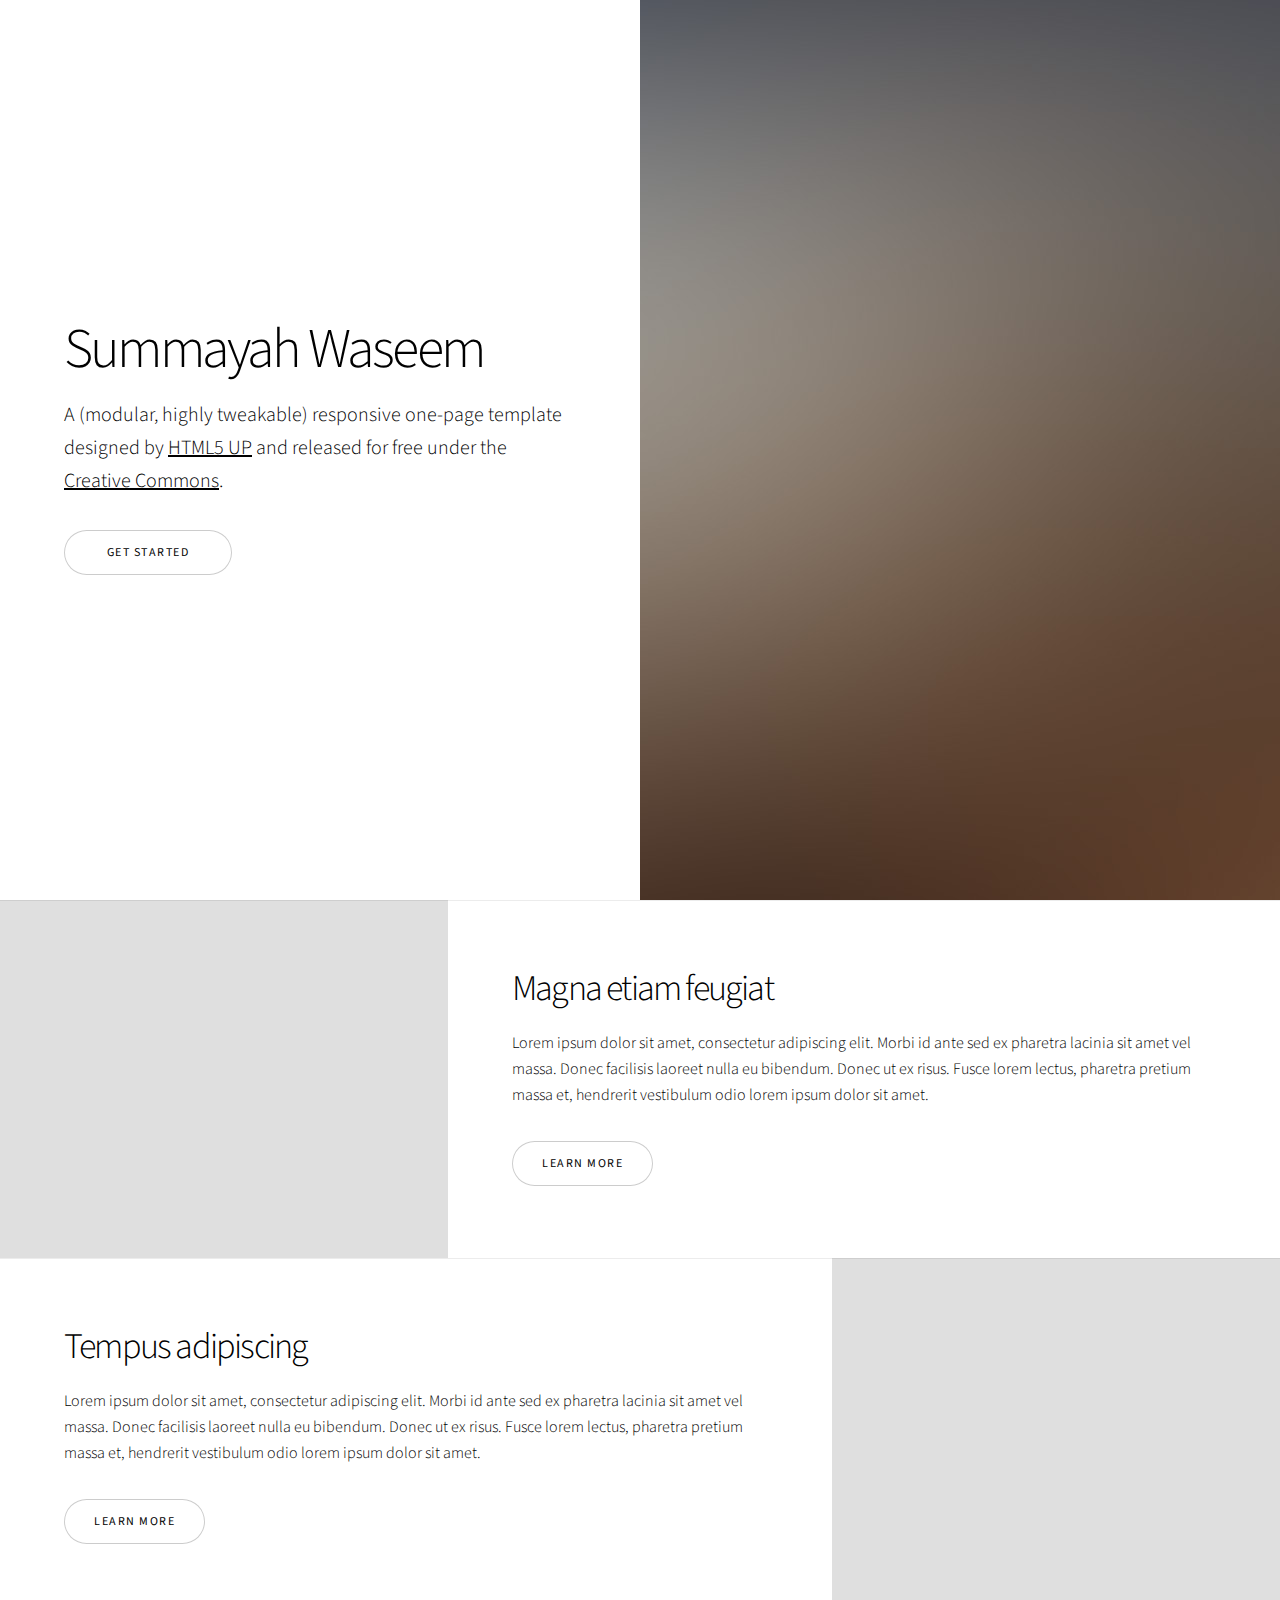
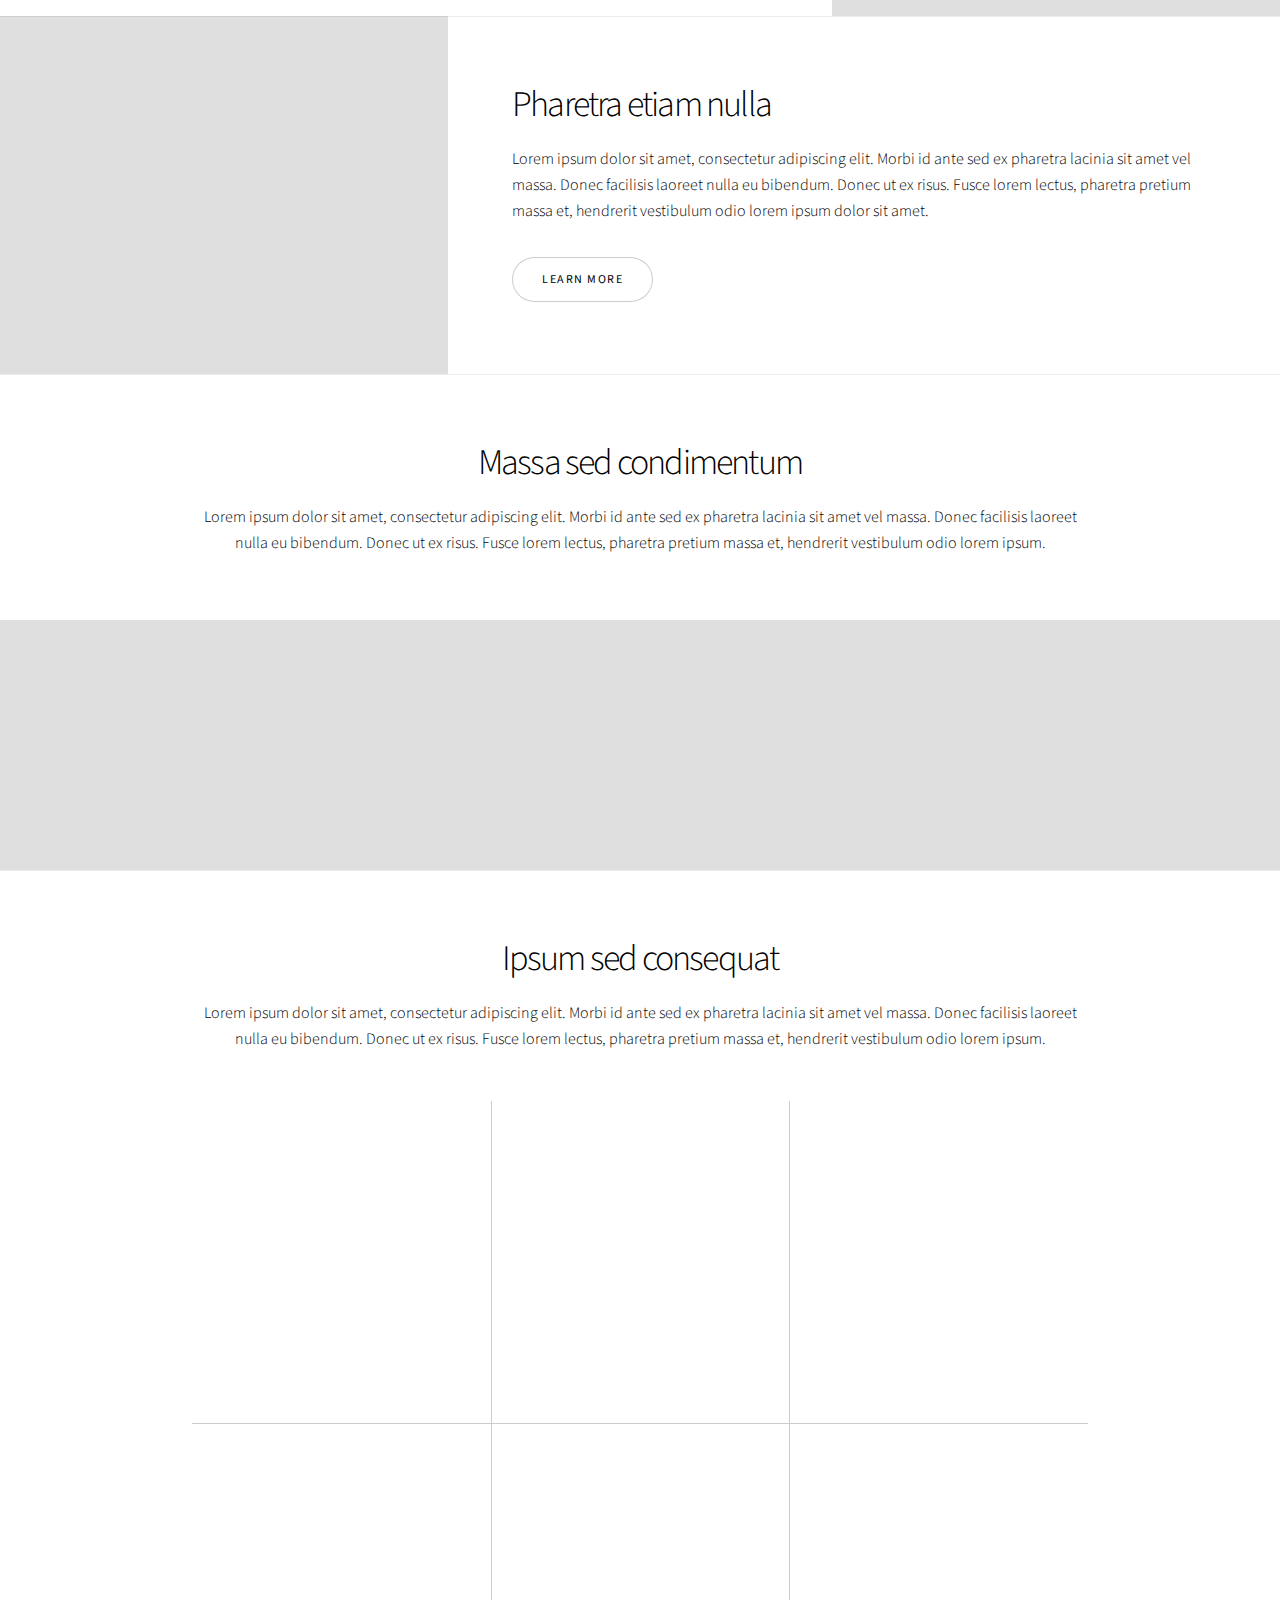
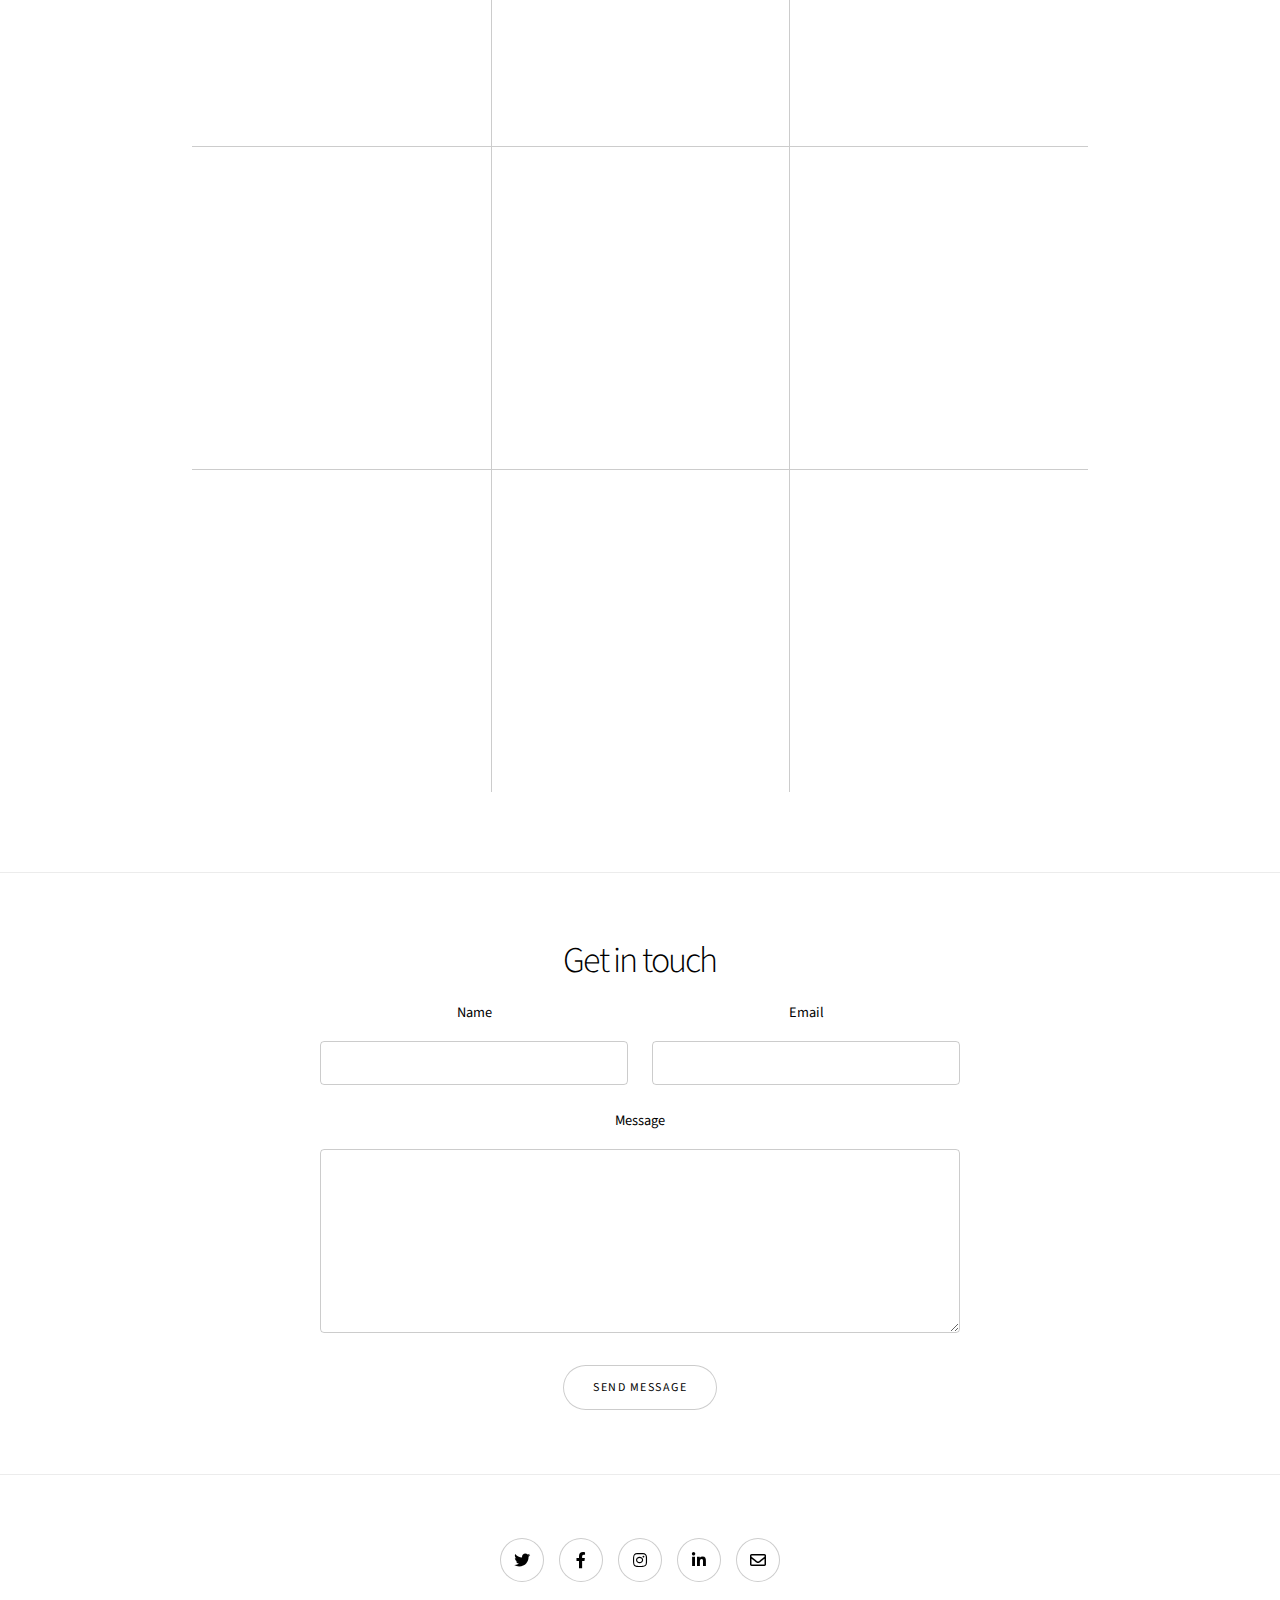
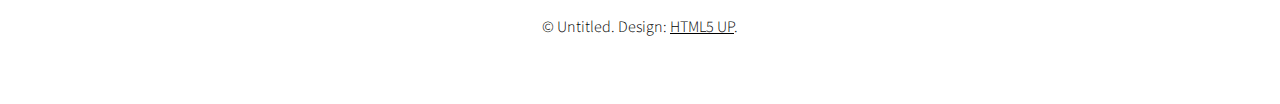
==== index.html @ d469561f "added file" ====
<!DOCTYPE HTML>
<!--
	Story by HTML5 UP
	html5up.net | @ajlkn
	Free for personal and commercial use under the CCA 3.0 license (html5up.net/license)
-->
<html>
	<head>
		<title>Summayah Waseem</title>
		<meta charset="utf-8" />
		<meta name="viewport" content="width=device-width, initial-scale=1, user-scalable=no" />
		<link rel="stylesheet" href="assets/css/main.css" />
		<noscript><link rel="stylesheet" href="assets/css/noscript.css" /></noscript>
	</head>
	<body class="is-preload">

		<!-- Wrapper -->
			<div id="wrapper" class="divided">

				<!-- One -->
					<section class="banner style1 orient-left content-align-left image-position-right fullscreen onload-image-fade-in onload-content-fade-right">
						<div class="content">
							<h1>Summayah Waseem</h1>
							<p class="major">A (modular, highly tweakable) responsive one-page template designed by <a href="https://html5up.net">HTML5 UP</a> and released for free under the <a href="https://html5up.net/license">Creative Commons</a>.</p>
							<ul class="actions stacked">
								<li><a href="#first" class="button big wide smooth-scroll-middle">Get Started</a></li>
							</ul>
						</div>
						<div class="image">
							<img src="images/banner.jpg" alt="" />
						</div>
					</section>

				<!-- Two -->
					<section class="spotlight style1 orient-right content-align-left image-position-center onscroll-image-fade-in" id="first">
						<div class="content">
							<h2>Magna etiam feugiat</h2>
							<p>Lorem ipsum dolor sit amet, consectetur adipiscing elit. Morbi id ante sed ex pharetra lacinia sit amet vel massa. Donec facilisis laoreet nulla eu bibendum. Donec ut ex risus. Fusce lorem lectus, pharetra pretium massa et, hendrerit vestibulum odio lorem ipsum dolor sit amet.</p>
							<ul class="actions stacked">
								<li><a href="#" class="button">Learn More</a></li>
							</ul>
						</div>
						<div class="image">
							<img src="images/spotlight01.jpg" alt="" />
						</div>
					</section>

				<!-- Three -->
					<section class="spotlight style1 orient-left content-align-left image-position-center onscroll-image-fade-in">
						<div class="content">
							<h2>Tempus adipiscing</h2>
							<p>Lorem ipsum dolor sit amet, consectetur adipiscing elit. Morbi id ante sed ex pharetra lacinia sit amet vel massa. Donec facilisis laoreet nulla eu bibendum. Donec ut ex risus. Fusce lorem lectus, pharetra pretium massa et, hendrerit vestibulum odio lorem ipsum dolor sit amet.</p>
							<ul class="actions stacked">
								<li><a href="#" class="button">Learn More</a></li>
							</ul>
						</div>
						<div class="image">
							<img src="images/spotlight02.jpg" alt="" />
						</div>
					</section>

				<!-- Four -->
					<section class="spotlight style1 orient-right content-align-left image-position-center onscroll-image-fade-in">
						<div class="content">
							<h2>Pharetra etiam nulla</h2>
							<p>Lorem ipsum dolor sit amet, consectetur adipiscing elit. Morbi id ante sed ex pharetra lacinia sit amet vel massa. Donec facilisis laoreet nulla eu bibendum. Donec ut ex risus. Fusce lorem lectus, pharetra pretium massa et, hendrerit vestibulum odio lorem ipsum dolor sit amet.</p>
							<ul class="actions stacked">
								<li><a href="#" class="button">Learn More</a></li>
							</ul>
						</div>
						<div class="image">
							<img src="images/spotlight03.jpg" alt="" />
						</div>
					</section>

				<!-- Five -->
					<section class="wrapper style1 align-center">
						<div class="inner">
							<h2>Massa sed condimentum</h2>
							<p>Lorem ipsum dolor sit amet, consectetur adipiscing elit. Morbi id ante sed ex pharetra lacinia sit amet vel massa. Donec facilisis laoreet nulla eu bibendum. Donec ut ex risus. Fusce lorem lectus, pharetra pretium massa et, hendrerit vestibulum odio lorem ipsum.</p>
						</div>

						<!-- Gallery -->
							<div class="gallery style2 medium lightbox onscroll-fade-in">
								<article>
									<a href="images/gallery/fulls/01.jpg" class="image">
										<img src="images/gallery/thumbs/01.jpg" alt="" />
									</a>
									<div class="caption">
										<h3>Ipsum Dolor</h3>
										<p>Lorem ipsum dolor amet, consectetur magna etiam elit. Etiam sed ultrices.</p>
										<ul class="actions fixed">
											<li><span class="button small">Details</span></li>
										</ul>
									</div>
								</article>
								<article>
									<a href="images/gallery/fulls/02.jpg" class="image">
										<img src="images/gallery/thumbs/02.jpg" alt="" />
									</a>
									<div class="caption">
										<h3>Feugiat Lorem</h3>
										<p>Lorem ipsum dolor amet, consectetur magna etiam elit. Etiam sed ultrices.</p>
										<ul class="actions fixed">
											<li><span class="button small">Details</span></li>
										</ul>
									</div>
								</article>
								<article>
									<a href="images/gallery/fulls/03.jpg" class="image">
										<img src="images/gallery/thumbs/03.jpg" alt="" />
									</a>
									<div class="caption">
										<h3>Magna Amet</h3>
										<p>Lorem ipsum dolor amet, consectetur magna etiam elit. Etiam sed ultrices.</p>
										<ul class="actions fixed">
											<li><span class="button small">Details</span></li>
										</ul>
									</div>
								</article>
								<article>
									<a href="images/gallery/fulls/04.jpg" class="image">
										<img src="images/gallery/thumbs/04.jpg" alt="" />
									</a>
									<div class="caption">
										<h3>Sed Tempus</h3>
										<p>Lorem ipsum dolor amet, consectetur magna etiam elit. Etiam sed ultrices.</p>
										<ul class="actions fixed">
											<li><span class="button small">Details</span></li>
										</ul>
									</div>
								</article>
								<article>
									<a href="images/gallery/fulls/05.jpg" class="image">
										<img src="images/gallery/thumbs/05.jpg" alt="" />
									</a>
									<div class="caption">
										<h3>Ultrices Magna</h3>
										<p>Lorem ipsum dolor amet, consectetur magna etiam elit. Etiam sed ultrices.</p>
										<ul class="actions fixed">
											<li><span class="button small">Details</span></li>
										</ul>
									</div>
								</article>
								<article>
									<a href="images/gallery/fulls/06.jpg" class="image">
										<img src="images/gallery/thumbs/06.jpg" alt="" />
									</a>
									<div class="caption">
										<h3>Sed Tempus</h3>
										<p>Lorem ipsum dolor amet, consectetur magna etiam elit. Etiam sed ultrices.</p>
										<ul class="actions fixed">
											<li><span class="button small">Details</span></li>
										</ul>
									</div>
								</article>
								<article>
									<a href="images/gallery/fulls/07.jpg" class="image">
										<img src="images/gallery/thumbs/07.jpg" alt="" />
									</a>
									<div class="caption">
										<h3>Ipsum Lorem</h3>
										<p>Lorem ipsum dolor amet, consectetur magna etiam elit. Etiam sed ultrices.</p>
										<ul class="actions fixed">
											<li><span class="button small">Details</span></li>
										</ul>
									</div>
								</article>
								<article>
									<a href="images/gallery/fulls/08.jpg" class="image">
										<img src="images/gallery/thumbs/08.jpg" alt="" />
									</a>
									<div class="caption">
										<h3>Magna Risus</h3>
										<p>Lorem ipsum dolor amet, consectetur magna etiam elit. Etiam sed ultrices.</p>
										<ul class="actions fixed">
											<li><span class="button small">Details</span></li>
										</ul>
									</div>
								</article>
								<article>
									<a href="images/gallery/fulls/09.jpg" class="image">
										<img src="images/gallery/thumbs/09.jpg" alt="" />
									</a>
									<div class="caption">
										<h3>Tempus Dolor</h3>
										<p>Lorem ipsum dolor amet, consectetur magna etiam elit. Etiam sed ultrices.</p>
										<ul class="actions fixed">
											<li><span class="button small">Details</span></li>
										</ul>
									</div>
								</article>
								<article>
									<a href="images/gallery/fulls/10.jpg" class="image">
										<img src="images/gallery/thumbs/10.jpg" alt="" />
									</a>
									<div class="caption">
										<h3>Sed Etiam</h3>
										<p>Lorem ipsum dolor amet, consectetur magna etiam elit. Etiam sed ultrices.</p>
										<ul class="actions fixed">
											<li><span class="button small">Details</span></li>
										</ul>
									</div>
								</article>
								<article>
									<a href="images/gallery/fulls/11.jpg" class="image">
										<img src="images/gallery/thumbs/11.jpg" alt="" />
									</a>
									<div class="caption">
										<h3>Magna Lorem</h3>
										<p>Lorem ipsum dolor amet, consectetur magna etiam elit. Etiam sed ultrices.</p>
										<ul class="actions fixed">
											<li><span class="button small">Details</span></li>
										</ul>
									</div>
								</article>
								<article>
									<a href="images/gallery/fulls/12.jpg" class="image">
										<img src="images/gallery/thumbs/12.jpg" alt="" />
									</a>
									<div class="caption">
										<h3>Ipsum Dolor</h3>
										<p>Lorem ipsum dolor amet, consectetur magna etiam elit. Etiam sed ultrices.</p>
										<ul class="actions fixed">
											<li><span class="button small">Details</span></li>
										</ul>
									</div>
								</article>
							</div>

					</section>

				<!-- Six -->
					<section class="wrapper style1 align-center">
						<div class="inner">
							<h2>Ipsum sed consequat</h2>
							<p>Lorem ipsum dolor sit amet, consectetur adipiscing elit. Morbi id ante sed ex pharetra lacinia sit amet vel massa. Donec facilisis laoreet nulla eu bibendum. Donec ut ex risus. Fusce lorem lectus, pharetra pretium massa et, hendrerit vestibulum odio lorem ipsum.</p>
							<div class="items style1 medium onscroll-fade-in">
								<section>
									<span class="icon style2 major fa-gem"></span>
									<h3>Lorem</h3>
									<p>Lorem ipsum dolor sit amet, consectetur adipiscing elit. Morbi dui turpis, cursus eget orci amet aliquam congue semper. Etiam eget ultrices risus nec tempor elit.</p>
								</section>
								<section>
									<span class="icon solid style2 major fa-save"></span>
									<h3>Ipsum</h3>
									<p>Lorem ipsum dolor sit amet, consectetur adipiscing elit. Morbi dui turpis, cursus eget orci amet aliquam congue semper. Etiam eget ultrices risus nec tempor elit.</p>
								</section>
								<section>
									<span class="icon solid style2 major fa-chart-bar"></span>
									<h3>Dolor</h3>
									<p>Lorem ipsum dolor sit amet, consectetur adipiscing elit. Morbi dui turpis, cursus eget orci amet aliquam congue semper. Etiam eget ultrices risus nec tempor elit.</p>
								</section>
								<section>
									<span class="icon solid style2 major fa-wifi"></span>
									<h3>Amet</h3>
									<p>Lorem ipsum dolor sit amet, consectetur adipiscing elit. Morbi dui turpis, cursus eget orci amet aliquam congue semper. Etiam eget ultrices risus nec tempor elit.</p>
								</section>
								<section>
									<span class="icon solid style2 major fa-cog"></span>
									<h3>Magna</h3>
									<p>Lorem ipsum dolor sit amet, consectetur adipiscing elit. Morbi dui turpis, cursus eget orci amet aliquam congue semper. Etiam eget ultrices risus nec tempor elit.</p>
								</section>
								<section>
									<span class="icon style2 major fa-paper-plane"></span>
									<h3>Tempus</h3>
									<p>Lorem ipsum dolor sit amet, consectetur adipiscing elit. Morbi dui turpis, cursus eget orci amet aliquam congue semper. Etiam eget ultrices risus nec tempor elit.</p>
								</section>
								<section>
									<span class="icon solid style2 major fa-desktop"></span>
									<h3>Aliquam</h3>
									<p>Lorem ipsum dolor sit amet, consectetur adipiscing elit. Morbi dui turpis, cursus eget orci amet aliquam congue semper. Etiam eget ultrices risus nec tempor elit.</p>
								</section>
								<section>
									<span class="icon solid style2 major fa-sync-alt"></span>
									<h3>Elit</h3>
									<p>Lorem ipsum dolor sit amet, consectetur adipiscing elit. Morbi dui turpis, cursus eget orci amet aliquam congue semper. Etiam eget ultrices risus nec tempor elit.</p>
								</section>
								<section>
									<span class="icon solid style2 major fa-hashtag"></span>
									<h3>Morbi</h3>
									<p>Lorem ipsum dolor sit amet, consectetur adipiscing elit. Morbi dui turpis, cursus eget orci amet aliquam congue semper. Etiam eget ultrices risus nec tempor elit.</p>
								</section>
								<section>
									<span class="icon solid style2 major fa-bolt"></span>
									<h3>Turpis</h3>
									<p>Lorem ipsum dolor sit amet, consectetur adipiscing elit. Morbi dui turpis, cursus eget orci amet aliquam congue semper. Etiam eget ultrices risus nec tempor elit.</p>
								</section>
								<section>
									<span class="icon solid style2 major fa-envelope"></span>
									<h3>Ultrices</h3>
									<p>Lorem ipsum dolor sit amet, consectetur adipiscing elit. Morbi dui turpis, cursus eget orci amet aliquam congue semper. Etiam eget ultrices risus nec tempor elit.</p>
								</section>
								<section>
									<span class="icon solid style2 major fa-leaf"></span>
									<h3>Risus</h3>
									<p>Lorem ipsum dolor sit amet, consectetur adipiscing elit. Morbi dui turpis, cursus eget orci amet aliquam congue semper. Etiam eget ultrices risus nec tempor elit.</p>
								</section>
							</div>
						</div>
					</section>

				<!-- Seven -->
					<section class="wrapper style1 align-center">
						<div class="inner medium">
							<h2>Get in touch</h2>
							<form method="post" action="#">
								<div class="fields">
									<div class="field half">
										<label for="name">Name</label>
										<input type="text" name="name" id="name" value="" />
									</div>
									<div class="field half">
										<label for="email">Email</label>
										<input type="email" name="email" id="email" value="" />
									</div>
									<div class="field">
										<label for="message">Message</label>
										<textarea name="message" id="message" rows="6"></textarea>
									</div>
								</div>
								<ul class="actions special">
									<li><input type="submit" name="submit" id="submit" value="Send Message" /></li>
								</ul>
							</form>

						</div>
					</section>

				<!-- Footer -->
					<footer class="wrapper style1 align-center">
						<div class="inner">
							<ul class="icons">
								<li><a href="#" class="icon brands style2 fa-twitter"><span class="label">Twitter</span></a></li>
								<li><a href="#" class="icon brands style2 fa-facebook-f"><span class="label">Facebook</span></a></li>
								<li><a href="#" class="icon brands style2 fa-instagram"><span class="label">Instagram</span></a></li>
								<li><a href="#" class="icon brands style2 fa-linkedin-in"><span class="label">LinkedIn</span></a></li>
								<li><a href="#" class="icon style2 fa-envelope"><span class="label">Email</span></a></li>
							</ul>
							<p>&copy; Untitled. Design: <a href="https://html5up.net">HTML5 UP</a>.</p>
						</div>
					</footer>

			</div>

		<!-- Scripts -->
			<script src="assets/js/jquery.min.js"></script>
			<script src="assets/js/jquery.scrollex.min.js"></script>
			<script src="assets/js/jquery.scrolly.min.js"></script>
			<script src="assets/js/browser.min.js"></script>
			<script src="assets/js/breakpoints.min.js"></script>
			<script src="assets/js/util.js"></script>
			<script src="assets/js/main.js"></script>

	</body>
</html>
---- assets/css/main.css ----
@import url(fontawesome-all.min.css);
@import url("https://fonts.googleapis.com/css?family=Source+Sans+Pro:300,300i,400,400i");

/*
	Story by HTML5 UP
	html5up.net | @ajlkn
	Free for personal and commercial use under the CCA 3.0 license (html5up.net/license)
*/

html, body, div, span, applet, object,
iframe, h1, h2, h3, h4, h5, h6, p, blockquote,
pre, a, abbr, acronym, address, big, cite,
code, del, dfn, em, img, ins, kbd, q, s, samp,
small, strike, strong, sub, sup, tt, var, b,
u, i, center, dl, dt, dd, ol, ul, li, fieldset,
form, label, legend, table, caption, tbody,
tfoot, thead, tr, th, td, article, aside,
canvas, details, embed, figure, figcaption,
footer, header, hgroup, menu, nav, output, ruby,
section, summary, time, mark, audio, video {
	margin: 0;
	padding: 0;
	border: 0;
	font-size: 100%;
	font: inherit;
	vertical-align: baseline;}

article, aside, details, figcaption, figure,
footer, header, hgroup, menu, nav, section {
	display: block;}

body {
	line-height: 1;
}

ol, ul {
	list-style: none;
}

blockquote, q {
	quotes: none;
}

	blockquote:before, blockquote:after, q:before, q:after {
		content: '';
		content: none;
	}

table {
	border-collapse: collapse;
	border-spacing: 0;
}

body {
	-webkit-text-size-adjust: none;
}

mark {
	background-color: transparent;
	color: inherit;
}

input::-moz-focus-inner {
	border: 0;
	padding: 0;
}

input, select, textarea {
	-moz-appearance: none;
	-webkit-appearance: none;
	-ms-appearance: none;
	appearance: none;
}

/* Basic */

	@-ms-viewport {
		width: device-width;
	}

	body {
		-ms-overflow-style: scrollbar;
	}

	@media screen and (max-width: 480px) {

		html, body {
			min-width: 320px;
		}

	}

	html {
		box-sizing: border-box;
	}

	*, *:before, *:after {
		box-sizing: inherit;
	}

	body {
		background: #ffffff;
	}

		body.is-preload *, body.is-preload *:before, body.is-preload *:after {
			-moz-animation: none !important;
			-webkit-animation: none !important;
			-ms-animation: none !important;
			animation: none !important;
			-moz-transition: none !important;
			-webkit-transition: none !important;
			-ms-transition: none !important;
			transition: none !important;
		}

/* Type */

	html {
		font-size: 18pt;
	}

		@media screen and (max-width: 1680px) {

			html {
				font-size: 14pt;
			}

		}

		@media screen and (max-width: 1280px) {

			html {
				font-size: 12pt;
			}

		}

		@media screen and (max-width: 736px) {

			html {
				font-size: 11pt;
			}

		}

		@media screen and (max-width: 360px) {

			html {
				font-size: 10pt;
			}

		}

	body {
		background-color: #ffffff;
		color: #000000;
	}

	body, input, select, textarea {
		font-family: "Source Sans Pro", Helvetica, sans-serif;
		font-size: 1rem;
		font-weight: 300;
		line-height: 1.65;
	}

	a {
		-moz-transition: color 0.2s ease-in-out;
		-webkit-transition: color 0.2s ease-in-out;
		-ms-transition: color 0.2s ease-in-out;
		transition: color 0.2s ease-in-out;
		text-decoration: underline;
	}

		a:hover {
			text-decoration: none;
		}

	strong, b {
		font-weight: 400;
	}

	em, i {
		font-style: italic;
	}

	p {
		margin: 0 0 2rem 0;
	}

		p.major {
			font-size: 1.25rem;
		}

	h1, h2, h3, h4, h5, h6 {
		font-weight: 300;
		line-height: 1.375;
		letter-spacing: -0.05em;
		margin: 0 0 1rem 0;
	}

		h1 a, h2 a, h3 a, h4 a, h5 a, h6 a {
			color: inherit;
			text-decoration: none;
		}

	h1 {
		font-size: 3.5rem;
		line-height: 1.2;
	}

	h2 {
		font-size: 2.25rem;
	}

	h3 {
		font-size: 1.5rem;
	}

	h4 {
		font-size: 1.1rem;
	}

	h5 {
		font-size: 0.9rem;
	}

	h6 {
		font-size: 0.7rem;
	}

	sub {
		font-size: 0.8rem;
		position: relative;
		top: 0.5rem;
	}

	sup {
		font-size: 0.8rem;
		position: relative;
		top: -0.5rem;
	}

	blockquote {
		border-left: solid 4px;
		font-style: italic;
		margin: 0 0 2rem 0;
		padding: 0.5rem 0 0.5rem 2rem;
	}

	code {
		border-radius: 4px;
		font-family: "Courier New", monospace;
		font-size: 0.9em;
		margin: 0 0.25rem;
		padding: 0.25rem 0.325rem;
	}

	pre {
		-webkit-overflow-scrolling: touch;
		font-family: "Courier New", monospace;
		font-size: 0.9em;
		margin: 0 0 2rem 0;
	}

		pre code {
			display: block;
			line-height: 1.5;
			padding: 0.75rem 1rem;
			overflow-x: auto;
		}

	hr {
		border: 0;
		border-bottom: solid 1px;
		margin: 2.5rem 0;
	}

		hr.major {
			margin: 3.5rem 0;
		}

	.align-left {
		text-align: left;
	}

	.align-center {
		text-align: center;
	}

	.align-right {
		text-align: right;
	}

	@media screen and (max-width: 736px) {

		p.major {
			font-size: 1.1rem;
		}

		h1 {
			font-size: 2.5rem;
		}

		h2 {
			font-size: 2rem;
		}

		h3 {
			font-size: 1.25rem;
		}

		h4 {
			font-size: 1rem;
		}

	}

	input, select, textarea {
		color: #000000;
	}

	a {
		color: #000000;
	}

		a:hover {
			color: #47D3E5;
		}

	strong, b {
		color: #000000;
	}

	h1, h2, h3, h4, h5, h6 {
		color: #000000;
	}

	blockquote {
		border-left-color: rgba(0, 0, 0, 0.2);
	}

	code {
		background: rgba(0, 0, 0, 0.05);
		border-color: rgba(0, 0, 0, 0.2);
	}

	hr {
		border-bottom-color: rgba(0, 0, 0, 0.2);
	}

/* Row */

	.row {
		display: flex;
		flex-wrap: wrap;
		box-sizing: border-box;
		align-items: stretch;
	}

		.row > * {
			box-sizing: border-box;
		}

		.row.gtr-uniform > * > :last-child {
			margin-bottom: 0;
		}

		.row.aln-left {
			justify-content: flex-start;
		}

		.row.aln-center {
			justify-content: center;
		}

		.row.aln-right {
			justify-content: flex-end;
		}

		.row.aln-top {
			align-items: flex-start;
		}

		.row.aln-middle {
			align-items: center;
		}

		.row.aln-bottom {
			align-items: flex-end;
		}

		.row > .imp {
			order: -1;
		}

		.row > .col-1 {
			width: 8.33333%;
		}

		.row > .off-1 {
			margin-left: 8.33333%;
		}

		.row > .col-2 {
			width: 16.66667%;
		}

		.row > .off-2 {
			margin-left: 16.66667%;
		}

		.row > .col-3 {
			width: 25%;
		}

		.row > .off-3 {
			margin-left: 25%;
		}

		.row > .col-4 {
			width: 33.33333%;
		}

		.row > .off-4 {
			margin-left: 33.33333%;
		}

		.row > .col-5 {
			width: 41.66667%;
		}

		.row > .off-5 {
			margin-left: 41.66667%;
		}

		.row > .col-6 {
			width: 50%;
		}

		.row > .off-6 {
			margin-left: 50%;
		}

		.row > .col-7 {
			width: 58.33333%;
		}

		.row > .off-7 {
			margin-left: 58.33333%;
		}

		.row > .col-8 {
			width: 66.66667%;
		}

		.row > .off-8 {
			margin-left: 66.66667%;
		}

		.row > .col-9 {
			width: 75%;
		}

		.row > .off-9 {
			margin-left: 75%;
		}

		.row > .col-10 {
			width: 83.33333%;
		}

		.row > .off-10 {
			margin-left: 83.33333%;
		}

		.row > .col-11 {
			width: 91.66667%;
		}

		.row > .off-11 {
			margin-left: 91.66667%;
		}

		.row > .col-12 {
			width: 100%;
		}

		.row > .off-12 {
			margin-left: 100%;
		}

		.row.gtr-0 {
			margin-top: 0;
			margin-left: 0rem;
		}

			.row.gtr-0 > * {
				padding: 0 0 0 0rem;
			}

			.row.gtr-0.gtr-uniform {
				margin-top: 0rem;
			}

				.row.gtr-0.gtr-uniform > * {
					padding-top: 0rem;
				}

		.row.gtr-25 {
			margin-top: 0;
			margin-left: -0.5rem;
		}

			.row.gtr-25 > * {
				padding: 0 0 0 0.5rem;
			}

			.row.gtr-25.gtr-uniform {
				margin-top: -0.5rem;
			}

				.row.gtr-25.gtr-uniform > * {
					padding-top: 0.5rem;
				}

		.row.gtr-50 {
			margin-top: 0;
			margin-left: -1rem;
		}

			.row.gtr-50 > * {
				padding: 0 0 0 1rem;
			}

			.row.gtr-50.gtr-uniform {
				margin-top: -1rem;
			}

				.row.gtr-50.gtr-uniform > * {
					padding-top: 1rem;
				}

		.row {
			margin-top: 0;
			margin-left: -2rem;
		}

			.row > * {
				padding: 0 0 0 2rem;
			}

			.row.gtr-uniform {
				margin-top: -2rem;
			}

				.row.gtr-uniform > * {
					padding-top: 2rem;
				}

		.row.gtr-150 {
			margin-top: 0;
			margin-left: -3rem;
		}

			.row.gtr-150 > * {
				padding: 0 0 0 3rem;
			}

			.row.gtr-150.gtr-uniform {
				margin-top: -3rem;
			}

				.row.gtr-150.gtr-uniform > * {
					padding-top: 3rem;
				}

		.row.gtr-200 {
			margin-top: 0;
			margin-left: -4rem;
		}

			.row.gtr-200 > * {
				padding: 0 0 0 4rem;
			}

			.row.gtr-200.gtr-uniform {
				margin-top: -4rem;
			}

				.row.gtr-200.gtr-uniform > * {
					padding-top: 4rem;
				}

		@media screen and (max-width: 1680px) {

			.row {
				display: flex;
				flex-wrap: wrap;
				box-sizing: border-box;
				align-items: stretch;
			}

				.row > * {
					box-sizing: border-box;
				}

				.row.gtr-uniform > * > :last-child {
					margin-bottom: 0;
				}

				.row.aln-left {
					justify-content: flex-start;
				}

				.row.aln-center {
					justify-content: center;
				}

				.row.aln-right {
					justify-content: flex-end;
				}

				.row.aln-top {
					align-items: flex-start;
				}

				.row.aln-middle {
					align-items: center;
				}

				.row.aln-bottom {
					align-items: flex-end;
				}

				.row > .imp-xlarge {
					order: -1;
				}

				.row > .col-1-xlarge {
					width: 8.33333%;
				}

				.row > .off-1-xlarge {
					margin-left: 8.33333%;
				}

				.row > .col-2-xlarge {
					width: 16.66667%;
				}

				.row > .off-2-xlarge {
					margin-left: 16.66667%;
				}

				.row > .col-3-xlarge {
					width: 25%;
				}

				.row > .off-3-xlarge {
					margin-left: 25%;
				}

				.row > .col-4-xlarge {
					width: 33.33333%;
				}

				.row > .off-4-xlarge {
					margin-left: 33.33333%;
				}

				.row > .col-5-xlarge {
					width: 41.66667%;
				}

				.row > .off-5-xlarge {
					margin-left: 41.66667%;
				}

				.row > .col-6-xlarge {
					width: 50%;
				}

				.row > .off-6-xlarge {
					margin-left: 50%;
				}

				.row > .col-7-xlarge {
					width: 58.33333%;
				}

				.row > .off-7-xlarge {
					margin-left: 58.33333%;
				}

				.row > .col-8-xlarge {
					width: 66.66667%;
				}

				.row > .off-8-xlarge {
					margin-left: 66.66667%;
				}

				.row > .col-9-xlarge {
					width: 75%;
				}

				.row > .off-9-xlarge {
					margin-left: 75%;
				}

				.row > .col-10-xlarge {
					width: 83.33333%;
				}

				.row > .off-10-xlarge {
					margin-left: 83.33333%;
				}

				.row > .col-11-xlarge {
					width: 91.66667%;
				}

				.row > .off-11-xlarge {
					margin-left: 91.66667%;
				}

				.row > .col-12-xlarge {
					width: 100%;
				}

				.row > .off-12-xlarge {
					margin-left: 100%;
				}

				.row.gtr-0 {
					margin-top: 0;
					margin-left: 0rem;
				}

					.row.gtr-0 > * {
						padding: 0 0 0 0rem;
					}

					.row.gtr-0.gtr-uniform {
						margin-top: 0rem;
					}

						.row.gtr-0.gtr-uniform > * {
							padding-top: 0rem;
						}

				.row.gtr-25 {
					margin-top: 0;
					margin-left: -0.5rem;
				}

					.row.gtr-25 > * {
						padding: 0 0 0 0.5rem;
					}

					.row.gtr-25.gtr-uniform {
						margin-top: -0.5rem;
					}

						.row.gtr-25.gtr-uniform > * {
							padding-top: 0.5rem;
						}

				.row.gtr-50 {
					margin-top: 0;
					margin-left: -1rem;
				}

					.row.gtr-50 > * {
						padding: 0 0 0 1rem;
					}

					.row.gtr-50.gtr-uniform {
						margin-top: -1rem;
					}

						.row.gtr-50.gtr-uniform > * {
							padding-top: 1rem;
						}

				.row {
					margin-top: 0;
					margin-left: -2rem;
				}

					.row > * {
						padding: 0 0 0 2rem;
					}

					.row.gtr-uniform {
						margin-top: -2rem;
					}

						.row.gtr-uniform > * {
							padding-top: 2rem;
						}

				.row.gtr-150 {
					margin-top: 0;
					margin-left: -3rem;
				}

					.row.gtr-150 > * {
						padding: 0 0 0 3rem;
					}

					.row.gtr-150.gtr-uniform {
						margin-top: -3rem;
					}

						.row.gtr-150.gtr-uniform > * {
							padding-top: 3rem;
						}

				.row.gtr-200 {
					margin-top: 0;
					margin-left: -4rem;
				}

					.row.gtr-200 > * {
						padding: 0 0 0 4rem;
					}

					.row.gtr-200.gtr-uniform {
						margin-top: -4rem;
					}

						.row.gtr-200.gtr-uniform > * {
							padding-top: 4rem;
						}

		}

		@media screen and (max-width: 1280px) {

			.row {
				display: flex;
				flex-wrap: wrap;
				box-sizing: border-box;
				align-items: stretch;
			}

				.row > * {
					box-sizing: border-box;
				}

				.row.gtr-uniform > * > :last-child {
					margin-bottom: 0;
				}

				.row.aln-left {
					justify-content: flex-start;
				}

				.row.aln-center {
					justify-content: center;
				}

				.row.aln-right {
					justify-content: flex-end;
				}

				.row.aln-top {
					align-items: flex-start;
				}

				.row.aln-middle {
					align-items: center;
				}

				.row.aln-bottom {
					align-items: flex-end;
				}

				.row > .imp-large {
					order: -1;
				}

				.row > .col-1-large {
					width: 8.33333%;
				}

				.row > .off-1-large {
					margin-left: 8.33333%;
				}

				.row > .col-2-large {
					width: 16.66667%;
				}

				.row > .off-2-large {
					margin-left: 16.66667%;
				}

				.row > .col-3-large {
					width: 25%;
				}

				.row > .off-3-large {
					margin-left: 25%;
				}

				.row > .col-4-large {
					width: 33.33333%;
				}

				.row > .off-4-large {
					margin-left: 33.33333%;
				}

				.row > .col-5-large {
					width: 41.66667%;
				}

				.row > .off-5-large {
					margin-left: 41.66667%;
				}

				.row > .col-6-large {
					width: 50%;
				}

				.row > .off-6-large {
					margin-left: 50%;
				}

				.row > .col-7-large {
					width: 58.33333%;
				}

				.row > .off-7-large {
					margin-left: 58.33333%;
				}

				.row > .col-8-large {
					width: 66.66667%;
				}

				.row > .off-8-large {
					margin-left: 66.66667%;
				}

				.row > .col-9-large {
					width: 75%;
				}

				.row > .off-9-large {
					margin-left: 75%;
				}

				.row > .col-10-large {
					width: 83.33333%;
				}

				.row > .off-10-large {
					margin-left: 83.33333%;
				}

				.row > .col-11-large {
					width: 91.66667%;
				}

				.row > .off-11-large {
					margin-left: 91.66667%;
				}

				.row > .col-12-large {
					width: 100%;
				}

				.row > .off-12-large {
					margin-left: 100%;
				}

				.row.gtr-0 {
					margin-top: 0;
					margin-left: 0rem;
				}

					.row.gtr-0 > * {
						padding: 0 0 0 0rem;
					}

					.row.gtr-0.gtr-uniform {
						margin-top: 0rem;
					}

						.row.gtr-0.gtr-uniform > * {
							padding-top: 0rem;
						}

				.row.gtr-25 {
					margin-top: 0;
					margin-left: -0.5rem;
				}

					.row.gtr-25 > * {
						padding: 0 0 0 0.5rem;
					}

					.row.gtr-25.gtr-uniform {
						margin-top: -0.5rem;
					}

						.row.gtr-25.gtr-uniform > * {
							padding-top: 0.5rem;
						}

				.row.gtr-50 {
					margin-top: 0;
					margin-left: -1rem;
				}

					.row.gtr-50 > * {
						padding: 0 0 0 1rem;
					}

					.row.gtr-50.gtr-uniform {
						margin-top: -1rem;
					}

						.row.gtr-50.gtr-uniform > * {
							padding-top: 1rem;
						}

				.row {
					margin-top: 0;
					margin-left: -2rem;
				}

					.row > * {
						padding: 0 0 0 2rem;
					}

					.row.gtr-uniform {
						margin-top: -2rem;
					}

						.row.gtr-uniform > * {
							padding-top: 2rem;
						}

				.row.gtr-150 {
					margin-top: 0;
					margin-left: -3rem;
				}

					.row.gtr-150 > * {
						padding: 0 0 0 3rem;
					}

					.row.gtr-150.gtr-uniform {
						margin-top: -3rem;
					}

						.row.gtr-150.gtr-uniform > * {
							padding-top: 3rem;
						}

				.row.gtr-200 {
					margin-top: 0;
					margin-left: -4rem;
				}

					.row.gtr-200 > * {
						padding: 0 0 0 4rem;
					}

					.row.gtr-200.gtr-uniform {
						margin-top: -4rem;
					}

						.row.gtr-200.gtr-uniform > * {
							padding-top: 4rem;
						}

		}

		@media screen and (max-width: 980px) {

			.row {
				display: flex;
				flex-wrap: wrap;
				box-sizing: border-box;
				align-items: stretch;
			}

				.row > * {
					box-sizing: border-box;
				}

				.row.gtr-uniform > * > :last-child {
					margin-bottom: 0;
				}

				.row.aln-left {
					justify-content: flex-start;
				}

				.row.aln-center {
					justify-content: center;
				}

				.row.aln-right {
					justify-content: flex-end;
				}

				.row.aln-top {
					align-items: flex-start;
				}

				.row.aln-middle {
					align-items: center;
				}

				.row.aln-bottom {
					align-items: flex-end;
				}

				.row > .imp-medium {
					order: -1;
				}

				.row > .col-1-medium {
					width: 8.33333%;
				}

				.row > .off-1-medium {
					margin-left: 8.33333%;
				}

				.row > .col-2-medium {
					width: 16.66667%;
				}

				.row > .off-2-medium {
					margin-left: 16.66667%;
				}

				.row > .col-3-medium {
					width: 25%;
				}

				.row > .off-3-medium {
					margin-left: 25%;
				}

				.row > .col-4-medium {
					width: 33.33333%;
				}

				.row > .off-4-medium {
					margin-left: 33.33333%;
				}

				.row > .col-5-medium {
					width: 41.66667%;
				}

				.row > .off-5-medium {
					margin-left: 41.66667%;
				}

				.row > .col-6-medium {
					width: 50%;
				}

				.row > .off-6-medium {
					margin-left: 50%;
				}

				.row > .col-7-medium {
					width: 58.33333%;
				}

				.row > .off-7-medium {
					margin-left: 58.33333%;
				}

				.row > .col-8-medium {
					width: 66.66667%;
				}

				.row > .off-8-medium {
					margin-left: 66.66667%;
				}

				.row > .col-9-medium {
					width: 75%;
				}

				.row > .off-9-medium {
					margin-left: 75%;
				}

				.row > .col-10-medium {
					width: 83.33333%;
				}

				.row > .off-10-medium {
					margin-left: 83.33333%;
				}

				.row > .col-11-medium {
					width: 91.66667%;
				}

				.row > .off-11-medium {
					margin-left: 91.66667%;
				}

				.row > .col-12-medium {
					width: 100%;
				}

				.row > .off-12-medium {
					margin-left: 100%;
				}

				.row.gtr-0 {
					margin-top: 0;
					margin-left: 0rem;
				}

					.row.gtr-0 > * {
						padding: 0 0 0 0rem;
					}

					.row.gtr-0.gtr-uniform {
						margin-top: 0rem;
					}

						.row.gtr-0.gtr-uniform > * {
							padding-top: 0rem;
						}

				.row.gtr-25 {
					margin-top: 0;
					margin-left: -0.5rem;
				}

					.row.gtr-25 > * {
						padding: 0 0 0 0.5rem;
					}

					.row.gtr-25.gtr-uniform {
						margin-top: -0.5rem;
					}

						.row.gtr-25.gtr-uniform > * {
							padding-top: 0.5rem;
						}

				.row.gtr-50 {
					margin-top: 0;
					margin-left: -1rem;
				}

					.row.gtr-50 > * {
						padding: 0 0 0 1rem;
					}

					.row.gtr-50.gtr-uniform {
						margin-top: -1rem;
					}

						.row.gtr-50.gtr-uniform > * {
							padding-top: 1rem;
						}

				.row {
					margin-top: 0;
					margin-left: -2rem;
				}

					.row > * {
						padding: 0 0 0 2rem;
					}

					.row.gtr-uniform {
						margin-top: -2rem;
					}

						.row.gtr-uniform > * {
							padding-top: 2rem;
						}

				.row.gtr-150 {
					margin-top: 0;
					margin-left: -3rem;
				}

					.row.gtr-150 > * {
						padding: 0 0 0 3rem;
					}

					.row.gtr-150.gtr-uniform {
						margin-top: -3rem;
					}

						.row.gtr-150.gtr-uniform > * {
							padding-top: 3rem;
						}

				.row.gtr-200 {
					margin-top: 0;
					margin-left: -4rem;
				}

					.row.gtr-200 > * {
						padding: 0 0 0 4rem;
					}

					.row.gtr-200.gtr-uniform {
						margin-top: -4rem;
					}

						.row.gtr-200.gtr-uniform > * {
							padding-top: 4rem;
						}

		}

		@media screen and (max-width: 736px) {

			.row {
				display: flex;
				flex-wrap: wrap;
				box-sizing: border-box;
				align-items: stretch;
			}

				.row > * {
					box-sizing: border-box;
				}

				.row.gtr-uniform > * > :last-child {
					margin-bottom: 0;
				}

				.row.aln-left {
					justify-content: flex-start;
				}

				.row.aln-center {
					justify-content: center;
				}

				.row.aln-right {
					justify-content: flex-end;
				}

				.row.aln-top {
					align-items: flex-start;
				}

				.row.aln-middle {
					align-items: center;
				}

				.row.aln-bottom {
					align-items: flex-end;
				}

				.row > .imp-small {
					order: -1;
				}

				.row > .col-1-small {
					width: 8.33333%;
				}

				.row > .off-1-small {
					margin-left: 8.33333%;
				}

				.row > .col-2-small {
					width: 16.66667%;
				}

				.row > .off-2-small {
					margin-left: 16.66667%;
				}

				.row > .col-3-small {
					width: 25%;
				}

				.row > .off-3-small {
					margin-left: 25%;
				}

				.row > .col-4-small {
					width: 33.33333%;
				}

				.row > .off-4-small {
					margin-left: 33.33333%;
				}

				.row > .col-5-small {
					width: 41.66667%;
				}

				.row > .off-5-small {
					margin-left: 41.66667%;
				}

				.row > .col-6-small {
					width: 50%;
				}

				.row > .off-6-small {
					margin-left: 50%;
				}

				.row > .col-7-small {
					width: 58.33333%;
				}

				.row > .off-7-small {
					margin-left: 58.33333%;
				}

				.row > .col-8-small {
					width: 66.66667%;
				}

				.row > .off-8-small {
					margin-left: 66.66667%;
				}

				.row > .col-9-small {
					width: 75%;
				}

				.row > .off-9-small {
					margin-left: 75%;
				}

				.row > .col-10-small {
					width: 83.33333%;
				}

				.row > .off-10-small {
					margin-left: 83.33333%;
				}

				.row > .col-11-small {
					width: 91.66667%;
				}

				.row > .off-11-small {
					margin-left: 91.66667%;
				}

				.row > .col-12-small {
					width: 100%;
				}

				.row > .off-12-small {
					margin-left: 100%;
				}

				.row.gtr-0 {
					margin-top: 0;
					margin-left: 0rem;
				}

					.row.gtr-0 > * {
						padding: 0 0 0 0rem;
					}

					.row.gtr-0.gtr-uniform {
						margin-top: 0rem;
					}

						.row.gtr-0.gtr-uniform > * {
							padding-top: 0rem;
						}

				.row.gtr-25 {
					margin-top: 0;
					margin-left: -0.5rem;
				}

					.row.gtr-25 > * {
						padding: 0 0 0 0.5rem;
					}

					.row.gtr-25.gtr-uniform {
						margin-top: -0.5rem;
					}

						.row.gtr-25.gtr-uniform > * {
							padding-top: 0.5rem;
						}

				.row.gtr-50 {
					margin-top: 0;
					margin-left: -1rem;
				}

					.row.gtr-50 > * {
						padding: 0 0 0 1rem;
					}

					.row.gtr-50.gtr-uniform {
						margin-top: -1rem;
					}

						.row.gtr-50.gtr-uniform > * {
							padding-top: 1rem;
						}

				.row {
					margin-top: 0;
					margin-left: -2rem;
				}

					.row > * {
						padding: 0 0 0 2rem;
					}

					.row.gtr-uniform {
						margin-top: -2rem;
					}

						.row.gtr-uniform > * {
							padding-top: 2rem;
						}

				.row.gtr-150 {
					margin-top: 0;
					margin-left: -3rem;
				}

					.row.gtr-150 > * {
						padding: 0 0 0 3rem;
					}

					.row.gtr-150.gtr-uniform {
						margin-top: -3rem;
					}

						.row.gtr-150.gtr-uniform > * {
							padding-top: 3rem;
						}

				.row.gtr-200 {
					margin-top: 0;
					margin-left: -4rem;
				}

					.row.gtr-200 > * {
						padding: 0 0 0 4rem;
					}

					.row.gtr-200.gtr-uniform {
						margin-top: -4rem;
					}

						.row.gtr-200.gtr-uniform > * {
							padding-top: 4rem;
						}

		}

		@media screen and (max-width: 480px) {

			.row {
				display: flex;
				flex-wrap: wrap;
				box-sizing: border-box;
				align-items: stretch;
			}

				.row > * {
					box-sizing: border-box;
				}

				.row.gtr-uniform > * > :last-child {
					margin-bottom: 0;
				}

				.row.aln-left {
					justify-content: flex-start;
				}

				.row.aln-center {
					justify-content: center;
				}

				.row.aln-right {
					justify-content: flex-end;
				}

				.row.aln-top {
					align-items: flex-start;
				}

				.row.aln-middle {
					align-items: center;
				}

				.row.aln-bottom {
					align-items: flex-end;
				}

				.row > .imp-xsmall {
					order: -1;
				}

				.row > .col-1-xsmall {
					width: 8.33333%;
				}

				.row > .off-1-xsmall {
					margin-left: 8.33333%;
				}

				.row > .col-2-xsmall {
					width: 16.66667%;
				}

				.row > .off-2-xsmall {
					margin-left: 16.66667%;
				}

				.row > .col-3-xsmall {
					width: 25%;
				}

				.row > .off-3-xsmall {
					margin-left: 25%;
				}

				.row > .col-4-xsmall {
					width: 33.33333%;
				}

				.row > .off-4-xsmall {
					margin-left: 33.33333%;
				}

				.row > .col-5-xsmall {
					width: 41.66667%;
				}

				.row > .off-5-xsmall {
					margin-left: 41.66667%;
				}

				.row > .col-6-xsmall {
					width: 50%;
				}

				.row > .off-6-xsmall {
					margin-left: 50%;
				}

				.row > .col-7-xsmall {
					width: 58.33333%;
				}

				.row > .off-7-xsmall {
					margin-left: 58.33333%;
				}

				.row > .col-8-xsmall {
					width: 66.66667%;
				}

				.row > .off-8-xsmall {
					margin-left: 66.66667%;
				}

				.row > .col-9-xsmall {
					width: 75%;
				}

				.row > .off-9-xsmall {
					margin-left: 75%;
				}

				.row > .col-10-xsmall {
					width: 83.33333%;
				}

				.row > .off-10-xsmall {
					margin-left: 83.33333%;
				}

				.row > .col-11-xsmall {
					width: 91.66667%;
				}

				.row > .off-11-xsmall {
					margin-left: 91.66667%;
				}

				.row > .col-12-xsmall {
					width: 100%;
				}

				.row > .off-12-xsmall {
					margin-left: 100%;
				}

				.row.gtr-0 {
					margin-top: 0;
					margin-left: 0rem;
				}

					.row.gtr-0 > * {
						padding: 0 0 0 0rem;
					}

					.row.gtr-0.gtr-uniform {
						margin-top: 0rem;
					}

						.row.gtr-0.gtr-uniform > * {
							padding-top: 0rem;
						}

				.row.gtr-25 {
					margin-top: 0;
					margin-left: -0.5rem;
				}

					.row.gtr-25 > * {
						padding: 0 0 0 0.5rem;
					}

					.row.gtr-25.gtr-uniform {
						margin-top: -0.5rem;
					}

						.row.gtr-25.gtr-uniform > * {
							padding-top: 0.5rem;
						}

				.row.gtr-50 {
					margin-top: 0;
					margin-left: -1rem;
				}

					.row.gtr-50 > * {
						padding: 0 0 0 1rem;
					}

					.row.gtr-50.gtr-uniform {
						margin-top: -1rem;
					}

						.row.gtr-50.gtr-uniform > * {
							padding-top: 1rem;
						}

				.row {
					margin-top: 0;
					margin-left: -2rem;
				}

					.row > * {
						padding: 0 0 0 2rem;
					}

					.row.gtr-uniform {
						margin-top: -2rem;
					}

						.row.gtr-uniform > * {
							padding-top: 2rem;
						}

				.row.gtr-150 {
					margin-top: 0;
					margin-left: -3rem;
				}

					.row.gtr-150 > * {
						padding: 0 0 0 3rem;
					}

					.row.gtr-150.gtr-uniform {
						margin-top: -3rem;
					}

						.row.gtr-150.gtr-uniform > * {
							padding-top: 3rem;
						}

				.row.gtr-200 {
					margin-top: 0;
					margin-left: -4rem;
				}

					.row.gtr-200 > * {
						padding: 0 0 0 4rem;
					}

					.row.gtr-200.gtr-uniform {
						margin-top: -4rem;
					}

						.row.gtr-200.gtr-uniform > * {
							padding-top: 4rem;
						}

		}

		@media screen and (max-width: 360px) {

			.row {
				display: flex;
				flex-wrap: wrap;
				box-sizing: border-box;
				align-items: stretch;
			}

				.row > * {
					box-sizing: border-box;
				}

				.row.gtr-uniform > * > :last-child {
					margin-bottom: 0;
				}

				.row.aln-left {
					justify-content: flex-start;
				}

				.row.aln-center {
					justify-content: center;
				}

				.row.aln-right {
					justify-content: flex-end;
				}

				.row.aln-top {
					align-items: flex-start;
				}

				.row.aln-middle {
					align-items: center;
				}

				.row.aln-bottom {
					align-items: flex-end;
				}

				.row > .imp-xxsmall {
					order: -1;
				}

				.row > .col-1-xxsmall {
					width: 8.33333%;
				}

				.row > .off-1-xxsmall {
					margin-left: 8.33333%;
				}

				.row > .col-2-xxsmall {
					width: 16.66667%;
				}

				.row > .off-2-xxsmall {
					margin-left: 16.66667%;
				}

				.row > .col-3-xxsmall {
					width: 25%;
				}

				.row > .off-3-xxsmall {
					margin-left: 25%;
				}

				.row > .col-4-xxsmall {
					width: 33.33333%;
				}

				.row > .off-4-xxsmall {
					margin-left: 33.33333%;
				}

				.row > .col-5-xxsmall {
					width: 41.66667%;
				}

				.row > .off-5-xxsmall {
					margin-left: 41.66667%;
				}

				.row > .col-6-xxsmall {
					width: 50%;
				}

				.row > .off-6-xxsmall {
					margin-left: 50%;
				}

				.row > .col-7-xxsmall {
					width: 58.33333%;
				}

				.row > .off-7-xxsmall {
					margin-left: 58.33333%;
				}

				.row > .col-8-xxsmall {
					width: 66.66667%;
				}

				.row > .off-8-xxsmall {
					margin-left: 66.66667%;
				}

				.row > .col-9-xxsmall {
					width: 75%;
				}

				.row > .off-9-xxsmall {
					margin-left: 75%;
				}

				.row > .col-10-xxsmall {
					width: 83.33333%;
				}

				.row > .off-10-xxsmall {
					margin-left: 83.33333%;
				}

				.row > .col-11-xxsmall {
					width: 91.66667%;
				}

				.row > .off-11-xxsmall {
					margin-left: 91.66667%;
				}

				.row > .col-12-xxsmall {
					width: 100%;
				}

				.row > .off-12-xxsmall {
					margin-left: 100%;
				}

				.row.gtr-0 {
					margin-top: 0;
					margin-left: 0rem;
				}

					.row.gtr-0 > * {
						padding: 0 0 0 0rem;
					}

					.row.gtr-0.gtr-uniform {
						margin-top: 0rem;
					}

						.row.gtr-0.gtr-uniform > * {
							padding-top: 0rem;
						}

				.row.gtr-25 {
					margin-top: 0;
					margin-left: -0.5rem;
				}

					.row.gtr-25 > * {
						padding: 0 0 0 0.5rem;
					}

					.row.gtr-25.gtr-uniform {
						margin-top: -0.5rem;
					}

						.row.gtr-25.gtr-uniform > * {
							padding-top: 0.5rem;
						}

				.row.gtr-50 {
					margin-top: 0;
					margin-left: -1rem;
				}

					.row.gtr-50 > * {
						padding: 0 0 0 1rem;
					}

					.row.gtr-50.gtr-uniform {
						margin-top: -1rem;
					}

						.row.gtr-50.gtr-uniform > * {
							padding-top: 1rem;
						}

				.row {
					margin-top: 0;
					margin-left: -2rem;
				}

					.row > * {
						padding: 0 0 0 2rem;
					}

					.row.gtr-uniform {
						margin-top: -2rem;
					}

						.row.gtr-uniform > * {
							padding-top: 2rem;
						}

				.row.gtr-150 {
					margin-top: 0;
					margin-left: -3rem;
				}

					.row.gtr-150 > * {
						padding: 0 0 0 3rem;
					}

					.row.gtr-150.gtr-uniform {
						margin-top: -3rem;
					}

						.row.gtr-150.gtr-uniform > * {
							padding-top: 3rem;
						}

				.row.gtr-200 {
					margin-top: 0;
					margin-left: -4rem;
				}

					.row.gtr-200 > * {
						padding: 0 0 0 4rem;
					}

					.row.gtr-200.gtr-uniform {
						margin-top: -4rem;
					}

						.row.gtr-200.gtr-uniform > * {
							padding-top: 4rem;
						}

		}

/* Box */

	.box {
		border-radius: 4px;
		border: solid 1px;
		margin-bottom: 2rem;
		padding: 1.5rem;
	}

		.box > :last-child,
		.box > :last-child > :last-child,
		.box > :last-child > :last-child > :last-child {
			margin-bottom: 0;
		}

		.box.alt {
			border: 0;
			border-radius: 0;
			padding: 0;
		}

	.box {
		border-color: rgba(0, 0, 0, 0.2);
	}

/* Button */

	input[type="submit"],
	input[type="reset"],
	input[type="button"],
	button,
	.button {
		-moz-appearance: none;
		-webkit-appearance: none;
		-ms-appearance: none;
		appearance: none;
		-moz-transition: background-color 0.2s ease-in-out, box-shadow 0.2s ease-in-out, color 0.2s ease-in-out;
		-webkit-transition: background-color 0.2s ease-in-out, box-shadow 0.2s ease-in-out, color 0.2s ease-in-out;
		-ms-transition: background-color 0.2s ease-in-out, box-shadow 0.2s ease-in-out, color 0.2s ease-in-out;
		transition: background-color 0.2s ease-in-out, box-shadow 0.2s ease-in-out, color 0.2s ease-in-out;
		border: 0;
		cursor: pointer;
		display: inline-block;
		font-weight: 400;
		letter-spacing: 0.125em;
		text-align: center;
		text-decoration: none;
		text-transform: uppercase;
		white-space: nowrap;
		font-size: 0.75rem;
		max-width: 20rem;
		height: 3.75em;
		line-height: 3.75em;
		border-radius: 3.75em;
		padding: 0 2.5em;
		text-overflow: ellipsis;
		overflow: hidden;
	}

		input[type="submit"].icon:before,
		input[type="reset"].icon:before,
		input[type="button"].icon:before,
		button.icon:before,
		.button.icon:before {
			margin-right: 0.5rem;
		}

		input[type="submit"].fit,
		input[type="reset"].fit,
		input[type="button"].fit,
		button.fit,
		.button.fit {
			width: 100%;
		}

		input[type="submit"].small,
		input[type="reset"].small,
		input[type="button"].small,
		button.small,
		.button.small {
			font-size: 0.6rem;
			height: 3.325em;
			line-height: 3.325em;
			border-radius: 3.325em;
			padding: 0 2em;
		}

		input[type="submit"].large,
		input[type="reset"].large,
		input[type="button"].large,
		button.large,
		.button.large {
			font-size: 0.8rem;
			height: 4em;
			line-height: 4em;
			border-radius: 4em;
			padding: 0 3em;
		}

		input[type="submit"].wide,
		input[type="reset"].wide,
		input[type="button"].wide,
		button.wide,
		.button.wide {
			min-width: 14em;
		}

		input[type="submit"].disabled, input[type="submit"]:disabled,
		input[type="reset"].disabled,
		input[type="reset"]:disabled,
		input[type="button"].disabled,
		input[type="button"]:disabled,
		button.disabled,
		button:disabled,
		.button.disabled,
		.button:disabled {
			pointer-events: none;
			opacity: 0.25;
		}

	input[type="submit"],
	input[type="reset"],
	input[type="button"],
	button,
	.button {
		background-color: transparent;
		box-shadow: inset 0 0 0 1px rgba(0, 0, 0, 0.2);
		color: #000000 !important;
	}

		input[type="submit"]:hover,
		input[type="reset"]:hover,
		input[type="button"]:hover,
		button:hover,
		.button:hover {
			box-shadow: inset 0 0 0 1px #47D3E5;
			color: #47D3E5 !important;
		}

		input[type="submit"]:active,
		input[type="reset"]:active,
		input[type="button"]:active,
		button:active,
		.button:active {
			background-color: rgba(71, 211, 229, 0.2);
			box-shadow: inset 0 0 0 1px #47D3E5;
			color: #47D3E5 !important;
		}

		input[type="submit"].primary,
		input[type="reset"].primary,
		input[type="button"].primary,
		button.primary,
		.button.primary {
			background-color: #000000;
			box-shadow: none;
			color: #ffffff !important;
		}

			input[type="submit"].primary:hover,
			input[type="reset"].primary:hover,
			input[type="button"].primary:hover,
			button.primary:hover,
			.button.primary:hover {
				background-color: #47D3E5;
			}

			input[type="submit"].primary:active,
			input[type="reset"].primary:active,
			input[type="button"].primary:active,
			button.primary:active,
			.button.primary:active {
				background-color: #1ebdd1;
			}

/* Form */

	form {
		margin: 0 0 2rem 0;
	}

		form > :last-child {
			margin-bottom: 0;
		}

		form > .fields {
			display: -moz-flex;
			display: -webkit-flex;
			display: -ms-flex;
			display: flex;
			-moz-flex-wrap: wrap;
			-webkit-flex-wrap: wrap;
			-ms-flex-wrap: wrap;
			flex-wrap: wrap;
			width: calc(100% + 3rem);
			margin: -1.5rem 0 2rem -1.5rem;
		}

			form > .fields > .field {
				-moz-flex-grow: 0;
				-webkit-flex-grow: 0;
				-ms-flex-grow: 0;
				flex-grow: 0;
				-moz-flex-shrink: 0;
				-webkit-flex-shrink: 0;
				-ms-flex-shrink: 0;
				flex-shrink: 0;
				padding: 1.5rem 0 0 1.5rem;
				width: calc(100% - 1.5rem);
			}

				form > .fields > .field.half {
					width: calc(50% - 0.75rem);
				}

				form > .fields > .field.third {
					width: calc(100%/3 - 0.5rem);
				}

				form > .fields > .field.quarter {
					width: calc(25% - 0.375rem);
				}

		@media screen and (max-width: 480px) {

			form > .fields {
				width: calc(100% + 3rem);
				margin: -1.5rem 0 2rem -1.5rem;
			}

				form > .fields > .field {
					padding: 1.5rem 0 0 1.5rem;
					width: calc(100% - 1.5rem);
				}

					form > .fields > .field.half {
						width: calc(100% - 1.5rem);
					}

					form > .fields > .field.third {
						width: calc(100% - 1.5rem);
					}

					form > .fields > .field.quarter {
						width: calc(100% - 1.5rem);
					}

		}

	label {
		display: block;
		font-size: 0.9rem;
		font-weight: 400;
		margin: 0 0 1rem 0;
	}

	input[type="text"],
	input[type="password"],
	input[type="email"],
	input[type="tel"],
	input[type="search"],
	input[type="url"],
	select,
	textarea {
		-moz-appearance: none;
		-webkit-appearance: none;
		-ms-appearance: none;
		appearance: none;
		background-color: transparent;
		border-radius: 4px;
		border: none;
		border: solid 1px;
		color: inherit;
		display: block;
		outline: 0;
		padding: 0 0.825rem;
		text-decoration: none;
		width: 100%;
	}

		input[type="text"]:invalid,
		input[type="password"]:invalid,
		input[type="email"]:invalid,
		input[type="tel"]:invalid,
		input[type="search"]:invalid,
		input[type="url"]:invalid,
		select:invalid,
		textarea:invalid {
			box-shadow: none;
		}

	select {
		background-size: 1.25rem;
		background-repeat: no-repeat;
		background-position: calc(100% - 1rem) center;
		height: 2.75rem;
		padding-right: 2.75rem;
		text-overflow: ellipsis;
	}

		select:focus::-ms-value {
			background-color: transparent;
		}

		select::-ms-expand {
			display: none;
		}

	input[type="text"],
	input[type="password"],
	input[type="email"],
	input[type="tel"],
	input[type="search"],
	input[type="url"],
	select {
		height: 2.75rem;
	}

	textarea {
		padding: 0.75rem 1rem;
	}

	input[type="checkbox"],
	input[type="radio"] {
		-moz-appearance: none;
		-webkit-appearance: none;
		-ms-appearance: none;
		appearance: none;
		display: block;
		float: left;
		margin-right: -2rem;
		opacity: 0;
		width: 1rem;
		z-index: -1;
	}

		input[type="checkbox"] + label,
		input[type="radio"] + label {
			text-decoration: none;
			-moz-user-select: none;
			-webkit-user-select: none;
			-ms-user-select: none;
			user-select: none;
			cursor: pointer;
			display: inline-block;
			font-size: 1rem;
			font-weight: 300;
			padding-left: 2.4rem;
			padding-right: 0.75rem;
			position: relative;
			margin-bottom: 0;
		}

			input[type="checkbox"] + label:before,
			input[type="radio"] + label:before {
				-moz-osx-font-smoothing: grayscale;
				-webkit-font-smoothing: antialiased;
				display: inline-block;
				font-style: normal;
				font-variant: normal;
				text-rendering: auto;
				line-height: 1;
				text-transform: none !important;
				font-family: 'Font Awesome 5 Free';
				font-weight: 900;
			}

			input[type="checkbox"] + label:before,
			input[type="radio"] + label:before {
				border-radius: 4px;
				border: solid 1px;
				content: '';
				display: inline-block;
				font-size: 0.8rem;
				height: 1.65rem;
				left: 0;
				line-height: 1.65rem;
				position: absolute;
				text-align: center;
				top: 0;
				width: 1.65rem;
			}

		input[type="checkbox"]:checked + label:before,
		input[type="radio"]:checked + label:before {
			content: '\f00c';
		}

	input[type="checkbox"] + label:before {
		border-radius: 4px;
	}

	input[type="radio"] + label:before {
		border-radius: 100%;
	}

	::-webkit-input-placeholder {
		opacity: 1.0;
	}

	:-moz-placeholder {
		opacity: 1.0;
	}

	::-moz-placeholder {
		opacity: 1.0;
	}

	:-ms-input-placeholder {
		opacity: 1.0;
	}

	label {
		color: #000000;
	}

	input[type="text"],
	input[type="password"],
	input[type="email"],
	input[type="tel"],
	input[type="search"],
	input[type="url"],
	select,
	textarea {
		border-color: rgba(0, 0, 0, 0.2);
	}

		input[type="text"]:focus,
		input[type="password"]:focus,
		input[type="email"]:focus,
		input[type="tel"]:focus,
		input[type="search"]:focus,
		input[type="url"]:focus,
		select:focus,
		textarea:focus {
			border-color: #47D3E5;
			box-shadow: 0 0 0 1px #47D3E5;
		}

	select {
		background-image: url("data:image/svg+xml;charset=utf8,%3Csvg xmlns='http://www.w3.org/2000/svg' width='40' height='40' preserveAspectRatio='none' viewBox='0 0 40 40'%3E%3Cpath d='M9.4,12.3l10.4,10.4l10.4-10.4c0.2-0.2,0.5-0.4,0.9-0.4c0.3,0,0.6,0.1,0.9,0.4l3.3,3.3c0.2,0.2,0.4,0.5,0.4,0.9 c0,0.4-0.1,0.6-0.4,0.9L20.7,31.9c-0.2,0.2-0.5,0.4-0.9,0.4c-0.3,0-0.6-0.1-0.9-0.4L4.3,17.3c-0.2-0.2-0.4-0.5-0.4-0.9 c0-0.4,0.1-0.6,0.4-0.9l3.3-3.3c0.2-0.2,0.5-0.4,0.9-0.4S9.1,12.1,9.4,12.3z' fill='rgba(0, 0, 0, 0.2)' /%3E%3C/svg%3E");
	}

		select option {
			color: #000000;
			background: #ffffff;
		}

	input[type="checkbox"] + label,
	input[type="radio"] + label {
		color: #000000;
	}

		input[type="checkbox"] + label:before,
		input[type="radio"] + label:before {
			border-color: rgba(0, 0, 0, 0.2);
		}

	input[type="checkbox"]:checked + label:before,
	input[type="radio"]:checked + label:before {
		background-color: #000000;
		border-color: #000000;
		color: #ffffff;
	}

	input[type="checkbox"]:focus + label:before,
	input[type="radio"]:focus + label:before {
		border-color: #47D3E5;
		box-shadow: 0 0 0 1px #47D3E5;
	}

	::-webkit-input-placeholder {
		color: rgba(0, 0, 0, 0.75) !important;
	}

	:-moz-placeholder {
		color: rgba(0, 0, 0, 0.75) !important;
	}

	::-moz-placeholder {
		color: rgba(0, 0, 0, 0.75) !important;
	}

	:-ms-input-placeholder {
		color: rgba(0, 0, 0, 0.75) !important;
	}

/* Icon */

	.icon {
		text-decoration: none;
		border-bottom: none;
		position: relative;
		text-align: center;
	}

		.icon:before {
			-moz-osx-font-smoothing: grayscale;
			-webkit-font-smoothing: antialiased;
			display: inline-block;
			font-style: normal;
			font-variant: normal;
			text-rendering: auto;
			line-height: 1;
			text-transform: none !important;
			font-family: 'Font Awesome 5 Free';
			font-weight: 400;
		}

		.icon > .label {
			display: none;
		}

		.icon:before {
			line-height: inherit;
		}

		.icon.solid:before {
			font-weight: 900;
		}

		.icon.brands:before {
			font-family: 'Font Awesome 5 Brands';
		}

		.icon.style2:before {
			border-radius: 2.75em;
			display: inline-block;
			height: 2.75em;
			line-height: 2.75em;
			width: 2.75em;
		}

		.icon.major {
			display: block;
			margin: 0 0 1rem 0;
		}

			.icon.major:before {
				font-size: 1.25rem;
			}

	a.icon.style2:before {
		-moz-transition: background-color 0.2s ease-in-out, box-shadow 0.2s ease-in-out, color 0.2s ease-in-out;
		-webkit-transition: background-color 0.2s ease-in-out, box-shadow 0.2s ease-in-out, color 0.2s ease-in-out;
		-ms-transition: background-color 0.2s ease-in-out, box-shadow 0.2s ease-in-out, color 0.2s ease-in-out;
		transition: background-color 0.2s ease-in-out, box-shadow 0.2s ease-in-out, color 0.2s ease-in-out;
	}

	.icon.style2:before {
		box-shadow: inset 0 0 0 1px rgba(0, 0, 0, 0.2);
	}

	a.icon.style2:hover:before {
		box-shadow: inset 0 0 0 1px #47D3E5;
		color: #47D3E5;
	}

	a.icon.style2:active:before {
		background-color: rgba(71, 211, 229, 0.1);
		box-shadow: inset 0 0 0 1px #47D3E5;
		color: #47D3E5;
	}

/* Image */

	.image {
		border: 0;
		border-radius: 4px;
		display: inline-block;
		position: relative;
	}

		.image img {
			display: block;
			border-radius: 4px;
		}

		.image.left, .image.right {
			width: 40%;
			max-width: 10rem;
		}

			.image.left img, .image.right img {
				width: 100%;
			}

		.image.left {
			float: left;
			margin: 0 1.5rem 1rem 0;
			top: 0.25rem;
		}

		.image.right {
			float: right;
			margin: 0 0 1rem 1.5rem;
			top: 0.25rem;
		}

		.image.fit {
			display: block;
			margin: 0 0 2rem 0;
			width: 100%;
		}

			.image.fit img {
				width: 100%;
			}

		.image.main {
			display: block;
			margin: 0 0 3rem 0;
			width: 100%;
		}

			.image.main img {
				width: 100%;
			}

/* List */

	ol {
		list-style: decimal;
		margin: 0 0 2rem 0;
		padding-left: 1.25rem;
	}

		ol li {
			padding-left: 0.25rem;
		}

	ul {
		list-style: disc;
		margin: 0 0 2rem 0;
		padding-left: 1rem;
	}

		ul li {
			padding-left: 0.5rem;
		}

		ul.alt {
			list-style: none;
			padding-left: 0;
		}

			ul.alt li {
				border-top: solid 1px;
				padding: 0.5rem 0;
			}

				ul.alt li:first-child {
					border-top: 0;
					padding-top: 0;
				}

	dl {
		margin: 0 0 2rem 0;
	}

		dl dt {
			display: block;
			font-weight: 400;
			margin: 0 0 1rem 0;
		}

		dl dd {
			margin-left: 2rem;
		}

		dl.style2 dt {
			width: 25%;
			float: left;
		}

		dl.style2 dd {
			width: 70%;
			float: left;
		}

		dl.style2:after {
			content: '';
			display: block;
			clear: both;
		}

	ul.alt li {
		border-top-color: rgba(0, 0, 0, 0.2);
	}

/* Actions */

	ul.actions {
		display: -moz-flex;
		display: -webkit-flex;
		display: -ms-flex;
		display: flex;
		cursor: default;
		list-style: none;
		margin-left: -1rem;
		padding-left: 0;
	}

		ul.actions li {
			padding: 0 0 0 1rem;
			vertical-align: middle;
		}

		ul.actions.special {
			-moz-justify-content: center;
			-webkit-justify-content: center;
			-ms-justify-content: center;
			justify-content: center;
			width: 100%;
			margin-left: 0;
		}

			ul.actions.special li:first-child {
				padding-left: 0;
			}

		ul.actions.stacked {
			-moz-flex-direction: column;
			-webkit-flex-direction: column;
			-ms-flex-direction: column;
			flex-direction: column;
			margin-left: 0;
		}

			ul.actions.stacked li {
				padding: 1.3rem 0 0 0;
			}

				ul.actions.stacked li:first-child {
					padding-top: 0;
				}

		ul.actions.fit {
			width: calc(100% + 1rem);
		}

			ul.actions.fit li {
				-moz-flex-grow: 1;
				-webkit-flex-grow: 1;
				-ms-flex-grow: 1;
				flex-grow: 1;
				-moz-flex-shrink: 1;
				-webkit-flex-shrink: 1;
				-ms-flex-shrink: 1;
				flex-shrink: 1;
				width: 100%;
			}

				ul.actions.fit li > * {
					width: 100%;
				}

			ul.actions.fit.stacked {
				width: 100%;
			}

		@media screen and (max-width: 480px) {

			ul.actions:not(.fixed) {
				-moz-flex-direction: column;
				-webkit-flex-direction: column;
				-ms-flex-direction: column;
				flex-direction: column;
				margin-left: 0;
				width: 100% !important;
			}

				ul.actions:not(.fixed) li {
					-moz-flex-grow: 1;
					-webkit-flex-grow: 1;
					-ms-flex-grow: 1;
					flex-grow: 1;
					-moz-flex-shrink: 1;
					-webkit-flex-shrink: 1;
					-ms-flex-shrink: 1;
					flex-shrink: 1;
					padding: 1rem 0 0 0;
					text-align: center;
					width: 100%;
				}

					ul.actions:not(.fixed) li > * {
						width: 100%;
					}

					ul.actions:not(.fixed) li:first-child {
						padding-top: 0;
					}

					ul.actions:not(.fixed) li input[type="submit"],
					ul.actions:not(.fixed) li input[type="reset"],
					ul.actions:not(.fixed) li input[type="button"],
					ul.actions:not(.fixed) li button,
					ul.actions:not(.fixed) li .button {
						width: 100%;
					}

						ul.actions:not(.fixed) li input[type="submit"].icon:before,
						ul.actions:not(.fixed) li input[type="reset"].icon:before,
						ul.actions:not(.fixed) li input[type="button"].icon:before,
						ul.actions:not(.fixed) li button.icon:before,
						ul.actions:not(.fixed) li .button.icon:before {
							margin-left: -0.5rem;
						}

		}

/* Icons */

	ul.icons {
		cursor: default;
		list-style: none;
		padding-left: 0;
	}

		ul.icons li {
			display: inline-block;
			padding: 0 0.75rem 0 0;
		}

			ul.icons li:last-child {
				padding-right: 0;
			}

/* Section/Article */

	section.special, article.special {
		text-align: center;
	}

	header p {
		position: relative;
		margin: -0.65rem 0 1.5rem 0;
		font-style: italic;
	}

	header h1 + p {
		font-size: 1.375rem;
	}

	header h2 + p {
		font-size: 1.25rem;
	}

	header h3 + p {
		font-size: 1.1rem;
	}

	header h4 + p,
	header h5 + p,
	header h6 + p {
		font-size: 0.9rem;
	}

	header p {
		color: rgba(0, 0, 0, 0.75);
	}

/* Table */

	.table-wrapper {
		-webkit-overflow-scrolling: touch;
		margin: 0 0 2rem 0;
		overflow-x: auto;
	}

		.table-wrapper > table {
			margin-bottom: 0;
		}

	table {
		margin: 0 0 2rem 0;
		width: 100%;
	}

		table tbody tr {
			border: solid 1px;
			border-left: 0;
			border-right: 0;
		}

		table td {
			padding: 0.75rem 0.75rem;
		}

		table th {
			font-size: 0.9rem;
			font-weight: 400;
			padding: 0 0.75rem 0.75rem 0.75rem;
			text-align: left;
		}

		table thead {
			border-bottom: solid 2px;
		}

		table tfoot {
			border-top: solid 2px;
		}

		table.alt {
			border-collapse: separate;
		}

			table.alt tbody tr td {
				border: solid 1px;
				border-left-width: 0;
				border-top-width: 0;
			}

				table.alt tbody tr td:first-child {
					border-left-width: 1px;
				}

			table.alt tbody tr:first-child td {
				border-top-width: 1px;
			}

			table.alt thead {
				border-bottom: 0;
			}

			table.alt tfoot {
				border-top: 0;
			}

		table.fixed {
			table-layout: fixed;
		}

	table tbody tr {
		border-color: rgba(0, 0, 0, 0.2);
	}

		table tbody tr:nth-child(2n + 1) {
			background-color: rgba(0, 0, 0, 0.05);
		}

		table tbody tr.alt {
			background-color: rgba(0, 0, 0, 0.05) !important;
		}

	table th {
		color: #000000;
	}

	table thead {
		border-bottom-color: rgba(0, 0, 0, 0.2);
	}

	table tfoot {
		border-top-color: rgba(0, 0, 0, 0.2);
	}

	table.alt tbody tr td {
		border-color: rgba(0, 0, 0, 0.2);
	}

	table.uniform tbody tr:nth-child(2n + 1) {
		background-color: transparent;
	}

/* Banner (transitions) */

	.banner.onload-content-fade-up .content {
		-moz-transition: opacity 0.75s ease-in-out, -moz-transform 0.75s ease-in-out;
		-webkit-transition: opacity 0.75s ease-in-out, -webkit-transform 0.75s ease-in-out;
		-ms-transition: opacity 0.75s ease-in-out, -ms-transform 0.75s ease-in-out;
		transition: opacity 0.75s ease-in-out, transform 0.75s ease-in-out;
	}

	body.is-preload .banner.onload-content-fade-up .content {
		-moz-transform: translateY(1rem);
		-webkit-transform: translateY(1rem);
		-ms-transform: translateY(1rem);
		transform: translateY(1rem);
		opacity: 0;
	}

	.banner.onload-content-fade-down .content {
		-moz-transition: opacity 0.75s ease-in-out, -moz-transform 0.75s ease-in-out;
		-webkit-transition: opacity 0.75s ease-in-out, -webkit-transform 0.75s ease-in-out;
		-ms-transition: opacity 0.75s ease-in-out, -ms-transform 0.75s ease-in-out;
		transition: opacity 0.75s ease-in-out, transform 0.75s ease-in-out;
	}

	body.is-preload .banner.onload-content-fade-down .content {
		-moz-transform: translateY(-1rem);
		-webkit-transform: translateY(-1rem);
		-ms-transform: translateY(-1rem);
		transform: translateY(-1rem);
		opacity: 0;
	}

	.banner.onload-content-fade-left .content {
		-moz-transition: opacity 0.75s ease-in-out, -moz-transform 0.75s ease-in-out;
		-webkit-transition: opacity 0.75s ease-in-out, -webkit-transform 0.75s ease-in-out;
		-ms-transition: opacity 0.75s ease-in-out, -ms-transform 0.75s ease-in-out;
		transition: opacity 0.75s ease-in-out, transform 0.75s ease-in-out;
	}

	body.is-preload .banner.onload-content-fade-left .content {
		-moz-transform: translateX(1rem);
		-webkit-transform: translateX(1rem);
		-ms-transform: translateX(1rem);
		transform: translateX(1rem);
		opacity: 0;
	}

	.banner.onload-content-fade-right .content {
		-moz-transition: opacity 0.75s ease-in-out, -moz-transform 0.75s ease-in-out;
		-webkit-transition: opacity 0.75s ease-in-out, -webkit-transform 0.75s ease-in-out;
		-ms-transition: opacity 0.75s ease-in-out, -ms-transform 0.75s ease-in-out;
		transition: opacity 0.75s ease-in-out, transform 0.75s ease-in-out;
	}

	body.is-preload .banner.onload-content-fade-right .content {
		-moz-transform: translateX(-1rem);
		-webkit-transform: translateX(-1rem);
		-ms-transform: translateX(-1rem);
		transform: translateX(-1rem);
		opacity: 0;
	}

	.banner.onload-content-fade-in .content {
		-moz-transition: opacity 0.75s ease-in-out;
		-webkit-transition: opacity 0.75s ease-in-out;
		-ms-transition: opacity 0.75s ease-in-out;
		transition: opacity 0.75s ease-in-out;
	}

	body.is-preload .banner.onload-content-fade-in .content {
		opacity: 0;
	}

	.banner.onload-image-fade-up .image {
		-moz-transition: opacity 0.75s ease-in-out, -moz-transform 0.75s ease-in-out;
		-webkit-transition: opacity 0.75s ease-in-out, -webkit-transform 0.75s ease-in-out;
		-ms-transition: opacity 0.75s ease-in-out, -ms-transform 0.75s ease-in-out;
		transition: opacity 0.75s ease-in-out, transform 0.75s ease-in-out;
	}

		.banner.onload-image-fade-up .image img {
			-moz-transition: opacity 0.75s ease-in-out;
			-webkit-transition: opacity 0.75s ease-in-out;
			-ms-transition: opacity 0.75s ease-in-out;
			transition: opacity 0.75s ease-in-out;
			-moz-transition-delay: 0.5625s;
			-webkit-transition-delay: 0.5625s;
			-ms-transition-delay: 0.5625s;
			transition-delay: 0.5625s;
		}

	body.is-preload .banner.onload-image-fade-up .image {
		-moz-transform: translateY(1rem);
		-webkit-transform: translateY(1rem);
		-ms-transform: translateY(1rem);
		transform: translateY(1rem);
		opacity: 0;
	}

		body.is-preload .banner.onload-image-fade-up .image img {
			opacity: 0;
		}

	.banner.onload-image-fade-down .image {
		-moz-transition: opacity 0.75s ease-in-out, -moz-transform 0.75s ease-in-out;
		-webkit-transition: opacity 0.75s ease-in-out, -webkit-transform 0.75s ease-in-out;
		-ms-transition: opacity 0.75s ease-in-out, -ms-transform 0.75s ease-in-out;
		transition: opacity 0.75s ease-in-out, transform 0.75s ease-in-out;
	}

		.banner.onload-image-fade-down .image img {
			-moz-transition: opacity 0.75s ease-in-out;
			-webkit-transition: opacity 0.75s ease-in-out;
			-ms-transition: opacity 0.75s ease-in-out;
			transition: opacity 0.75s ease-in-out;
			-moz-transition-delay: 0.5625s;
			-webkit-transition-delay: 0.5625s;
			-ms-transition-delay: 0.5625s;
			transition-delay: 0.5625s;
		}

	body.is-preload .banner.onload-image-fade-down .image {
		-moz-transform: translateY(-1rem);
		-webkit-transform: translateY(-1rem);
		-ms-transform: translateY(-1rem);
		transform: translateY(-1rem);
		opacity: 0;
	}

		body.is-preload .banner.onload-image-fade-down .image img {
			opacity: 0;
		}

	.banner.onload-image-fade-left .image {
		-moz-transition: opacity 0.75s ease-in-out, -moz-transform 0.75s ease-in-out;
		-webkit-transition: opacity 0.75s ease-in-out, -webkit-transform 0.75s ease-in-out;
		-ms-transition: opacity 0.75s ease-in-out, -ms-transform 0.75s ease-in-out;
		transition: opacity 0.75s ease-in-out, transform 0.75s ease-in-out;
	}

		.banner.onload-image-fade-left .image img {
			-moz-transition: opacity 0.75s ease-in-out;
			-webkit-transition: opacity 0.75s ease-in-out;
			-ms-transition: opacity 0.75s ease-in-out;
			transition: opacity 0.75s ease-in-out;
			-moz-transition-delay: 0.5625s;
			-webkit-transition-delay: 0.5625s;
			-ms-transition-delay: 0.5625s;
			transition-delay: 0.5625s;
		}

	body.is-preload .banner.onload-image-fade-left .image {
		-moz-transform: translateX(1rem);
		-webkit-transform: translateX(1rem);
		-ms-transform: translateX(1rem);
		transform: translateX(1rem);
		opacity: 0;
	}

		body.is-preload .banner.onload-image-fade-left .image img {
			opacity: 0;
		}

	.banner.onload-image-fade-right .image {
		-moz-transition: opacity 0.75s ease-in-out, -moz-transform 0.75s ease-in-out;
		-webkit-transition: opacity 0.75s ease-in-out, -webkit-transform 0.75s ease-in-out;
		-ms-transition: opacity 0.75s ease-in-out, -ms-transform 0.75s ease-in-out;
		transition: opacity 0.75s ease-in-out, transform 0.75s ease-in-out;
	}

		.banner.onload-image-fade-right .image img {
			-moz-transition: opacity 0.75s ease-in-out;
			-webkit-transition: opacity 0.75s ease-in-out;
			-ms-transition: opacity 0.75s ease-in-out;
			transition: opacity 0.75s ease-in-out;
			-moz-transition-delay: 0.5625s;
			-webkit-transition-delay: 0.5625s;
			-ms-transition-delay: 0.5625s;
			transition-delay: 0.5625s;
		}

	body.is-preload .banner.onload-image-fade-right .image {
		-moz-transform: translateX(-1rem);
		-webkit-transform: translateX(-1rem);
		-ms-transform: translateX(-1rem);
		transform: translateX(-1rem);
		opacity: 0;
	}

		body.is-preload .banner.onload-image-fade-right .image img {
			opacity: 0;
		}

	.banner.onload-image-fade-in .image img {
		-moz-transition: opacity 0.75s ease-in-out;
		-webkit-transition: opacity 0.75s ease-in-out;
		-ms-transition: opacity 0.75s ease-in-out;
		transition: opacity 0.75s ease-in-out;
	}

	body.is-preload .banner.onload-image-fade-in .image img {
		opacity: 0;
	}

	.banner.onscroll-content-fade-up .content {
		-moz-transition: opacity 0.75s ease-in-out, -moz-transform 0.75s ease-in-out;
		-webkit-transition: opacity 0.75s ease-in-out, -webkit-transform 0.75s ease-in-out;
		-ms-transition: opacity 0.75s ease-in-out, -ms-transform 0.75s ease-in-out;
		transition: opacity 0.75s ease-in-out, transform 0.75s ease-in-out;
	}

	.banner.onscroll-content-fade-up.is-inactive .content {
		-moz-transform: translateY(1rem);
		-webkit-transform: translateY(1rem);
		-ms-transform: translateY(1rem);
		transform: translateY(1rem);
		opacity: 0;
	}

	.banner.onscroll-content-fade-down .content {
		-moz-transition: opacity 0.75s ease-in-out, -moz-transform 0.75s ease-in-out;
		-webkit-transition: opacity 0.75s ease-in-out, -webkit-transform 0.75s ease-in-out;
		-ms-transition: opacity 0.75s ease-in-out, -ms-transform 0.75s ease-in-out;
		transition: opacity 0.75s ease-in-out, transform 0.75s ease-in-out;
	}

	.banner.onscroll-content-fade-down.is-inactive .content {
		-moz-transform: translateY(-1rem);
		-webkit-transform: translateY(-1rem);
		-ms-transform: translateY(-1rem);
		transform: translateY(-1rem);
		opacity: 0;
	}

	.banner.onscroll-content-fade-left .content {
		-moz-transition: opacity 0.75s ease-in-out, -moz-transform 0.75s ease-in-out;
		-webkit-transition: opacity 0.75s ease-in-out, -webkit-transform 0.75s ease-in-out;
		-ms-transition: opacity 0.75s ease-in-out, -ms-transform 0.75s ease-in-out;
		transition: opacity 0.75s ease-in-out, transform 0.75s ease-in-out;
	}

	.banner.onscroll-content-fade-left.is-inactive .content {
		-moz-transform: translateX(1rem);
		-webkit-transform: translateX(1rem);
		-ms-transform: translateX(1rem);
		transform: translateX(1rem);
		opacity: 0;
	}

	.banner.onscroll-content-fade-right .content {
		-moz-transition: opacity 0.75s ease-in-out, -moz-transform 0.75s ease-in-out;
		-webkit-transition: opacity 0.75s ease-in-out, -webkit-transform 0.75s ease-in-out;
		-ms-transition: opacity 0.75s ease-in-out, -ms-transform 0.75s ease-in-out;
		transition: opacity 0.75s ease-in-out, transform 0.75s ease-in-out;
	}

	.banner.onscroll-content-fade-right.is-inactive .content {
		-moz-transform: translateX(-1rem);
		-webkit-transform: translateX(-1rem);
		-ms-transform: translateX(-1rem);
		transform: translateX(-1rem);
		opacity: 0;
	}

	.banner.onscroll-content-fade-in .content {
		-moz-transition: opacity 0.75s ease-in-out;
		-webkit-transition: opacity 0.75s ease-in-out;
		-ms-transition: opacity 0.75s ease-in-out;
		transition: opacity 0.75s ease-in-out;
	}

	.banner.onscroll-content-fade-in.is-inactive .content {
		opacity: 0;
	}

	.banner.onscroll-image-fade-up .image {
		-moz-transition: opacity 0.75s ease-in-out, -moz-transform 0.75s ease-in-out;
		-webkit-transition: opacity 0.75s ease-in-out, -webkit-transform 0.75s ease-in-out;
		-ms-transition: opacity 0.75s ease-in-out, -ms-transform 0.75s ease-in-out;
		transition: opacity 0.75s ease-in-out, transform 0.75s ease-in-out;
	}

		.banner.onscroll-image-fade-up .image img {
			-moz-transition: opacity 0.75s ease-in-out;
			-webkit-transition: opacity 0.75s ease-in-out;
			-ms-transition: opacity 0.75s ease-in-out;
			transition: opacity 0.75s ease-in-out;
			-moz-transition-delay: 0.5625s;
			-webkit-transition-delay: 0.5625s;
			-ms-transition-delay: 0.5625s;
			transition-delay: 0.5625s;
		}

	.banner.onscroll-image-fade-up.is-inactive .image {
		-moz-transform: translateY(1rem);
		-webkit-transform: translateY(1rem);
		-ms-transform: translateY(1rem);
		transform: translateY(1rem);
		opacity: 0;
	}

		.banner.onscroll-image-fade-up.is-inactive .image img {
			opacity: 0;
		}

	.banner.onscroll-image-fade-down .image {
		-moz-transition: opacity 0.75s ease-in-out, -moz-transform 0.75s ease-in-out;
		-webkit-transition: opacity 0.75s ease-in-out, -webkit-transform 0.75s ease-in-out;
		-ms-transition: opacity 0.75s ease-in-out, -ms-transform 0.75s ease-in-out;
		transition: opacity 0.75s ease-in-out, transform 0.75s ease-in-out;
	}

		.banner.onscroll-image-fade-down .image img {
			-moz-transition: opacity 0.75s ease-in-out;
			-webkit-transition: opacity 0.75s ease-in-out;
			-ms-transition: opacity 0.75s ease-in-out;
			transition: opacity 0.75s ease-in-out;
			-moz-transition-delay: 0.5625s;
			-webkit-transition-delay: 0.5625s;
			-ms-transition-delay: 0.5625s;
			transition-delay: 0.5625s;
		}

	.banner.onscroll-image-fade-down.is-inactive .image {
		-moz-transform: translateY(-1rem);
		-webkit-transform: translateY(-1rem);
		-ms-transform: translateY(-1rem);
		transform: translateY(-1rem);
		opacity: 0;
	}

		.banner.onscroll-image-fade-down.is-inactive .image img {
			opacity: 0;
		}

	.banner.onscroll-image-fade-left .image {
		-moz-transition: opacity 0.75s ease-in-out, -moz-transform 0.75s ease-in-out;
		-webkit-transition: opacity 0.75s ease-in-out, -webkit-transform 0.75s ease-in-out;
		-ms-transition: opacity 0.75s ease-in-out, -ms-transform 0.75s ease-in-out;
		transition: opacity 0.75s ease-in-out, transform 0.75s ease-in-out;
	}

		.banner.onscroll-image-fade-left .image img {
			-moz-transition: opacity 0.75s ease-in-out;
			-webkit-transition: opacity 0.75s ease-in-out;
			-ms-transition: opacity 0.75s ease-in-out;
			transition: opacity 0.75s ease-in-out;
			-moz-transition-delay: 0.5625s;
			-webkit-transition-delay: 0.5625s;
			-ms-transition-delay: 0.5625s;
			transition-delay: 0.5625s;
		}

	.banner.onscroll-image-fade-left.is-inactive .image {
		-moz-transform: translateX(1rem);
		-webkit-transform: translateX(1rem);
		-ms-transform: translateX(1rem);
		transform: translateX(1rem);
		opacity: 0;
	}

		.banner.onscroll-image-fade-left.is-inactive .image img {
			opacity: 0;
		}

	.banner.onscroll-image-fade-right .image {
		-moz-transition: opacity 0.75s ease-in-out, -moz-transform 0.75s ease-in-out;
		-webkit-transition: opacity 0.75s ease-in-out, -webkit-transform 0.75s ease-in-out;
		-ms-transition: opacity 0.75s ease-in-out, -ms-transform 0.75s ease-in-out;
		transition: opacity 0.75s ease-in-out, transform 0.75s ease-in-out;
	}

		.banner.onscroll-image-fade-right .image img {
			-moz-transition: opacity 0.75s ease-in-out;
			-webkit-transition: opacity 0.75s ease-in-out;
			-ms-transition: opacity 0.75s ease-in-out;
			transition: opacity 0.75s ease-in-out;
			-moz-transition-delay: 0.5625s;
			-webkit-transition-delay: 0.5625s;
			-ms-transition-delay: 0.5625s;
			transition-delay: 0.5625s;
		}

	.banner.onscroll-image-fade-right.is-inactive .image {
		-moz-transform: translateX(-1rem);
		-webkit-transform: translateX(-1rem);
		-ms-transform: translateX(-1rem);
		transform: translateX(-1rem);
		opacity: 0;
	}

		.banner.onscroll-image-fade-right.is-inactive .image img {
			opacity: 0;
		}

	.banner.onscroll-image-fade-in .image img {
		-moz-transition: opacity 0.75s ease-in-out;
		-webkit-transition: opacity 0.75s ease-in-out;
		-ms-transition: opacity 0.75s ease-in-out;
		transition: opacity 0.75s ease-in-out;
	}

	.banner.onscroll-image-fade-in.is-inactive .image img {
		opacity: 0;
	}

/* Banner (style1) */

	.banner.style1 {
		-moz-align-items: -moz-stretch;
		-webkit-align-items: -webkit-stretch;
		-ms-align-items: -ms-stretch;
		align-items: stretch;
		display: -moz-flex;
		display: -webkit-flex;
		display: -ms-flex;
		display: flex;
		-moz-flex-direction: row;
		-webkit-flex-direction: row;
		-ms-flex-direction: row;
		flex-direction: row;
		-moz-justify-content: -moz-flex-end;
		-webkit-justify-content: -webkit-flex-end;
		-ms-justify-content: -ms-flex-end;
		justify-content: flex-end;
		position: relative;
		text-align: left;
		overflow-x: hidden;
	}

		.banner.style1 .content {
			padding: 7rem 7rem 5rem 7rem ;
			-moz-align-self: center;
			-webkit-align-self: center;
			-ms-align-self: center;
			align-self: center;
			-moz-flex-grow: 1;
			-webkit-flex-grow: 1;
			-ms-flex-grow: 1;
			flex-grow: 1;
			-moz-flex-shrink: 1;
			-webkit-flex-shrink: 1;
			-ms-flex-shrink: 1;
			flex-shrink: 1;
			width: 50%;
			max-width: 48rem;
			margin: 0 auto;
		}

		.banner.style1 .image {
			-moz-flex-grow: 0;
			-webkit-flex-grow: 0;
			-ms-flex-grow: 0;
			flex-grow: 0;
			-moz-flex-shrink: 0;
			-webkit-flex-shrink: 0;
			-ms-flex-shrink: 0;
			flex-shrink: 0;
			border-radius: 0;
			width: 50%;
		}

			.banner.style1 .image img {
				-moz-object-fit: cover;
				-webkit-object-fit: cover;
				-ms-object-fit: cover;
				object-fit: cover;
				-moz-object-position: center;
				-webkit-object-position: center;
				-ms-object-position: center;
				object-position: center;
				display: block;
				position: absolute;
				top: 0;
				left: 0;
				width: 100%;
				height: 100%;
				border-radius: 0;
			}

		@media screen and (max-width: 1680px) {

			.banner.style1 .content {
				padding: 5rem 5rem 3rem 5rem ;
			}

		}

		@media screen and (max-width: 1280px) {

			.banner.style1 .content {
				padding: 4rem 4rem 2rem 4rem ;
			}

		}

		@media screen and (max-width: 980px) {

			.banner.style1 .content {
				padding: 3.75rem 3rem 1.75rem 3rem ;
			}

		}

		@media screen and (max-width: 736px) {

			.banner.style1 .content {
				padding: 2.5rem 2rem 0.5rem 2rem ;
			}

		}

		@media screen and (orientation: portrait) {

			.banner.style1 {
				-moz-flex-direction: column-reverse;
				-webkit-flex-direction: column-reverse;
				-ms-flex-direction: column-reverse;
				flex-direction: column-reverse;
				text-align: center;
			}

				.banner.style1 .content {
					display: -moz-flex;
					display: -webkit-flex;
					display: -ms-flex;
					display: flex;
					-moz-flex-direction: column;
					-webkit-flex-direction: column;
					-ms-flex-direction: column;
					flex-direction: column;
					-moz-justify-content: center;
					-webkit-justify-content: center;
					-ms-justify-content: center;
					justify-content: center;
					width: 100%;
					max-width: 100%;
				}

				.banner.style1 .image {
					width: 100%;
					max-width: 100%;
					height: 45vh;
				}

		}

		.banner.style1.fullscreen {
			min-height: 100vh;
		}

			@media screen and (orientation: portrait) {

				.banner.style1.fullscreen .content {
					min-height: 50vh;
				}

				.banner.style1.fullscreen .image {
					height: 50vh;
				}

			}

		.banner.style1.orient-right {
			-moz-flex-direction: row-reverse;
			-webkit-flex-direction: row-reverse;
			-ms-flex-direction: row-reverse;
			flex-direction: row-reverse;
		}

			@media screen and (orientation: portrait) {

				.banner.style1.orient-right {
					-moz-flex-direction: column-reverse;
					-webkit-flex-direction: column-reverse;
					-ms-flex-direction: column-reverse;
					flex-direction: column-reverse;
				}

			}

		.banner.style1.content-align-center {
			text-align: center;
		}

		.banner.style1.content-align-right {
			text-align: right;
		}

			@media screen and (orientation: portrait) {

				.banner.style1.content-align-right {
					text-align: center;
				}

			}

		.banner.style1.image-position-left .image img {
			-moz-object-position: left;
			-webkit-object-position: left;
			-ms-object-position: left;
			object-position: left;
		}

		.banner.style1.image-position-right .image img {
			-moz-object-position: right;
			-webkit-object-position: right;
			-ms-object-position: right;
			object-position: right;
		}

/* Banner (style2) */

	.banner.style2 {
		padding: 5.25rem 5.25rem 3.25rem 5.25rem ;
		-moz-align-items: center;
		-webkit-align-items: center;
		-ms-align-items: center;
		align-items: center;
		display: -moz-flex;
		display: -webkit-flex;
		display: -ms-flex;
		display: flex;
		-moz-justify-content: center;
		-webkit-justify-content: center;
		-ms-justify-content: center;
		justify-content: center;
		background-color: inherit;
		position: relative;
		text-align: center;
		overflow-x: hidden;
	}

		.banner.style2 .content {
			padding: 5.25rem 5.25rem 3.25rem 5.25rem ;
			position: relative;
			width: 40rem;
			max-width: 100%;
			background-color: inherit;
			border-radius: 0.5rem;
			margin-bottom: 2rem;
			z-index: 1;
		}

		.banner.style2 .image {
			-moz-flex-grow: 0;
			-webkit-flex-grow: 0;
			-ms-flex-grow: 0;
			flex-grow: 0;
			-moz-flex-shrink: 0;
			-webkit-flex-shrink: 0;
			-ms-flex-shrink: 0;
			flex-shrink: 0;
			position: absolute;
			width: 100%;
			height: 100%;
			top: 0;
			left: 0;
			border-radius: 0;
		}

			.banner.style2 .image img {
				-moz-object-fit: cover;
				-webkit-object-fit: cover;
				-ms-object-fit: cover;
				object-fit: cover;
				-moz-object-position: center;
				-webkit-object-position: center;
				-ms-object-position: center;
				object-position: center;
				display: block;
				position: absolute;
				top: 0;
				left: 0;
				width: 100%;
				height: 100%;
				border-radius: 0;
			}

		@media screen and (max-width: 1680px) {

			.banner.style2 {
				padding: 3.75rem 3.75rem 1.75rem 3.75rem ;
			}

				.banner.style2 .content {
					padding: 3.75rem 3.75rem 1.75rem 3.75rem ;
				}

		}

		@media screen and (max-width: 1280px) {

			.banner.style2 {
				padding: 4rem 3rem 2rem 3rem ;
			}

				.banner.style2 .content {
					padding: 4rem 3rem 2rem 3rem ;
				}

		}

		@media screen and (max-width: 980px) {

			.banner.style2 {
				padding: 3rem 3rem 1rem 3rem ;
			}

				.banner.style2 .content {
					padding: 3.75rem 2.25rem 1.75rem 2.25rem ;
				}

		}

		@media screen and (max-width: 736px) {

			.banner.style2 {
				padding: 2rem 2rem 0.1rem 2rem ;
			}

				.banner.style2 .content {
					padding: 2.5rem 1.5rem 0.5rem 1.5rem ;
				}

		}

		.banner.style2.fullscreen {
			min-height: 100vh;
		}

		.banner.style2.orient-left {
			-moz-justify-content: -moz-flex-start;
			-webkit-justify-content: -webkit-flex-start;
			-ms-justify-content: -ms-flex-start;
			justify-content: flex-start;
			padding-left: 0;
		}

			.banner.style2.orient-left .content {
				border-top-left-radius: 0;
				border-bottom-left-radius: 0;
			}

		.banner.style2.orient-right {
			-moz-justify-content: -moz-flex-end;
			-webkit-justify-content: -webkit-flex-end;
			-ms-justify-content: -ms-flex-end;
			justify-content: flex-end;
			padding-right: 0;
		}

			.banner.style2.orient-right .content {
				border-top-right-radius: 0;
				border-bottom-right-radius: 0;
			}

		.banner.style2.content-align-left {
			text-align: left;
		}

		.banner.style2.content-align-right {
			text-align: right;
		}

		.banner.style2.image-position-left .image img {
			-moz-object-position: left;
			-webkit-object-position: left;
			-ms-object-position: left;
			object-position: left;
		}

		.banner.style2.image-position-right .image img {
			-moz-object-position: right;
			-webkit-object-position: right;
			-ms-object-position: right;
			object-position: right;
		}

/* Banner (style3) */

	.banner.style3 {
		padding: 7rem 7rem 5rem 7rem ;
		-moz-align-items: center;
		-webkit-align-items: center;
		-ms-align-items: center;
		align-items: center;
		display: -moz-flex;
		display: -webkit-flex;
		display: -ms-flex;
		display: flex;
		-moz-flex-direction: row-reverse;
		-webkit-flex-direction: row-reverse;
		-ms-flex-direction: row-reverse;
		flex-direction: row-reverse;
		-moz-justify-content: center;
		-webkit-justify-content: center;
		-ms-justify-content: center;
		justify-content: center;
		position: relative;
		text-align: left;
		overflow-x: hidden;
	}

		.banner.style3 .content {
			width: 31.5rem;
			max-width: 100%;
		}

		.banner.style3 .image {
			-moz-flex-grow: 0;
			-webkit-flex-grow: 0;
			-ms-flex-grow: 0;
			flex-grow: 0;
			-moz-flex-shrink: 0;
			-webkit-flex-shrink: 0;
			-ms-flex-shrink: 0;
			flex-shrink: 0;
			width: 21rem;
			height: 21rem;
			border-radius: 100%;
			margin: 0 3.5rem 2rem 0;
		}

			.banner.style3 .image img {
				-moz-object-fit: cover;
				-webkit-object-fit: cover;
				-ms-object-fit: cover;
				object-fit: cover;
				-moz-object-position: center;
				-webkit-object-position: center;
				-ms-object-position: center;
				object-position: center;
				display: block;
				width: 100%;
				height: 100%;
				border-radius: 100%;
			}

		@media screen and (max-width: 1680px) {

			.banner.style3 {
				padding: 5rem 5rem 3rem 5rem ;
			}

		}

		@media screen and (max-width: 1280px) {

			.banner.style3 {
				padding: 4rem 4rem 2rem 4rem ;
			}

		}

		@media screen and (max-width: 980px) {

			.banner.style3 {
				padding: 3.75rem 3rem 1.75rem 3rem ;
			}

				.banner.style3 .image {
					width: 18.375rem;
					height: 18.375rem;
				}

		}

		@media screen and (max-width: 736px) {

			.banner.style3 {
				padding: 2.5rem 2rem 0.5rem 2rem ;
				-moz-align-items: -moz-flex-start;
				-webkit-align-items: -webkit-flex-start;
				-ms-align-items: -ms-flex-start;
				align-items: flex-start;
			}

				.banner.style3 .image {
					width: 15.75rem;
					height: 15.75rem;
					margin: 0 2rem 2rem 0;
				}

		}

		@media screen and (orientation: portrait) {

			.banner.style3 {
				-moz-align-items: center;
				-webkit-align-items: center;
				-ms-align-items: center;
				align-items: center;
				-moz-flex-direction: column-reverse;
				-webkit-flex-direction: column-reverse;
				-ms-flex-direction: column-reverse;
				flex-direction: column-reverse;
				text-align: center;
			}

				.banner.style3 .content {
					width: 34rem;
					max-width: 100%;
				}

				.banner.style3 .image {
					margin-right: 0;
				}

		}

		.banner.style3.fullscreen {
			min-height: 100vh;
		}

		.banner.style3.orient-left {
			-moz-flex-direction: row;
			-webkit-flex-direction: row;
			-ms-flex-direction: row;
			flex-direction: row;
		}

			.banner.style3.orient-left .image {
				margin: 0 0 2rem 3.5rem;
			}

			@media screen and (max-width: 736px) {

				.banner.style3.orient-left .image {
					margin: 0 0 2rem 2rem;
				}

			}

			@media screen and (orientation: portrait) {

				.banner.style3.orient-left {
					-moz-flex-direction: column-reverse;
					-webkit-flex-direction: column-reverse;
					-ms-flex-direction: column-reverse;
					flex-direction: column-reverse;
				}

					.banner.style3.orient-left .image {
						margin-left: 0;
					}

			}

		.banner.style3.content-align-center {
			text-align: center;
		}

		.banner.style3.content-align-right {
			text-align: right;
		}

		.banner.style3.image-position-left .image img {
			-moz-object-position: left;
			-webkit-object-position: left;
			-ms-object-position: left;
			object-position: left;
		}

		.banner.style3.image-position-right .image img {
			-moz-object-position: right;
			-webkit-object-position: right;
			-ms-object-position: right;
			object-position: right;
		}

/* Banner (style4) */

	.banner.style4 {
		padding: 7rem 7rem 5rem 7rem ;
		-moz-align-items: center;
		-webkit-align-items: center;
		-ms-align-items: center;
		align-items: center;
		display: -moz-flex;
		display: -webkit-flex;
		display: -ms-flex;
		display: flex;
		-moz-flex-direction: row-reverse;
		-webkit-flex-direction: row-reverse;
		-ms-flex-direction: row-reverse;
		flex-direction: row-reverse;
		-moz-justify-content: center;
		-webkit-justify-content: center;
		-ms-justify-content: center;
		justify-content: center;
		position: relative;
		text-align: left;
		overflow-x: hidden;
	}

		.banner.style4 .content {
			width: 31.5rem;
			max-width: 100%;
		}

		.banner.style4 .image {
			-moz-flex-grow: 0;
			-webkit-flex-grow: 0;
			-ms-flex-grow: 0;
			flex-grow: 0;
			-moz-flex-shrink: 0;
			-webkit-flex-shrink: 0;
			-ms-flex-shrink: 0;
			flex-shrink: 0;
			border-radius: 0;
			border: solid 1px;
			width: 13rem;
			height: 23.11111rem;
			margin-top: 2.5rem;
			margin-bottom: 5rem;
			margin-right: 3.5rem;
		}

			.banner.style4 .image img {
				-moz-object-fit: cover;
				-webkit-object-fit: cover;
				-ms-object-fit: cover;
				object-fit: cover;
				-moz-object-position: center;
				-webkit-object-position: center;
				-ms-object-position: center;
				object-position: center;
				display: block;
				width: 100%;
				height: 100%;
				border-radius: 0;
			}

			.banner.style4 .image:before {
				content: '';
				display: block;
				background-position: center;
				background-repeat: no-repeat;
				border: solid 1px;
				border-bottom: 0;
			}

			.banner.style4 .image:after {
				content: '';
				display: block;
				background-position: center;
				background-repeat: no-repeat;
				border: solid 1px;
				border-top: 0;
			}

			.banner.style4 .image:before {
				height: 2.5rem;
				background-size: 64px 32px;
				margin-top: -2.5rem;
				border-radius: 1rem 1rem 0 0;
			}

			.banner.style4 .image:after {
				height: 3rem;
				background-size: 64px 32px;
				margin-bottom: -3rem;
				border-radius: 0 0 1rem 1rem;
			}

		@media screen and (max-width: 1680px) {

			.banner.style4 {
				padding: 5rem 5rem 3rem 5rem ;
			}

		}

		@media screen and (max-width: 1280px) {

			.banner.style4 {
				padding: 4rem 4rem 2rem 4rem ;
			}

		}

		@media screen and (max-width: 980px) {

			.banner.style4 {
				padding: 3.75rem 3rem 1.75rem 3rem ;
			}

				.banner.style4 .image {
					width: 11.375rem;
					height: 20.22222rem;
					margin-top: 2.1875rem;
					margin-bottom: 4.625rem;
				}

					.banner.style4 .image:before {
						height: 2.1875rem;
						background-size: 56px 28px;
						margin-top: -2.1875rem;
						border-radius: 0.875rem 0.875rem 0 0;
					}

					.banner.style4 .image:after {
						height: 2.625rem;
						background-size: 56px 28px;
						margin-bottom: -2.625rem;
						border-radius: 0 0 0.875rem 0.875rem;
					}

		}

		@media screen and (max-width: 736px) {

			.banner.style4 {
				padding: 2.5rem 2rem 0.5rem 2rem ;
				-moz-align-items: -moz-flex-start;
				-webkit-align-items: -webkit-flex-start;
				-ms-align-items: -ms-flex-start;
				align-items: flex-start;
			}

				.banner.style4 .image {
					width: 8.125rem;
					height: 14.44444rem;
					margin-top: 1.5625rem;
					margin-bottom: 3.875rem;
				}

					.banner.style4 .image:before {
						height: 1.5625rem;
						background-size: 40px 20px;
						margin-top: -1.5625rem;
						border-radius: 0.625rem 0.625rem 0 0;
					}

					.banner.style4 .image:after {
						height: 1.875rem;
						background-size: 40px 20px;
						margin-bottom: -1.875rem;
						border-radius: 0 0 0.625rem 0.625rem;
					}

		}

		@media screen and (orientation: portrait) {

			.banner.style4 {
				-moz-align-items: center;
				-webkit-align-items: center;
				-ms-align-items: center;
				align-items: center;
				-moz-flex-direction: column-reverse;
				-webkit-flex-direction: column-reverse;
				-ms-flex-direction: column-reverse;
				flex-direction: column-reverse;
				text-align: center;
			}

				.banner.style4 .content {
					width: 34rem;
					max-width: 100%;
				}

				.banner.style4 .image {
					margin-right: 0;
					margin-left: 0;
				}

		}

		.banner.style4.fullscreen {
			min-height: 100vh;
		}

		.banner.style4.orient-left {
			-moz-flex-direction: row;
			-webkit-flex-direction: row;
			-ms-flex-direction: row;
			flex-direction: row;
		}

			.banner.style4.orient-left .image {
				margin-right: 0;
				margin-left: 3.5rem;
			}

			@media screen and (orientation: portrait) {

				.banner.style4.orient-left {
					-moz-flex-direction: column-reverse;
					-webkit-flex-direction: column-reverse;
					-ms-flex-direction: column-reverse;
					flex-direction: column-reverse;
				}

					.banner.style4.orient-left .image {
						margin-right: 0;
						margin-left: 0;
					}

			}

		.banner.style4.content-align-center {
			text-align: center;
		}

		.banner.style4.content-align-right {
			text-align: right;
		}

		.banner.style4.image-position-left .image img {
			-moz-object-position: left;
			-webkit-object-position: left;
			-ms-object-position: left;
			object-position: left;
		}

		.banner.style4.image-position-right .image img {
			-moz-object-position: right;
			-webkit-object-position: right;
			-ms-object-position: right;
			object-position: right;
		}

/* Banner (style5) */

	.banner.style5 {
		padding: 7rem 7rem 5rem 7rem ;
		-moz-align-items: center;
		-webkit-align-items: center;
		-ms-align-items: center;
		align-items: center;
		display: -moz-flex;
		display: -webkit-flex;
		display: -ms-flex;
		display: flex;
		-moz-justify-content: center;
		-webkit-justify-content: center;
		-ms-justify-content: center;
		justify-content: center;
		background-color: inherit;
		position: relative;
		text-align: center;
		overflow-x: hidden;
	}

		.banner.style5 .content {
			position: relative;
			width: 40rem;
			max-width: 100%;
			margin-bottom: 2rem;
			z-index: 1;
		}

		.banner.style5 .image {
			-moz-flex-grow: 0;
			-webkit-flex-grow: 0;
			-ms-flex-grow: 0;
			flex-grow: 0;
			-moz-flex-shrink: 0;
			-webkit-flex-shrink: 0;
			-ms-flex-shrink: 0;
			flex-shrink: 0;
			position: absolute;
			width: 100%;
			height: 100%;
			top: 0;
			left: 0;
			border-radius: 0;
			opacity: 0.5;
		}

			.banner.style5 .image img {
				-moz-object-fit: cover;
				-webkit-object-fit: cover;
				-ms-object-fit: cover;
				object-fit: cover;
				-moz-object-position: center;
				-webkit-object-position: center;
				-ms-object-position: center;
				object-position: center;
				display: block;
				position: absolute;
				top: 0;
				left: 0;
				width: 100%;
				height: 100%;
				border-radius: 0;
			}

		@media screen and (max-width: 1680px) {

			.banner.style5 {
				padding: 5rem 5rem 3rem 5rem ;
			}

		}

		@media screen and (max-width: 1280px) {

			.banner.style5 {
				padding: 4rem 4rem 2rem 4rem ;
			}

		}

		@media screen and (max-width: 980px) {

			.banner.style5 {
				padding: 3.75rem 3rem 1.75rem 3rem ;
			}

		}

		@media screen and (max-width: 736px) {

			.banner.style5 {
				padding: 2.5rem 2rem 0.5rem 2rem ;
			}

		}

		.banner.style5.fullscreen {
			min-height: 100vh;
		}

		.banner.style5.content-align-left {
			text-align: left;
		}

		.banner.style5.content-align-right {
			text-align: right;
		}

		.banner.style5.image-position-left .image img {
			-moz-object-position: left;
			-webkit-object-position: left;
			-ms-object-position: left;
			object-position: left;
		}

		.banner.style5.image-position-right .image img {
			-moz-object-position: right;
			-webkit-object-position: right;
			-ms-object-position: right;
			object-position: right;
		}

	.banner .image {
		background-color: rgba(0, 0, 0, 0.125);
	}

	.banner.invert .image {
		background-color: rgba(255, 255, 255, 0.125);
	}

	.banner.style4 .image {
		border-color: rgba(0, 0, 0, 0.2);
		background-color: rgba(0, 0, 0, 0.2);
		border-width: 0;
	}

		.banner.style4 .image:before {
			background-image: url("data:image/svg+xml;charset=utf8,%3Csvg xmlns='http://www.w3.org/2000/svg' xmlns:xlink='http://www.w3.org/1999/xlink' width='64px' height='32px' viewBox='0 0 64 32' zoomAndPan='disable'%3E%3Cstyle%3Erect %7Bfill: transparent%3B stroke: rgba(0, 0, 0, 0.2)%3B stroke-width: 1px%3B %7D%3C/style%3E%3Crect rx='4' ry='4' x='11' y='12' width='42' height='8' vector-effect='non-scaling-stroke' /%3E%3C/svg%3E");
			border-color: rgba(0, 0, 0, 0.2);
			width: 100%;
		}

		.banner.style4 .image:after {
			background-image: url("data:image/svg+xml;charset=utf8,%3Csvg xmlns='http://www.w3.org/2000/svg' xmlns:xlink='http://www.w3.org/1999/xlink' width='64px' height='32px' viewBox='0 0 64 32' zoomAndPan='disable'%3E%3Cstyle%3Ecircle %7Bfill: transparent%3B stroke: rgba(0, 0, 0, 0.2)%3B stroke-width: 1px%3B %7D%3C/style%3E%3Ccircle cx='32' cy='16' r='14' vector-effect='non-scaling-stroke' /%3E%3C/svg%3E");
			border-color: rgba(0, 0, 0, 0.2);
			width: 100%;
		}

	.banner.style4.android .image:after {
		background-image: url("data:image/svg+xml;charset=utf8,%3Csvg xmlns='http://www.w3.org/2000/svg' xmlns:xlink='http://www.w3.org/1999/xlink' width='64px' height='32px' viewBox='0 0 64 32' zoomAndPan='disable'%3E%3Cstyle%3Erect %7Bfill: transparent%3B stroke: rgba(0, 0, 0, 0.2)%3B stroke-width: 1px%3B %7D%3C/style%3E%3Crect rx='4' ry='4' x='6' y='4' width='52' height='24' vector-effect='non-scaling-stroke' /%3E%3C/svg%3E");
	}

	.banner.style4.invert .image {
		border-color: white;
		background-color: white;
		border-width: 1px;
	}

		.banner.style4.invert .image:before {
			background-image: url("data:image/svg+xml;charset=utf8,%3Csvg xmlns='http://www.w3.org/2000/svg' xmlns:xlink='http://www.w3.org/1999/xlink' width='64px' height='32px' viewBox='0 0 64 32' zoomAndPan='disable'%3E%3Cstyle%3Erect %7Bfill: transparent%3B stroke: white%3B stroke-width: 1px%3B %7D%3C/style%3E%3Crect rx='4' ry='4' x='11' y='12' width='42' height='8' vector-effect='non-scaling-stroke' /%3E%3C/svg%3E");
			border-color: white;
			width: calc(100% + 2px);
			margin-left: -1px;
		}

		.banner.style4.invert .image:after {
			background-image: url("data:image/svg+xml;charset=utf8,%3Csvg xmlns='http://www.w3.org/2000/svg' xmlns:xlink='http://www.w3.org/1999/xlink' width='64px' height='32px' viewBox='0 0 64 32' zoomAndPan='disable'%3E%3Cstyle%3Ecircle %7Bfill: transparent%3B stroke: white%3B stroke-width: 1px%3B %7D%3C/style%3E%3Ccircle cx='32' cy='16' r='14' vector-effect='non-scaling-stroke' /%3E%3C/svg%3E");
			border-color: white;
			width: calc(100% + 2px);
			margin-left: -1px;
		}

	.banner.style4.invert.android .image:after {
		background-image: url("data:image/svg+xml;charset=utf8,%3Csvg xmlns='http://www.w3.org/2000/svg' xmlns:xlink='http://www.w3.org/1999/xlink' width='64px' height='32px' viewBox='0 0 64 32' zoomAndPan='disable'%3E%3Cstyle%3Erect %7Bfill: transparent%3B stroke: white%3B stroke-width: 1px%3B %7D%3C/style%3E%3Crect rx='4' ry='4' x='6' y='4' width='52' height='24' vector-effect='non-scaling-stroke' /%3E%3C/svg%3E");
	}

/* Spotlight (transitions) */

	.spotlight.onload-content-fade-up .content {
		-moz-transition: opacity 0.75s ease-in-out, -moz-transform 0.75s ease-in-out;
		-webkit-transition: opacity 0.75s ease-in-out, -webkit-transform 0.75s ease-in-out;
		-ms-transition: opacity 0.75s ease-in-out, -ms-transform 0.75s ease-in-out;
		transition: opacity 0.75s ease-in-out, transform 0.75s ease-in-out;
	}

	body.is-preload .spotlight.onload-content-fade-up .content {
		-moz-transform: translateY(1rem);
		-webkit-transform: translateY(1rem);
		-ms-transform: translateY(1rem);
		transform: translateY(1rem);
		opacity: 0;
	}

	.spotlight.onload-content-fade-down .content {
		-moz-transition: opacity 0.75s ease-in-out, -moz-transform 0.75s ease-in-out;
		-webkit-transition: opacity 0.75s ease-in-out, -webkit-transform 0.75s ease-in-out;
		-ms-transition: opacity 0.75s ease-in-out, -ms-transform 0.75s ease-in-out;
		transition: opacity 0.75s ease-in-out, transform 0.75s ease-in-out;
	}

	body.is-preload .spotlight.onload-content-fade-down .content {
		-moz-transform: translateY(-1rem);
		-webkit-transform: translateY(-1rem);
		-ms-transform: translateY(-1rem);
		transform: translateY(-1rem);
		opacity: 0;
	}

	.spotlight.onload-content-fade-left .content {
		-moz-transition: opacity 0.75s ease-in-out, -moz-transform 0.75s ease-in-out;
		-webkit-transition: opacity 0.75s ease-in-out, -webkit-transform 0.75s ease-in-out;
		-ms-transition: opacity 0.75s ease-in-out, -ms-transform 0.75s ease-in-out;
		transition: opacity 0.75s ease-in-out, transform 0.75s ease-in-out;
	}

	body.is-preload .spotlight.onload-content-fade-left .content {
		-moz-transform: translateX(1rem);
		-webkit-transform: translateX(1rem);
		-ms-transform: translateX(1rem);
		transform: translateX(1rem);
		opacity: 0;
	}

	.spotlight.onload-content-fade-right .content {
		-moz-transition: opacity 0.75s ease-in-out, -moz-transform 0.75s ease-in-out;
		-webkit-transition: opacity 0.75s ease-in-out, -webkit-transform 0.75s ease-in-out;
		-ms-transition: opacity 0.75s ease-in-out, -ms-transform 0.75s ease-in-out;
		transition: opacity 0.75s ease-in-out, transform 0.75s ease-in-out;
	}

	body.is-preload .spotlight.onload-content-fade-right .content {
		-moz-transform: translateX(-1rem);
		-webkit-transform: translateX(-1rem);
		-ms-transform: translateX(-1rem);
		transform: translateX(-1rem);
		opacity: 0;
	}

	.spotlight.onload-content-fade-in .content {
		-moz-transition: opacity 0.75s ease-in-out;
		-webkit-transition: opacity 0.75s ease-in-out;
		-ms-transition: opacity 0.75s ease-in-out;
		transition: opacity 0.75s ease-in-out;
	}

	body.is-preload .spotlight.onload-content-fade-in .content {
		opacity: 0;
	}

	.spotlight.onload-image-fade-up .image {
		-moz-transition: opacity 0.75s ease-in-out, -moz-transform 0.75s ease-in-out;
		-webkit-transition: opacity 0.75s ease-in-out, -webkit-transform 0.75s ease-in-out;
		-ms-transition: opacity 0.75s ease-in-out, -ms-transform 0.75s ease-in-out;
		transition: opacity 0.75s ease-in-out, transform 0.75s ease-in-out;
	}

		.spotlight.onload-image-fade-up .image img {
			-moz-transition: opacity 0.75s ease-in-out;
			-webkit-transition: opacity 0.75s ease-in-out;
			-ms-transition: opacity 0.75s ease-in-out;
			transition: opacity 0.75s ease-in-out;
			-moz-transition-delay: 0.5625s;
			-webkit-transition-delay: 0.5625s;
			-ms-transition-delay: 0.5625s;
			transition-delay: 0.5625s;
		}

	body.is-preload .spotlight.onload-image-fade-up .image {
		-moz-transform: translateY(1rem);
		-webkit-transform: translateY(1rem);
		-ms-transform: translateY(1rem);
		transform: translateY(1rem);
		opacity: 0;
	}

		body.is-preload .spotlight.onload-image-fade-up .image img {
			opacity: 0;
		}

	.spotlight.onload-image-fade-down .image {
		-moz-transition: opacity 0.75s ease-in-out, -moz-transform 0.75s ease-in-out;
		-webkit-transition: opacity 0.75s ease-in-out, -webkit-transform 0.75s ease-in-out;
		-ms-transition: opacity 0.75s ease-in-out, -ms-transform 0.75s ease-in-out;
		transition: opacity 0.75s ease-in-out, transform 0.75s ease-in-out;
	}

		.spotlight.onload-image-fade-down .image img {
			-moz-transition: opacity 0.75s ease-in-out;
			-webkit-transition: opacity 0.75s ease-in-out;
			-ms-transition: opacity 0.75s ease-in-out;
			transition: opacity 0.75s ease-in-out;
			-moz-transition-delay: 0.5625s;
			-webkit-transition-delay: 0.5625s;
			-ms-transition-delay: 0.5625s;
			transition-delay: 0.5625s;
		}

	body.is-preload .spotlight.onload-image-fade-down .image {
		-moz-transform: translateY(-1rem);
		-webkit-transform: translateY(-1rem);
		-ms-transform: translateY(-1rem);
		transform: translateY(-1rem);
		opacity: 0;
	}

		body.is-preload .spotlight.onload-image-fade-down .image img {
			opacity: 0;
		}

	.spotlight.onload-image-fade-left .image {
		-moz-transition: opacity 0.75s ease-in-out, -moz-transform 0.75s ease-in-out;
		-webkit-transition: opacity 0.75s ease-in-out, -webkit-transform 0.75s ease-in-out;
		-ms-transition: opacity 0.75s ease-in-out, -ms-transform 0.75s ease-in-out;
		transition: opacity 0.75s ease-in-out, transform 0.75s ease-in-out;
	}

		.spotlight.onload-image-fade-left .image img {
			-moz-transition: opacity 0.75s ease-in-out;
			-webkit-transition: opacity 0.75s ease-in-out;
			-ms-transition: opacity 0.75s ease-in-out;
			transition: opacity 0.75s ease-in-out;
			-moz-transition-delay: 0.5625s;
			-webkit-transition-delay: 0.5625s;
			-ms-transition-delay: 0.5625s;
			transition-delay: 0.5625s;
		}

	body.is-preload .spotlight.onload-image-fade-left .image {
		-moz-transform: translateX(1rem);
		-webkit-transform: translateX(1rem);
		-ms-transform: translateX(1rem);
		transform: translateX(1rem);
		opacity: 0;
	}

		body.is-preload .spotlight.onload-image-fade-left .image img {
			opacity: 0;
		}

	.spotlight.onload-image-fade-right .image {
		-moz-transition: opacity 0.75s ease-in-out, -moz-transform 0.75s ease-in-out;
		-webkit-transition: opacity 0.75s ease-in-out, -webkit-transform 0.75s ease-in-out;
		-ms-transition: opacity 0.75s ease-in-out, -ms-transform 0.75s ease-in-out;
		transition: opacity 0.75s ease-in-out, transform 0.75s ease-in-out;
	}

		.spotlight.onload-image-fade-right .image img {
			-moz-transition: opacity 0.75s ease-in-out;
			-webkit-transition: opacity 0.75s ease-in-out;
			-ms-transition: opacity 0.75s ease-in-out;
			transition: opacity 0.75s ease-in-out;
			-moz-transition-delay: 0.5625s;
			-webkit-transition-delay: 0.5625s;
			-ms-transition-delay: 0.5625s;
			transition-delay: 0.5625s;
		}

	body.is-preload .spotlight.onload-image-fade-right .image {
		-moz-transform: translateX(-1rem);
		-webkit-transform: translateX(-1rem);
		-ms-transform: translateX(-1rem);
		transform: translateX(-1rem);
		opacity: 0;
	}

		body.is-preload .spotlight.onload-image-fade-right .image img {
			opacity: 0;
		}

	.spotlight.onload-image-fade-in .image img {
		-moz-transition: opacity 0.75s ease-in-out;
		-webkit-transition: opacity 0.75s ease-in-out;
		-ms-transition: opacity 0.75s ease-in-out;
		transition: opacity 0.75s ease-in-out;
	}

	body.is-preload .spotlight.onload-image-fade-in .image img {
		opacity: 0;
	}

	.spotlight.onscroll-content-fade-up .content {
		-moz-transition: opacity 0.75s ease-in-out, -moz-transform 0.75s ease-in-out;
		-webkit-transition: opacity 0.75s ease-in-out, -webkit-transform 0.75s ease-in-out;
		-ms-transition: opacity 0.75s ease-in-out, -ms-transform 0.75s ease-in-out;
		transition: opacity 0.75s ease-in-out, transform 0.75s ease-in-out;
	}

	.spotlight.onscroll-content-fade-up.is-inactive .content {
		-moz-transform: translateY(1rem);
		-webkit-transform: translateY(1rem);
		-ms-transform: translateY(1rem);
		transform: translateY(1rem);
		opacity: 0;
	}

	.spotlight.onscroll-content-fade-down .content {
		-moz-transition: opacity 0.75s ease-in-out, -moz-transform 0.75s ease-in-out;
		-webkit-transition: opacity 0.75s ease-in-out, -webkit-transform 0.75s ease-in-out;
		-ms-transition: opacity 0.75s ease-in-out, -ms-transform 0.75s ease-in-out;
		transition: opacity 0.75s ease-in-out, transform 0.75s ease-in-out;
	}

	.spotlight.onscroll-content-fade-down.is-inactive .content {
		-moz-transform: translateY(-1rem);
		-webkit-transform: translateY(-1rem);
		-ms-transform: translateY(-1rem);
		transform: translateY(-1rem);
		opacity: 0;
	}

	.spotlight.onscroll-content-fade-left .content {
		-moz-transition: opacity 0.75s ease-in-out, -moz-transform 0.75s ease-in-out;
		-webkit-transition: opacity 0.75s ease-in-out, -webkit-transform 0.75s ease-in-out;
		-ms-transition: opacity 0.75s ease-in-out, -ms-transform 0.75s ease-in-out;
		transition: opacity 0.75s ease-in-out, transform 0.75s ease-in-out;
	}

	.spotlight.onscroll-content-fade-left.is-inactive .content {
		-moz-transform: translateX(1rem);
		-webkit-transform: translateX(1rem);
		-ms-transform: translateX(1rem);
		transform: translateX(1rem);
		opacity: 0;
	}

	.spotlight.onscroll-content-fade-right .content {
		-moz-transition: opacity 0.75s ease-in-out, -moz-transform 0.75s ease-in-out;
		-webkit-transition: opacity 0.75s ease-in-out, -webkit-transform 0.75s ease-in-out;
		-ms-transition: opacity 0.75s ease-in-out, -ms-transform 0.75s ease-in-out;
		transition: opacity 0.75s ease-in-out, transform 0.75s ease-in-out;
	}

	.spotlight.onscroll-content-fade-right.is-inactive .content {
		-moz-transform: translateX(-1rem);
		-webkit-transform: translateX(-1rem);
		-ms-transform: translateX(-1rem);
		transform: translateX(-1rem);
		opacity: 0;
	}

	.spotlight.onscroll-content-fade-in .content {
		-moz-transition: opacity 0.75s ease-in-out;
		-webkit-transition: opacity 0.75s ease-in-out;
		-ms-transition: opacity 0.75s ease-in-out;
		transition: opacity 0.75s ease-in-out;
	}

	.spotlight.onscroll-content-fade-in.is-inactive .content {
		opacity: 0;
	}

	.spotlight.onscroll-image-fade-up .image {
		-moz-transition: opacity 0.75s ease-in-out, -moz-transform 0.75s ease-in-out;
		-webkit-transition: opacity 0.75s ease-in-out, -webkit-transform 0.75s ease-in-out;
		-ms-transition: opacity 0.75s ease-in-out, -ms-transform 0.75s ease-in-out;
		transition: opacity 0.75s ease-in-out, transform 0.75s ease-in-out;
	}

		.spotlight.onscroll-image-fade-up .image img {
			-moz-transition: opacity 0.75s ease-in-out;
			-webkit-transition: opacity 0.75s ease-in-out;
			-ms-transition: opacity 0.75s ease-in-out;
			transition: opacity 0.75s ease-in-out;
			-moz-transition-delay: 0.5625s;
			-webkit-transition-delay: 0.5625s;
			-ms-transition-delay: 0.5625s;
			transition-delay: 0.5625s;
		}

	.spotlight.onscroll-image-fade-up.is-inactive .image {
		-moz-transform: translateY(1rem);
		-webkit-transform: translateY(1rem);
		-ms-transform: translateY(1rem);
		transform: translateY(1rem);
		opacity: 0;
	}

		.spotlight.onscroll-image-fade-up.is-inactive .image img {
			opacity: 0;
		}

	.spotlight.onscroll-image-fade-down .image {
		-moz-transition: opacity 0.75s ease-in-out, -moz-transform 0.75s ease-in-out;
		-webkit-transition: opacity 0.75s ease-in-out, -webkit-transform 0.75s ease-in-out;
		-ms-transition: opacity 0.75s ease-in-out, -ms-transform 0.75s ease-in-out;
		transition: opacity 0.75s ease-in-out, transform 0.75s ease-in-out;
	}

		.spotlight.onscroll-image-fade-down .image img {
			-moz-transition: opacity 0.75s ease-in-out;
			-webkit-transition: opacity 0.75s ease-in-out;
			-ms-transition: opacity 0.75s ease-in-out;
			transition: opacity 0.75s ease-in-out;
			-moz-transition-delay: 0.5625s;
			-webkit-transition-delay: 0.5625s;
			-ms-transition-delay: 0.5625s;
			transition-delay: 0.5625s;
		}

	.spotlight.onscroll-image-fade-down.is-inactive .image {
		-moz-transform: translateY(-1rem);
		-webkit-transform: translateY(-1rem);
		-ms-transform: translateY(-1rem);
		transform: translateY(-1rem);
		opacity: 0;
	}

		.spotlight.onscroll-image-fade-down.is-inactive .image img {
			opacity: 0;
		}

	.spotlight.onscroll-image-fade-left .image {
		-moz-transition: opacity 0.75s ease-in-out, -moz-transform 0.75s ease-in-out;
		-webkit-transition: opacity 0.75s ease-in-out, -webkit-transform 0.75s ease-in-out;
		-ms-transition: opacity 0.75s ease-in-out, -ms-transform 0.75s ease-in-out;
		transition: opacity 0.75s ease-in-out, transform 0.75s ease-in-out;
	}

		.spotlight.onscroll-image-fade-left .image img {
			-moz-transition: opacity 0.75s ease-in-out;
			-webkit-transition: opacity 0.75s ease-in-out;
			-ms-transition: opacity 0.75s ease-in-out;
			transition: opacity 0.75s ease-in-out;
			-moz-transition-delay: 0.5625s;
			-webkit-transition-delay: 0.5625s;
			-ms-transition-delay: 0.5625s;
			transition-delay: 0.5625s;
		}

	.spotlight.onscroll-image-fade-left.is-inactive .image {
		-moz-transform: translateX(1rem);
		-webkit-transform: translateX(1rem);
		-ms-transform: translateX(1rem);
		transform: translateX(1rem);
		opacity: 0;
	}

		.spotlight.onscroll-image-fade-left.is-inactive .image img {
			opacity: 0;
		}

	.spotlight.onscroll-image-fade-right .image {
		-moz-transition: opacity 0.75s ease-in-out, -moz-transform 0.75s ease-in-out;
		-webkit-transition: opacity 0.75s ease-in-out, -webkit-transform 0.75s ease-in-out;
		-ms-transition: opacity 0.75s ease-in-out, -ms-transform 0.75s ease-in-out;
		transition: opacity 0.75s ease-in-out, transform 0.75s ease-in-out;
	}

		.spotlight.onscroll-image-fade-right .image img {
			-moz-transition: opacity 0.75s ease-in-out;
			-webkit-transition: opacity 0.75s ease-in-out;
			-ms-transition: opacity 0.75s ease-in-out;
			transition: opacity 0.75s ease-in-out;
			-moz-transition-delay: 0.5625s;
			-webkit-transition-delay: 0.5625s;
			-ms-transition-delay: 0.5625s;
			transition-delay: 0.5625s;
		}

	.spotlight.onscroll-image-fade-right.is-inactive .image {
		-moz-transform: translateX(-1rem);
		-webkit-transform: translateX(-1rem);
		-ms-transform: translateX(-1rem);
		transform: translateX(-1rem);
		opacity: 0;
	}

		.spotlight.onscroll-image-fade-right.is-inactive .image img {
			opacity: 0;
		}

	.spotlight.onscroll-image-fade-in .image img {
		-moz-transition: opacity 0.75s ease-in-out;
		-webkit-transition: opacity 0.75s ease-in-out;
		-ms-transition: opacity 0.75s ease-in-out;
		transition: opacity 0.75s ease-in-out;
	}

	.spotlight.onscroll-image-fade-in.is-inactive .image img {
		opacity: 0;
	}

/* Spotlight (style1) */

	.spotlight.style1 {
		-moz-align-items: -moz-stretch;
		-webkit-align-items: -webkit-stretch;
		-ms-align-items: -ms-stretch;
		align-items: stretch;
		display: -moz-flex;
		display: -webkit-flex;
		display: -ms-flex;
		display: flex;
		-moz-flex-direction: row;
		-webkit-flex-direction: row;
		-ms-flex-direction: row;
		flex-direction: row;
		-moz-justify-content: -moz-flex-end;
		-webkit-justify-content: -webkit-flex-end;
		-ms-justify-content: -ms-flex-end;
		justify-content: flex-end;
		position: relative;
		overflow-x: hidden;
		text-align: left;
	}

		.spotlight.style1 .content {
			padding: 7rem 7rem 5rem 7rem ;
			-moz-align-self: center;
			-webkit-align-self: center;
			-ms-align-self: center;
			align-self: center;
			-moz-flex-grow: 1;
			-webkit-flex-grow: 1;
			-ms-flex-grow: 1;
			flex-grow: 1;
			-moz-flex-shrink: 1;
			-webkit-flex-shrink: 1;
			-ms-flex-shrink: 1;
			flex-shrink: 1;
			width: 65%;
			max-width: 64rem;
			margin: 0 auto;
		}

		.spotlight.style1 .image {
			-moz-flex-grow: 0;
			-webkit-flex-grow: 0;
			-ms-flex-grow: 0;
			flex-grow: 0;
			-moz-flex-shrink: 0;
			-webkit-flex-shrink: 0;
			-ms-flex-shrink: 0;
			flex-shrink: 0;
			width: 35%;
			min-width: 25rem;
			border-radius: 0;
		}

			.spotlight.style1 .image img {
				-moz-object-fit: cover;
				-webkit-object-fit: cover;
				-ms-object-fit: cover;
				object-fit: cover;
				-moz-object-position: center;
				-webkit-object-position: center;
				-ms-object-position: center;
				object-position: center;
				display: block;
				position: absolute;
				top: 0;
				left: 0;
				width: 100%;
				height: 100%;
				border-radius: 0;
			}

		@media screen and (max-width: 1680px) {

			.spotlight.style1 .content {
				padding: 5rem 5rem 3rem 5rem ;
			}

		}

		@media screen and (max-width: 1280px) {

			.spotlight.style1 .content {
				padding: 4rem 4rem 2rem 4rem ;
			}

		}

		@media screen and (max-width: 980px) {

			.spotlight.style1 .content {
				padding: 3.75rem 3rem 1.75rem 3rem ;
				width: 50%;
				min-width: 0;
			}

			.spotlight.style1 .image {
				width: 50%;
				min-width: 0;
			}

		}

		@media screen and (max-width: 736px) {

			.spotlight.style1 .content {
				padding: 2.5rem 2rem 0.5rem 2rem ;
			}

		}

	@media screen and (max-width: 736px) and (orientation: portrait) {

		.spotlight.style1 {
			-moz-flex-direction: column-reverse;
			-webkit-flex-direction: column-reverse;
			-ms-flex-direction: column-reverse;
			flex-direction: column-reverse;
			text-align: center !important;
		}

			.spotlight.style1 .content {
				width: 100%;
			}

			.spotlight.style1 .image {
				width: 100%;
			}

				.spotlight.style1 .image img {
					position: relative;
				}

	}

		.spotlight.style1.orient-right {
			-moz-flex-direction: row-reverse;
			-webkit-flex-direction: row-reverse;
			-ms-flex-direction: row-reverse;
			flex-direction: row-reverse;
		}

	@media screen and (max-width: 736px) and (orientation: portrait) {

		.spotlight.style1.orient-right {
			-moz-flex-direction: column-reverse;
			-webkit-flex-direction: column-reverse;
			-ms-flex-direction: column-reverse;
			flex-direction: column-reverse;
		}

	}

		.spotlight.style1.content-align-center {
			text-align: center;
		}

		.spotlight.style1.content-align-right {
			text-align: right;
		}

		.spotlight.style1.image-position-left .image img {
			-moz-object-position: left;
			-webkit-object-position: left;
			-ms-object-position: left;
			object-position: left;
		}

		.spotlight.style1.image-position-right .image img {
			-moz-object-position: right;
			-webkit-object-position: right;
			-ms-object-position: right;
			object-position: right;
		}

/* Spotlight (style2) */

	.spotlight.style2 {
		padding: 7rem 7rem 5rem 7rem ;
		-moz-align-items: center;
		-webkit-align-items: center;
		-ms-align-items: center;
		align-items: center;
		display: -moz-flex;
		display: -webkit-flex;
		display: -ms-flex;
		display: flex;
		-moz-flex-direction: row-reverse;
		-webkit-flex-direction: row-reverse;
		-ms-flex-direction: row-reverse;
		flex-direction: row-reverse;
		-moz-justify-content: center;
		-webkit-justify-content: center;
		-ms-justify-content: center;
		justify-content: center;
		position: relative;
		overflow-x: hidden;
		text-align: left;
	}

		.spotlight.style2 .content {
			width: 44.5rem;
			max-width: 100%;
		}

		.spotlight.style2 .image {
			-moz-flex-grow: 0;
			-webkit-flex-grow: 0;
			-ms-flex-grow: 0;
			flex-grow: 0;
			-moz-flex-shrink: 0;
			-webkit-flex-shrink: 0;
			-ms-flex-shrink: 0;
			flex-shrink: 0;
			width: 21rem;
			height: 21rem;
			border-radius: 100%;
			margin: 0 3.5rem 2rem 0;
		}

			.spotlight.style2 .image img {
				-moz-object-fit: cover;
				-webkit-object-fit: cover;
				-ms-object-fit: cover;
				object-fit: cover;
				-moz-object-position: center;
				-webkit-object-position: center;
				-ms-object-position: center;
				object-position: center;
				display: block;
				width: 100%;
				height: 100%;
				border-radius: 100%;
			}

		@media screen and (max-width: 1680px) {

			.spotlight.style2 {
				padding: 5rem 5rem 3rem 5rem ;
			}

		}

		@media screen and (max-width: 1280px) {

			.spotlight.style2 {
				padding: 4rem 4rem 2rem 4rem ;
			}

		}

		@media screen and (max-width: 980px) {

			.spotlight.style2 {
				padding: 3.75rem 3rem 1.75rem 3rem ;
			}

				.spotlight.style2 .image {
					width: 18.375rem;
					height: 18.375rem;
				}

		}

		@media screen and (max-width: 736px) {

			.spotlight.style2 {
				padding: 2.5rem 2rem 0.5rem 2rem ;
				-moz-align-items: -moz-flex-start;
				-webkit-align-items: -webkit-flex-start;
				-ms-align-items: -ms-flex-start;
				align-items: flex-start;
			}

				.spotlight.style2 .image {
					width: 15.75rem;
					height: 15.75rem;
					margin: 0 2rem 2rem 0;
				}

		}

		@media screen and (orientation: portrait) {

			.spotlight.style2 {
				-moz-align-items: center;
				-webkit-align-items: center;
				-ms-align-items: center;
				align-items: center;
				-moz-flex-direction: column-reverse;
				-webkit-flex-direction: column-reverse;
				-ms-flex-direction: column-reverse;
				flex-direction: column-reverse;
				text-align: center !important;
			}

				.spotlight.style2 .content {
					width: 34rem;
					max-width: 100%;
				}

				.spotlight.style2 .image {
					margin-right: 0;
				}

		}

		.spotlight.style2.orient-left {
			-moz-flex-direction: row;
			-webkit-flex-direction: row;
			-ms-flex-direction: row;
			flex-direction: row;
		}

			.spotlight.style2.orient-left .image {
				margin: 0 0 2rem 3.5rem;
			}

			@media screen and (max-width: 736px) {

				.spotlight.style2.orient-left .image {
					margin: 0 0 2rem 2rem;
				}

			}

			@media screen and (orientation: portrait) {

				.spotlight.style2.orient-left {
					-moz-flex-direction: column-reverse;
					-webkit-flex-direction: column-reverse;
					-ms-flex-direction: column-reverse;
					flex-direction: column-reverse;
				}

					.spotlight.style2.orient-left .image {
						margin-left: 0;
					}

			}

		.spotlight.style2.content-align-center {
			text-align: center;
		}

		.spotlight.style2.content-align-right {
			text-align: right;
		}

		.spotlight.style2.image-position-left .image img {
			-moz-object-position: left;
			-webkit-object-position: left;
			-ms-object-position: left;
			object-position: left;
		}

		.spotlight.style2.image-position-right .image img {
			-moz-object-position: right;
			-webkit-object-position: right;
			-ms-object-position: right;
			object-position: right;
		}

/* Spotlight (style3) */

	.spotlight.style3 {
		padding: 7rem 7rem 5rem 7rem ;
		-moz-align-items: center;
		-webkit-align-items: center;
		-ms-align-items: center;
		align-items: center;
		display: -moz-flex;
		display: -webkit-flex;
		display: -ms-flex;
		display: flex;
		-moz-flex-direction: row-reverse;
		-webkit-flex-direction: row-reverse;
		-ms-flex-direction: row-reverse;
		flex-direction: row-reverse;
		-moz-justify-content: center;
		-webkit-justify-content: center;
		-ms-justify-content: center;
		justify-content: center;
		position: relative;
		overflow-x: hidden;
		text-align: left;
	}

		.spotlight.style3 .content {
			width: 44.5rem;
			max-width: 100%;
		}

		.spotlight.style3 .image {
			-moz-flex-grow: 0;
			-webkit-flex-grow: 0;
			-ms-flex-grow: 0;
			flex-grow: 0;
			-moz-flex-shrink: 0;
			-webkit-flex-shrink: 0;
			-ms-flex-shrink: 0;
			flex-shrink: 0;
			border-radius: 0;
			border: solid 1px;
			width: 13rem;
			height: 23.11111rem;
			margin-top: 2.5rem;
			margin-bottom: 5rem;
			margin-right: 3.5rem;
		}

			.spotlight.style3 .image img {
				-moz-object-fit: cover;
				-webkit-object-fit: cover;
				-ms-object-fit: cover;
				object-fit: cover;
				-moz-object-position: center;
				-webkit-object-position: center;
				-ms-object-position: center;
				object-position: center;
				display: block;
				width: 100%;
				height: 100%;
				border-radius: 0;
			}

			.spotlight.style3 .image:before {
				content: '';
				display: block;
				background-position: center;
				background-repeat: no-repeat;
				border: solid 1px;
				border-bottom: 0;
			}

			.spotlight.style3 .image:after {
				content: '';
				display: block;
				background-position: center;
				background-repeat: no-repeat;
				border: solid 1px;
				border-top: 0;
			}

			.spotlight.style3 .image:before {
				height: 2.5rem;
				background-size: 64px 32px;
				margin-top: -2.5rem;
				border-radius: 1rem 1rem 0 0;
			}

			.spotlight.style3 .image:after {
				height: 3rem;
				background-size: 64px 32px;
				margin-bottom: -3rem;
				border-radius: 0 0 1rem 1rem;
			}

		@media screen and (max-width: 1680px) {

			.spotlight.style3 {
				padding: 5rem 5rem 3rem 5rem ;
			}

		}

		@media screen and (max-width: 1280px) {

			.spotlight.style3 {
				padding: 4rem 4rem 2rem 4rem ;
			}

		}

		@media screen and (max-width: 980px) {

			.spotlight.style3 {
				padding: 3.75rem 3rem 1.75rem 3rem ;
			}

				.spotlight.style3 .image {
					width: 11.375rem;
					height: 20.22222rem;
					margin-top: 2.1875rem;
					margin-bottom: 4.625rem;
				}

					.spotlight.style3 .image:before {
						height: 2.1875rem;
						background-size: 56px 28px;
						margin-top: -2.1875rem;
						border-radius: 0.875rem 0.875rem 0 0;
					}

					.spotlight.style3 .image:after {
						height: 2.625rem;
						background-size: 56px 28px;
						margin-bottom: -2.625rem;
						border-radius: 0 0 0.875rem 0.875rem;
					}

		}

		@media screen and (max-width: 736px) {

			.spotlight.style3 {
				padding: 2.5rem 2rem 0.5rem 2rem ;
				-moz-align-items: -moz-flex-start;
				-webkit-align-items: -webkit-flex-start;
				-ms-align-items: -ms-flex-start;
				align-items: flex-start;
			}

				.spotlight.style3 .image {
					width: 8.125rem;
					height: 14.44444rem;
					margin-top: 1.5625rem;
					margin-bottom: 3.875rem;
				}

					.spotlight.style3 .image:before {
						height: 1.5625rem;
						background-size: 40px 20px;
						margin-top: -1.5625rem;
						border-radius: 0.625rem 0.625rem 0 0;
					}

					.spotlight.style3 .image:after {
						height: 1.875rem;
						background-size: 40px 20px;
						margin-bottom: -1.875rem;
						border-radius: 0 0 0.625rem 0.625rem;
					}

		}

		@media screen and (orientation: portrait) {

			.spotlight.style3 {
				-moz-align-items: center;
				-webkit-align-items: center;
				-ms-align-items: center;
				align-items: center;
				-moz-flex-direction: column-reverse;
				-webkit-flex-direction: column-reverse;
				-ms-flex-direction: column-reverse;
				flex-direction: column-reverse;
				text-align: center !important;
			}

				.spotlight.style3 .content {
					width: 34rem;
					max-width: 100%;
				}

				.spotlight.style3 .image {
					margin-right: 0;
					margin-left: 0;
				}

		}

		.spotlight.style3.orient-left {
			-moz-flex-direction: row;
			-webkit-flex-direction: row;
			-ms-flex-direction: row;
			flex-direction: row;
		}

			.spotlight.style3.orient-left .image {
				margin-right: 0;
				margin-left: 3.5rem;
			}

			@media screen and (orientation: portrait) {

				.spotlight.style3.orient-left {
					-moz-flex-direction: column-reverse;
					-webkit-flex-direction: column-reverse;
					-ms-flex-direction: column-reverse;
					flex-direction: column-reverse;
				}

					.spotlight.style3.orient-left .image {
						margin-right: 0;
						margin-left: 0;
					}

			}

		.spotlight.style3.content-align-center {
			text-align: center;
		}

		.spotlight.style3.content-align-right {
			text-align: right;
		}

		.spotlight.style3.image-position-left .image img {
			-moz-object-position: left;
			-webkit-object-position: left;
			-ms-object-position: left;
			object-position: left;
		}

		.spotlight.style3.image-position-right .image img {
			-moz-object-position: right;
			-webkit-object-position: right;
			-ms-object-position: right;
			object-position: right;
		}

/* Spotlight (style4) */

	.spotlight.style4 {
		padding: 7rem 5.25rem 5rem 5.25rem ;
		-moz-align-items: center;
		-webkit-align-items: center;
		-ms-align-items: center;
		align-items: center;
		display: -moz-flex;
		display: -webkit-flex;
		display: -ms-flex;
		display: flex;
		-moz-justify-content: center;
		-webkit-justify-content: center;
		-ms-justify-content: center;
		justify-content: center;
		background-color: inherit;
		position: relative;
		overflow-x: hidden;
		text-align: center;
	}

		.spotlight.style4 .content {
			padding: 3.5rem 3.5rem 1.5rem 3.5rem ;
			position: relative;
			width: 40rem;
			max-width: 50%;
			background-color: inherit;
			border-radius: 0.5rem;
			margin-bottom: 2rem;
			z-index: 1;
		}

		.spotlight.style4 .image {
			-moz-flex-grow: 0;
			-webkit-flex-grow: 0;
			-ms-flex-grow: 0;
			flex-grow: 0;
			-moz-flex-shrink: 0;
			-webkit-flex-shrink: 0;
			-ms-flex-shrink: 0;
			flex-shrink: 0;
			position: absolute;
			width: 100%;
			height: 100%;
			top: 0;
			left: 0;
			border-radius: 0;
		}

			.spotlight.style4 .image img {
				-moz-object-fit: cover;
				-webkit-object-fit: cover;
				-ms-object-fit: cover;
				object-fit: cover;
				-moz-object-position: center;
				-webkit-object-position: center;
				-ms-object-position: center;
				object-position: center;
				display: block;
				position: absolute;
				top: 0;
				left: 0;
				width: 100%;
				height: 100%;
				border-radius: 0;
			}

		@media screen and (max-width: 1680px) {

			.spotlight.style4 {
				padding: 5rem 3.75rem 3rem 3.75rem ;
			}

				.spotlight.style4 .content {
					padding: 2.5rem 2.5rem 0.5rem 2.5rem ;
				}

		}

		@media screen and (max-width: 1280px) {

			.spotlight.style4 {
				padding: 4rem 3rem 2rem 3rem ;
			}

				.spotlight.style4 .content {
					padding: 3rem 3rem 1rem 3rem ;
				}

		}

		@media screen and (max-width: 980px) {

			.spotlight.style4 {
				padding: 3rem 2.25rem 1rem 2.25rem ;
			}

				.spotlight.style4 .content {
					padding: 2.25rem 2.25rem 0.25rem 2.25rem ;
				}

		}

		@media screen and (max-width: 736px) {

			.spotlight.style4 {
				padding: 2rem 1.5rem 0.1rem 1.5rem ;
			}

				.spotlight.style4 .content {
					padding: 1.5rem 1.5rem 0.1rem 1.5rem ;
				}

		}

		@media screen and (max-width: 480px) {

			.spotlight.style4 .content {
				max-width: 80%;
			}

		}

		.spotlight.style4.fullscreen {
			min-height: 100vh;
		}

		.spotlight.style4.halfscreen {
			min-height: 50vh;
		}

		.spotlight.style4.orient-left {
			-moz-justify-content: -moz-flex-start;
			-webkit-justify-content: -webkit-flex-start;
			-ms-justify-content: -ms-flex-start;
			justify-content: flex-start;
			padding-left: 0;
		}

			.spotlight.style4.orient-left .content {
				border-top-left-radius: 0;
				border-bottom-left-radius: 0;
			}

		.spotlight.style4.orient-right {
			-moz-justify-content: -moz-flex-end;
			-webkit-justify-content: -webkit-flex-end;
			-ms-justify-content: -ms-flex-end;
			justify-content: flex-end;
			padding-right: 0;
		}

			.spotlight.style4.orient-right .content {
				border-top-right-radius: 0;
				border-bottom-right-radius: 0;
			}

		.spotlight.style4.content-align-left {
			text-align: left;
		}

		.spotlight.style4.content-align-right {
			text-align: right;
		}

		.spotlight.style4.image-position-left .image img {
			-moz-object-position: left;
			-webkit-object-position: left;
			-ms-object-position: left;
			object-position: left;
		}

		.spotlight.style4.image-position-right .image img {
			-moz-object-position: right;
			-webkit-object-position: right;
			-ms-object-position: right;
			object-position: right;
		}

/* Spotlight (style5) */

	.spotlight.style5 {
		padding: 7rem 5.25rem 5rem 5.25rem ;
		-moz-align-items: center;
		-webkit-align-items: center;
		-ms-align-items: center;
		align-items: center;
		display: -moz-flex;
		display: -webkit-flex;
		display: -ms-flex;
		display: flex;
		-moz-justify-content: center;
		-webkit-justify-content: center;
		-ms-justify-content: center;
		justify-content: center;
		background-color: inherit;
		position: relative;
		overflow-x: hidden;
		text-align: center;
	}

		.spotlight.style5 .content {
			padding: 3.5rem 3.5rem 1.5rem 3.5rem ;
			position: relative;
			width: 40rem;
			max-width: 52.5%;
			background-color: inherit;
			border-radius: 0.5rem;
			margin-bottom: 2rem;
			z-index: 1;
		}

		.spotlight.style5 .image {
			-moz-flex-grow: 0;
			-webkit-flex-grow: 0;
			-ms-flex-grow: 0;
			flex-grow: 0;
			-moz-flex-shrink: 0;
			-webkit-flex-shrink: 0;
			-ms-flex-shrink: 0;
			flex-shrink: 0;
			position: absolute;
			width: 100%;
			height: 100%;
			top: 0;
			left: 0;
			border-radius: 0;
		}

			.spotlight.style5 .image img {
				-moz-object-fit: cover;
				-webkit-object-fit: cover;
				-ms-object-fit: cover;
				object-fit: cover;
				-moz-object-position: center;
				-webkit-object-position: center;
				-ms-object-position: center;
				object-position: center;
				display: block;
				position: absolute;
				top: 0;
				left: 0;
				width: 100%;
				height: 100%;
				border-radius: 0;
			}

		@media screen and (max-width: 1680px) {

			.spotlight.style5 {
				padding: 5rem 3.75rem 3rem 3.75rem ;
			}

				.spotlight.style5 .content {
					padding: 2.5rem 2.5rem 0.5rem 2.5rem ;
				}

		}

		@media screen and (max-width: 1280px) {

			.spotlight.style5 {
				padding: 4rem 3rem 2rem 3rem ;
			}

				.spotlight.style5 .content {
					padding: 3rem 3rem 1rem 3rem ;
				}

		}

		@media screen and (max-width: 980px) {

			.spotlight.style5 {
				padding: 3rem 2.25rem 1rem 2.25rem ;
			}

				.spotlight.style5 .content {
					padding: 2.25rem 2.25rem 0.25rem 2.25rem ;
				}

		}

		@media screen and (max-width: 736px) {

			.spotlight.style5 {
				padding: 2rem 1.5rem 0.1rem 1.5rem ;
			}

				.spotlight.style5 .content {
					padding: 1.5rem 1.5rem 0.1rem 1.5rem ;
				}

		}

		@media screen and (max-width: 480px) {

			.spotlight.style5 .content {
				max-width: 80%;
			}

		}

		.spotlight.style5.fullscreen {
			min-height: 100vh;
		}

		.spotlight.style5.halfscreen {
			min-height: 50vh;
		}

		.spotlight.style5.orient-left {
			-moz-justify-content: -moz-flex-start;
			-webkit-justify-content: -webkit-flex-start;
			-ms-justify-content: -ms-flex-start;
			justify-content: flex-start;
		}

		.spotlight.style5.orient-right {
			-moz-justify-content: -moz-flex-end;
			-webkit-justify-content: -webkit-flex-end;
			-ms-justify-content: -ms-flex-end;
			justify-content: flex-end;
		}

		.spotlight.style5.content-align-left {
			text-align: left;
		}

		.spotlight.style5.content-align-right {
			text-align: right;
		}

		.spotlight.style5.image-position-left .image img {
			-moz-object-position: left;
			-webkit-object-position: left;
			-ms-object-position: left;
			object-position: left;
		}

		.spotlight.style5.image-position-right .image img {
			-moz-object-position: right;
			-webkit-object-position: right;
			-ms-object-position: right;
			object-position: right;
		}

	.spotlight .image {
		background-color: rgba(0, 0, 0, 0.125);
	}

	.spotlight.invert .image {
		background-color: rgba(255, 255, 255, 0.125);
	}

	.spotlight.style3 .image {
		border-color: rgba(0, 0, 0, 0.2);
		background-color: rgba(0, 0, 0, 0.2);
		border-width: 0;
	}

		.spotlight.style3 .image:before {
			background-image: url("data:image/svg+xml;charset=utf8,%3Csvg xmlns='http://www.w3.org/2000/svg' xmlns:xlink='http://www.w3.org/1999/xlink' width='64px' height='32px' viewBox='0 0 64 32' zoomAndPan='disable'%3E%3Cstyle%3Erect %7Bfill: transparent%3B stroke: rgba(0, 0, 0, 0.2)%3B stroke-width: 1px%3B %7D%3C/style%3E%3Crect rx='4' ry='4' x='11' y='12' width='42' height='8' vector-effect='non-scaling-stroke' /%3E%3C/svg%3E");
			border-color: rgba(0, 0, 0, 0.2);
			width: 100%;
		}

		.spotlight.style3 .image:after {
			background-image: url("data:image/svg+xml;charset=utf8,%3Csvg xmlns='http://www.w3.org/2000/svg' xmlns:xlink='http://www.w3.org/1999/xlink' width='64px' height='32px' viewBox='0 0 64 32' zoomAndPan='disable'%3E%3Cstyle%3Ecircle %7Bfill: transparent%3B stroke: rgba(0, 0, 0, 0.2)%3B stroke-width: 1px%3B %7D%3C/style%3E%3Ccircle cx='32' cy='16' r='14' vector-effect='non-scaling-stroke' /%3E%3C/svg%3E");
			border-color: rgba(0, 0, 0, 0.2);
			width: 100%;
		}

	.spotlight.style3.android .image:after {
		background-image: url("data:image/svg+xml;charset=utf8,%3Csvg xmlns='http://www.w3.org/2000/svg' xmlns:xlink='http://www.w3.org/1999/xlink' width='64px' height='32px' viewBox='0 0 64 32' zoomAndPan='disable'%3E%3Cstyle%3Erect %7Bfill: transparent%3B stroke: rgba(0, 0, 0, 0.2)%3B stroke-width: 1px%3B %7D%3C/style%3E%3Crect rx='4' ry='4' x='6' y='4' width='52' height='24' vector-effect='non-scaling-stroke' /%3E%3C/svg%3E");
	}

	.spotlight.style3.invert .image {
		border-color: white;
		background-color: white;
		border-width: 1px;
	}

		.spotlight.style3.invert .image:before {
			background-image: url("data:image/svg+xml;charset=utf8,%3Csvg xmlns='http://www.w3.org/2000/svg' xmlns:xlink='http://www.w3.org/1999/xlink' width='64px' height='32px' viewBox='0 0 64 32' zoomAndPan='disable'%3E%3Cstyle%3Erect %7Bfill: transparent%3B stroke: white%3B stroke-width: 1px%3B %7D%3C/style%3E%3Crect rx='4' ry='4' x='11' y='12' width='42' height='8' vector-effect='non-scaling-stroke' /%3E%3C/svg%3E");
			border-color: white;
			width: calc(100% + 2px);
			margin-left: -1px;
		}

		.spotlight.style3.invert .image:after {
			background-image: url("data:image/svg+xml;charset=utf8,%3Csvg xmlns='http://www.w3.org/2000/svg' xmlns:xlink='http://www.w3.org/1999/xlink' width='64px' height='32px' viewBox='0 0 64 32' zoomAndPan='disable'%3E%3Cstyle%3Ecircle %7Bfill: transparent%3B stroke: white%3B stroke-width: 1px%3B %7D%3C/style%3E%3Ccircle cx='32' cy='16' r='14' vector-effect='non-scaling-stroke' /%3E%3C/svg%3E");
			border-color: white;
			width: calc(100% + 2px);
			margin-left: -1px;
		}

	.spotlight.style3.invert.android .image:after {
		background-image: url("data:image/svg+xml;charset=utf8,%3Csvg xmlns='http://www.w3.org/2000/svg' xmlns:xlink='http://www.w3.org/1999/xlink' width='64px' height='32px' viewBox='0 0 64 32' zoomAndPan='disable'%3E%3Cstyle%3Erect %7Bfill: transparent%3B stroke: white%3B stroke-width: 1px%3B %7D%3C/style%3E%3Crect rx='4' ry='4' x='6' y='4' width='52' height='24' vector-effect='non-scaling-stroke' /%3E%3C/svg%3E");
	}

/* Gallery (transitions) */

	.gallery.onload-fade-in article .image img {
		-moz-transition: opacity 0.75s ease-in-out;
		-webkit-transition: opacity 0.75s ease-in-out;
		-ms-transition: opacity 0.75s ease-in-out;
		transition: opacity 0.75s ease-in-out;
		-moz-transition-delay: 4.8s;
		-webkit-transition-delay: 4.8s;
		-ms-transition-delay: 4.8s;
		transition-delay: 4.8s;
	}

	.gallery.onload-fade-in article:nth-child(1) .image img {
		-moz-transition-delay: 0s;
		-webkit-transition-delay: 0s;
		-ms-transition-delay: 0s;
		transition-delay: 0s;
	}

	.gallery.onload-fade-in article:nth-child(2) .image img {
		-moz-transition-delay: 0.15s;
		-webkit-transition-delay: 0.15s;
		-ms-transition-delay: 0.15s;
		transition-delay: 0.15s;
	}

	.gallery.onload-fade-in article:nth-child(3) .image img {
		-moz-transition-delay: 0.3s;
		-webkit-transition-delay: 0.3s;
		-ms-transition-delay: 0.3s;
		transition-delay: 0.3s;
	}

	.gallery.onload-fade-in article:nth-child(4) .image img {
		-moz-transition-delay: 0.45s;
		-webkit-transition-delay: 0.45s;
		-ms-transition-delay: 0.45s;
		transition-delay: 0.45s;
	}

	.gallery.onload-fade-in article:nth-child(5) .image img {
		-moz-transition-delay: 0.6s;
		-webkit-transition-delay: 0.6s;
		-ms-transition-delay: 0.6s;
		transition-delay: 0.6s;
	}

	.gallery.onload-fade-in article:nth-child(6) .image img {
		-moz-transition-delay: 0.75s;
		-webkit-transition-delay: 0.75s;
		-ms-transition-delay: 0.75s;
		transition-delay: 0.75s;
	}

	.gallery.onload-fade-in article:nth-child(7) .image img {
		-moz-transition-delay: 0.9s;
		-webkit-transition-delay: 0.9s;
		-ms-transition-delay: 0.9s;
		transition-delay: 0.9s;
	}

	.gallery.onload-fade-in article:nth-child(8) .image img {
		-moz-transition-delay: 1.05s;
		-webkit-transition-delay: 1.05s;
		-ms-transition-delay: 1.05s;
		transition-delay: 1.05s;
	}

	.gallery.onload-fade-in article:nth-child(9) .image img {
		-moz-transition-delay: 1.2s;
		-webkit-transition-delay: 1.2s;
		-ms-transition-delay: 1.2s;
		transition-delay: 1.2s;
	}

	.gallery.onload-fade-in article:nth-child(10) .image img {
		-moz-transition-delay: 1.35s;
		-webkit-transition-delay: 1.35s;
		-ms-transition-delay: 1.35s;
		transition-delay: 1.35s;
	}

	.gallery.onload-fade-in article:nth-child(11) .image img {
		-moz-transition-delay: 1.5s;
		-webkit-transition-delay: 1.5s;
		-ms-transition-delay: 1.5s;
		transition-delay: 1.5s;
	}

	.gallery.onload-fade-in article:nth-child(12) .image img {
		-moz-transition-delay: 1.65s;
		-webkit-transition-delay: 1.65s;
		-ms-transition-delay: 1.65s;
		transition-delay: 1.65s;
	}

	.gallery.onload-fade-in article:nth-child(13) .image img {
		-moz-transition-delay: 1.8s;
		-webkit-transition-delay: 1.8s;
		-ms-transition-delay: 1.8s;
		transition-delay: 1.8s;
	}

	.gallery.onload-fade-in article:nth-child(14) .image img {
		-moz-transition-delay: 1.95s;
		-webkit-transition-delay: 1.95s;
		-ms-transition-delay: 1.95s;
		transition-delay: 1.95s;
	}

	.gallery.onload-fade-in article:nth-child(15) .image img {
		-moz-transition-delay: 2.1s;
		-webkit-transition-delay: 2.1s;
		-ms-transition-delay: 2.1s;
		transition-delay: 2.1s;
	}

	.gallery.onload-fade-in article:nth-child(16) .image img {
		-moz-transition-delay: 2.25s;
		-webkit-transition-delay: 2.25s;
		-ms-transition-delay: 2.25s;
		transition-delay: 2.25s;
	}

	.gallery.onload-fade-in article:nth-child(17) .image img {
		-moz-transition-delay: 2.4s;
		-webkit-transition-delay: 2.4s;
		-ms-transition-delay: 2.4s;
		transition-delay: 2.4s;
	}

	.gallery.onload-fade-in article:nth-child(18) .image img {
		-moz-transition-delay: 2.55s;
		-webkit-transition-delay: 2.55s;
		-ms-transition-delay: 2.55s;
		transition-delay: 2.55s;
	}

	.gallery.onload-fade-in article:nth-child(19) .image img {
		-moz-transition-delay: 2.7s;
		-webkit-transition-delay: 2.7s;
		-ms-transition-delay: 2.7s;
		transition-delay: 2.7s;
	}

	.gallery.onload-fade-in article:nth-child(20) .image img {
		-moz-transition-delay: 2.85s;
		-webkit-transition-delay: 2.85s;
		-ms-transition-delay: 2.85s;
		transition-delay: 2.85s;
	}

	.gallery.onload-fade-in article:nth-child(21) .image img {
		-moz-transition-delay: 3s;
		-webkit-transition-delay: 3s;
		-ms-transition-delay: 3s;
		transition-delay: 3s;
	}

	.gallery.onload-fade-in article:nth-child(22) .image img {
		-moz-transition-delay: 3.15s;
		-webkit-transition-delay: 3.15s;
		-ms-transition-delay: 3.15s;
		transition-delay: 3.15s;
	}

	.gallery.onload-fade-in article:nth-child(23) .image img {
		-moz-transition-delay: 3.3s;
		-webkit-transition-delay: 3.3s;
		-ms-transition-delay: 3.3s;
		transition-delay: 3.3s;
	}

	.gallery.onload-fade-in article:nth-child(24) .image img {
		-moz-transition-delay: 3.45s;
		-webkit-transition-delay: 3.45s;
		-ms-transition-delay: 3.45s;
		transition-delay: 3.45s;
	}

	.gallery.onload-fade-in article:nth-child(25) .image img {
		-moz-transition-delay: 3.6s;
		-webkit-transition-delay: 3.6s;
		-ms-transition-delay: 3.6s;
		transition-delay: 3.6s;
	}

	.gallery.onload-fade-in article:nth-child(26) .image img {
		-moz-transition-delay: 3.75s;
		-webkit-transition-delay: 3.75s;
		-ms-transition-delay: 3.75s;
		transition-delay: 3.75s;
	}

	.gallery.onload-fade-in article:nth-child(27) .image img {
		-moz-transition-delay: 3.9s;
		-webkit-transition-delay: 3.9s;
		-ms-transition-delay: 3.9s;
		transition-delay: 3.9s;
	}

	.gallery.onload-fade-in article:nth-child(28) .image img {
		-moz-transition-delay: 4.05s;
		-webkit-transition-delay: 4.05s;
		-ms-transition-delay: 4.05s;
		transition-delay: 4.05s;
	}

	.gallery.onload-fade-in article:nth-child(29) .image img {
		-moz-transition-delay: 4.2s;
		-webkit-transition-delay: 4.2s;
		-ms-transition-delay: 4.2s;
		transition-delay: 4.2s;
	}

	.gallery.onload-fade-in article:nth-child(30) .image img {
		-moz-transition-delay: 4.35s;
		-webkit-transition-delay: 4.35s;
		-ms-transition-delay: 4.35s;
		transition-delay: 4.35s;
	}

	.gallery.onload-fade-in article:nth-child(31) .image img {
		-moz-transition-delay: 4.5s;
		-webkit-transition-delay: 4.5s;
		-ms-transition-delay: 4.5s;
		transition-delay: 4.5s;
	}

	.gallery.onload-fade-in article:nth-child(32) .image img {
		-moz-transition-delay: 4.65s;
		-webkit-transition-delay: 4.65s;
		-ms-transition-delay: 4.65s;
		transition-delay: 4.65s;
	}

	.gallery.onload-fade-in article:nth-child(33) .image img {
		-moz-transition-delay: 4.8s;
		-webkit-transition-delay: 4.8s;
		-ms-transition-delay: 4.8s;
		transition-delay: 4.8s;
	}

	body.is-preload .gallery.onload-fade-in article .image img {
		opacity: 0;
	}

	.gallery.onscroll-fade-in article .image img {
		-moz-transition: opacity 0.75s ease-in-out;
		-webkit-transition: opacity 0.75s ease-in-out;
		-ms-transition: opacity 0.75s ease-in-out;
		transition: opacity 0.75s ease-in-out;
		-moz-transition-delay: 4.8s;
		-webkit-transition-delay: 4.8s;
		-ms-transition-delay: 4.8s;
		transition-delay: 4.8s;
	}

	.gallery.onscroll-fade-in article:nth-child(1) .image img {
		-moz-transition-delay: 0s;
		-webkit-transition-delay: 0s;
		-ms-transition-delay: 0s;
		transition-delay: 0s;
	}

	.gallery.onscroll-fade-in article:nth-child(2) .image img {
		-moz-transition-delay: 0.15s;
		-webkit-transition-delay: 0.15s;
		-ms-transition-delay: 0.15s;
		transition-delay: 0.15s;
	}

	.gallery.onscroll-fade-in article:nth-child(3) .image img {
		-moz-transition-delay: 0.3s;
		-webkit-transition-delay: 0.3s;
		-ms-transition-delay: 0.3s;
		transition-delay: 0.3s;
	}

	.gallery.onscroll-fade-in article:nth-child(4) .image img {
		-moz-transition-delay: 0.45s;
		-webkit-transition-delay: 0.45s;
		-ms-transition-delay: 0.45s;
		transition-delay: 0.45s;
	}

	.gallery.onscroll-fade-in article:nth-child(5) .image img {
		-moz-transition-delay: 0.6s;
		-webkit-transition-delay: 0.6s;
		-ms-transition-delay: 0.6s;
		transition-delay: 0.6s;
	}

	.gallery.onscroll-fade-in article:nth-child(6) .image img {
		-moz-transition-delay: 0.75s;
		-webkit-transition-delay: 0.75s;
		-ms-transition-delay: 0.75s;
		transition-delay: 0.75s;
	}

	.gallery.onscroll-fade-in article:nth-child(7) .image img {
		-moz-transition-delay: 0.9s;
		-webkit-transition-delay: 0.9s;
		-ms-transition-delay: 0.9s;
		transition-delay: 0.9s;
	}

	.gallery.onscroll-fade-in article:nth-child(8) .image img {
		-moz-transition-delay: 1.05s;
		-webkit-transition-delay: 1.05s;
		-ms-transition-delay: 1.05s;
		transition-delay: 1.05s;
	}

	.gallery.onscroll-fade-in article:nth-child(9) .image img {
		-moz-transition-delay: 1.2s;
		-webkit-transition-delay: 1.2s;
		-ms-transition-delay: 1.2s;
		transition-delay: 1.2s;
	}

	.gallery.onscroll-fade-in article:nth-child(10) .image img {
		-moz-transition-delay: 1.35s;
		-webkit-transition-delay: 1.35s;
		-ms-transition-delay: 1.35s;
		transition-delay: 1.35s;
	}

	.gallery.onscroll-fade-in article:nth-child(11) .image img {
		-moz-transition-delay: 1.5s;
		-webkit-transition-delay: 1.5s;
		-ms-transition-delay: 1.5s;
		transition-delay: 1.5s;
	}

	.gallery.onscroll-fade-in article:nth-child(12) .image img {
		-moz-transition-delay: 1.65s;
		-webkit-transition-delay: 1.65s;
		-ms-transition-delay: 1.65s;
		transition-delay: 1.65s;
	}

	.gallery.onscroll-fade-in article:nth-child(13) .image img {
		-moz-transition-delay: 1.8s;
		-webkit-transition-delay: 1.8s;
		-ms-transition-delay: 1.8s;
		transition-delay: 1.8s;
	}

	.gallery.onscroll-fade-in article:nth-child(14) .image img {
		-moz-transition-delay: 1.95s;
		-webkit-transition-delay: 1.95s;
		-ms-transition-delay: 1.95s;
		transition-delay: 1.95s;
	}

	.gallery.onscroll-fade-in article:nth-child(15) .image img {
		-moz-transition-delay: 2.1s;
		-webkit-transition-delay: 2.1s;
		-ms-transition-delay: 2.1s;
		transition-delay: 2.1s;
	}

	.gallery.onscroll-fade-in article:nth-child(16) .image img {
		-moz-transition-delay: 2.25s;
		-webkit-transition-delay: 2.25s;
		-ms-transition-delay: 2.25s;
		transition-delay: 2.25s;
	}

	.gallery.onscroll-fade-in article:nth-child(17) .image img {
		-moz-transition-delay: 2.4s;
		-webkit-transition-delay: 2.4s;
		-ms-transition-delay: 2.4s;
		transition-delay: 2.4s;
	}

	.gallery.onscroll-fade-in article:nth-child(18) .image img {
		-moz-transition-delay: 2.55s;
		-webkit-transition-delay: 2.55s;
		-ms-transition-delay: 2.55s;
		transition-delay: 2.55s;
	}

	.gallery.onscroll-fade-in article:nth-child(19) .image img {
		-moz-transition-delay: 2.7s;
		-webkit-transition-delay: 2.7s;
		-ms-transition-delay: 2.7s;
		transition-delay: 2.7s;
	}

	.gallery.onscroll-fade-in article:nth-child(20) .image img {
		-moz-transition-delay: 2.85s;
		-webkit-transition-delay: 2.85s;
		-ms-transition-delay: 2.85s;
		transition-delay: 2.85s;
	}

	.gallery.onscroll-fade-in article:nth-child(21) .image img {
		-moz-transition-delay: 3s;
		-webkit-transition-delay: 3s;
		-ms-transition-delay: 3s;
		transition-delay: 3s;
	}

	.gallery.onscroll-fade-in article:nth-child(22) .image img {
		-moz-transition-delay: 3.15s;
		-webkit-transition-delay: 3.15s;
		-ms-transition-delay: 3.15s;
		transition-delay: 3.15s;
	}

	.gallery.onscroll-fade-in article:nth-child(23) .image img {
		-moz-transition-delay: 3.3s;
		-webkit-transition-delay: 3.3s;
		-ms-transition-delay: 3.3s;
		transition-delay: 3.3s;
	}

	.gallery.onscroll-fade-in article:nth-child(24) .image img {
		-moz-transition-delay: 3.45s;
		-webkit-transition-delay: 3.45s;
		-ms-transition-delay: 3.45s;
		transition-delay: 3.45s;
	}

	.gallery.onscroll-fade-in article:nth-child(25) .image img {
		-moz-transition-delay: 3.6s;
		-webkit-transition-delay: 3.6s;
		-ms-transition-delay: 3.6s;
		transition-delay: 3.6s;
	}

	.gallery.onscroll-fade-in article:nth-child(26) .image img {
		-moz-transition-delay: 3.75s;
		-webkit-transition-delay: 3.75s;
		-ms-transition-delay: 3.75s;
		transition-delay: 3.75s;
	}

	.gallery.onscroll-fade-in article:nth-child(27) .image img {
		-moz-transition-delay: 3.9s;
		-webkit-transition-delay: 3.9s;
		-ms-transition-delay: 3.9s;
		transition-delay: 3.9s;
	}

	.gallery.onscroll-fade-in article:nth-child(28) .image img {
		-moz-transition-delay: 4.05s;
		-webkit-transition-delay: 4.05s;
		-ms-transition-delay: 4.05s;
		transition-delay: 4.05s;
	}

	.gallery.onscroll-fade-in article:nth-child(29) .image img {
		-moz-transition-delay: 4.2s;
		-webkit-transition-delay: 4.2s;
		-ms-transition-delay: 4.2s;
		transition-delay: 4.2s;
	}

	.gallery.onscroll-fade-in article:nth-child(30) .image img {
		-moz-transition-delay: 4.35s;
		-webkit-transition-delay: 4.35s;
		-ms-transition-delay: 4.35s;
		transition-delay: 4.35s;
	}

	.gallery.onscroll-fade-in article:nth-child(31) .image img {
		-moz-transition-delay: 4.5s;
		-webkit-transition-delay: 4.5s;
		-ms-transition-delay: 4.5s;
		transition-delay: 4.5s;
	}

	.gallery.onscroll-fade-in article:nth-child(32) .image img {
		-moz-transition-delay: 4.65s;
		-webkit-transition-delay: 4.65s;
		-ms-transition-delay: 4.65s;
		transition-delay: 4.65s;
	}

	.gallery.onscroll-fade-in article:nth-child(33) .image img {
		-moz-transition-delay: 4.8s;
		-webkit-transition-delay: 4.8s;
		-ms-transition-delay: 4.8s;
		transition-delay: 4.8s;
	}

	.gallery.onscroll-fade-in.is-inactive article .image img {
		opacity: 0;
	}

/* Gallery (style1) */

	.gallery.style1 {
		background-color: #000000;
		color: #ffffff;
		-moz-align-items: center;
		-webkit-align-items: center;
		-ms-align-items: center;
		align-items: center;
		display: -moz-flex;
		display: -webkit-flex;
		display: -ms-flex;
		display: flex;
		-moz-flex-wrap: wrap;
		-webkit-flex-wrap: wrap;
		-ms-flex-wrap: wrap;
		flex-wrap: wrap;
		-moz-justify-content: center;
		-webkit-justify-content: center;
		-ms-justify-content: center;
		justify-content: center;
		position: relative;
		width: 100%;
		background-color: transparent;
	}

		.gallery.style1 input, .gallery.style1 select, .gallery.style1 textarea {
			color: #ffffff;
		}

		.gallery.style1 a {
			color: #ffffff;
		}

			.gallery.style1 a:hover {
				color: #47D3E5;
			}

		.gallery.style1 strong, .gallery.style1 b {
			color: #ffffff;
		}

		.gallery.style1 h1, .gallery.style1 h2, .gallery.style1 h3, .gallery.style1 h4, .gallery.style1 h5, .gallery.style1 h6 {
			color: #ffffff;
		}

		.gallery.style1 blockquote {
			border-left-color: white;
		}

		.gallery.style1 code {
			background: rgba(255, 255, 255, 0.125);
			border-color: white;
		}

		.gallery.style1 hr {
			border-bottom-color: white;
		}

		.gallery.style1 input[type="submit"],
		.gallery.style1 input[type="reset"],
		.gallery.style1 input[type="button"],
		.gallery.style1 button,
		.gallery.style1 .button {
			background-color: transparent;
			box-shadow: inset 0 0 0 1px white;
			color: #ffffff !important;
		}

			.gallery.style1 input[type="submit"]:hover,
			.gallery.style1 input[type="reset"]:hover,
			.gallery.style1 input[type="button"]:hover,
			.gallery.style1 button:hover,
			.gallery.style1 .button:hover {
				box-shadow: inset 0 0 0 1px #47D3E5;
				color: #47D3E5 !important;
			}

			.gallery.style1 input[type="submit"]:active,
			.gallery.style1 input[type="reset"]:active,
			.gallery.style1 input[type="button"]:active,
			.gallery.style1 button:active,
			.gallery.style1 .button:active {
				background-color: rgba(71, 211, 229, 0.2);
				box-shadow: inset 0 0 0 1px #47D3E5;
				color: #47D3E5 !important;
			}

			.gallery.style1 input[type="submit"].primary,
			.gallery.style1 input[type="reset"].primary,
			.gallery.style1 input[type="button"].primary,
			.gallery.style1 button.primary,
			.gallery.style1 .button.primary {
				background-color: #ffffff;
				box-shadow: none;
				color: #000000 !important;
			}

				.gallery.style1 input[type="submit"].primary:hover,
				.gallery.style1 input[type="reset"].primary:hover,
				.gallery.style1 input[type="button"].primary:hover,
				.gallery.style1 button.primary:hover,
				.gallery.style1 .button.primary:hover {
					background-color: #47D3E5;
				}

				.gallery.style1 input[type="submit"].primary:active,
				.gallery.style1 input[type="reset"].primary:active,
				.gallery.style1 input[type="button"].primary:active,
				.gallery.style1 button.primary:active,
				.gallery.style1 .button.primary:active {
					background-color: #1ebdd1;
				}

		.gallery.style1 > .forward, .gallery.style1 > .backward {
			display: none;
		}

		.gallery.style1 > .inner {
			-moz-align-items: inherit;
			-webkit-align-items: inherit;
			-ms-align-items: inherit;
			align-items: inherit;
			display: inherit;
			-moz-flex-wrap: inherit;
			-webkit-flex-wrap: inherit;
			-ms-flex-wrap: inherit;
			flex-wrap: inherit;
			-moz-justify-content: inherit;
			-webkit-justify-content: inherit;
			-ms-justify-content: inherit;
			justify-content: inherit;
		}

		.gallery.style1 article {
			overflow: hidden;
			position: relative;
			width: 25%;
		}

			.gallery.style1 article .image {
				-moz-transition: opacity 0.2s ease-in-out;
				-webkit-transition: opacity 0.2s ease-in-out;
				-ms-transition: opacity 0.2s ease-in-out;
				transition: opacity 0.2s ease-in-out;
				display: block;
				width: 100%;
				border-radius: 0;
			}

				.gallery.style1 article .image img {
					display: block;
					width: 100%;
					border-radius: 0;
				}

			.gallery.style1 article .caption {
				-moz-align-items: center;
				-webkit-align-items: center;
				-ms-align-items: center;
				align-items: center;
				display: -moz-flex;
				display: -webkit-flex;
				display: -ms-flex;
				display: flex;
				-moz-flex-direction: column;
				-webkit-flex-direction: column;
				-ms-flex-direction: column;
				flex-direction: column;
				-moz-justify-content: center;
				-webkit-justify-content: center;
				-ms-justify-content: center;
				justify-content: center;
				pointer-events: none;
				-moz-transition: opacity 0.2s ease-in-out;
				-webkit-transition: opacity 0.2s ease-in-out;
				-ms-transition: opacity 0.2s ease-in-out;
				transition: opacity 0.2s ease-in-out;
				position: absolute;
				top: 0;
				left: 0;
				width: 100%;
				height: 100%;
				background-color: rgba(0, 0, 0, 0.5);
				opacity: 0;
				padding: 2rem;
				z-index: 1;
				font-size: 0.8rem;
			}

				.gallery.style1 article .caption a {
					pointer-events: auto;
				}

				.gallery.style1 article .caption h2, .gallery.style1 article .caption h3, .gallery.style1 article .caption h4, .gallery.style1 article .caption h5, .gallery.style1 article .caption h6 {
					font-size: 1.25rem;
					margin-bottom: 0.25rem;
				}

				.gallery.style1 article .caption > * {
					max-width: 100%;
					margin-bottom: 1rem;
				}

				.gallery.style1 article .caption > :last-child {
					margin-bottom: 0;
				}

			.gallery.style1 article:hover .caption {
				opacity: 1;
			}

		@media screen and (max-width: 1280px) {

			.gallery.style1 article {
				width: 33.33333%;
			}

				.gallery.style1 article .caption {
					padding: 1rem;
				}

		}

		@media screen and (max-width: 980px) {

			.gallery.style1 article {
				width: 50%;
			}

				.gallery.style1 article .caption {
					padding: 1rem;
				}

		}

		@media screen and (max-width: 480px) {

			.gallery.style1 article {
				width: 100%;
			}

				.gallery.style1 article .caption {
					padding: 1rem;
				}

		}

		.gallery.style1.small article {
			width: 20%;
		}

			.gallery.style1.small article .caption {
				padding: 1rem;
			}

		@media screen and (max-width: 1280px) {

			.gallery.style1.small article {
				width: 25%;
			}

				.gallery.style1.small article .caption {
					padding: 1rem;
				}

		}

		@media screen and (max-width: 980px) {

			.gallery.style1.small article {
				width: 33.33333%;
			}

				.gallery.style1.small article .caption {
					padding: 1rem;
				}

		}

		@media screen and (max-width: 480px) {

			.gallery.style1.small article {
				width: 50%;
			}

				.gallery.style1.small article .caption {
					padding: 1rem;
				}

		}

		.gallery.style1.big article {
			width: 33.33333%;
		}

			.gallery.style1.big article .caption {
				padding: 3rem;
			}

		@media screen and (max-width: 1280px) {

			.gallery.style1.big article {
				width: 50%;
			}

				.gallery.style1.big article .caption {
					padding: 2rem;
				}

		}

		@media screen and (max-width: 980px) {

			.gallery.style1.big article {
				width: 50%;
			}

				.gallery.style1.big article .caption {
					padding: 2rem;
				}

		}

		@media screen and (max-width: 480px) {

			.gallery.style1.big article {
				width: 100%;
			}

				.gallery.style1.big article .caption {
					padding: 1rem;
				}

		}

/* Gallery (style2) */

	.gallery.style2 {
		background-color: #000000;
		color: #ffffff;
		display: -moz-flex;
		display: -webkit-flex;
		display: -ms-flex;
		display: flex;
		-webkit-overflow-scrolling: touch;
		position: relative;
		background-color: transparent;
	}

		.gallery.style2 input, .gallery.style2 select, .gallery.style2 textarea {
			color: #ffffff;
		}

		.gallery.style2 a {
			color: #ffffff;
		}

			.gallery.style2 a:hover {
				color: #47D3E5;
			}

		.gallery.style2 strong, .gallery.style2 b {
			color: #ffffff;
		}

		.gallery.style2 h1, .gallery.style2 h2, .gallery.style2 h3, .gallery.style2 h4, .gallery.style2 h5, .gallery.style2 h6 {
			color: #ffffff;
		}

		.gallery.style2 blockquote {
			border-left-color: white;
		}

		.gallery.style2 code {
			background: rgba(255, 255, 255, 0.125);
			border-color: white;
		}

		.gallery.style2 hr {
			border-bottom-color: white;
		}

		.gallery.style2 input[type="submit"],
		.gallery.style2 input[type="reset"],
		.gallery.style2 input[type="button"],
		.gallery.style2 button,
		.gallery.style2 .button {
			background-color: transparent;
			box-shadow: inset 0 0 0 1px white;
			color: #ffffff !important;
		}

			.gallery.style2 input[type="submit"]:hover,
			.gallery.style2 input[type="reset"]:hover,
			.gallery.style2 input[type="button"]:hover,
			.gallery.style2 button:hover,
			.gallery.style2 .button:hover {
				box-shadow: inset 0 0 0 1px #47D3E5;
				color: #47D3E5 !important;
			}

			.gallery.style2 input[type="submit"]:active,
			.gallery.style2 input[type="reset"]:active,
			.gallery.style2 input[type="button"]:active,
			.gallery.style2 button:active,
			.gallery.style2 .button:active {
				background-color: rgba(71, 211, 229, 0.2);
				box-shadow: inset 0 0 0 1px #47D3E5;
				color: #47D3E5 !important;
			}

			.gallery.style2 input[type="submit"].primary,
			.gallery.style2 input[type="reset"].primary,
			.gallery.style2 input[type="button"].primary,
			.gallery.style2 button.primary,
			.gallery.style2 .button.primary {
				background-color: #ffffff;
				box-shadow: none;
				color: #000000 !important;
			}

				.gallery.style2 input[type="submit"].primary:hover,
				.gallery.style2 input[type="reset"].primary:hover,
				.gallery.style2 input[type="button"].primary:hover,
				.gallery.style2 button.primary:hover,
				.gallery.style2 .button.primary:hover {
					background-color: #47D3E5;
				}

				.gallery.style2 input[type="submit"].primary:active,
				.gallery.style2 input[type="reset"].primary:active,
				.gallery.style2 input[type="button"].primary:active,
				.gallery.style2 button.primary:active,
				.gallery.style2 .button.primary:active {
					background-color: #1ebdd1;
				}

		.gallery.style2 > .forward, .gallery.style2 > .backward {
			text-decoration: none;
			-moz-transition: opacity 0.2s ease-in-out;
			-webkit-transition: opacity 0.2s ease-in-out;
			-ms-transition: opacity 0.2s ease-in-out;
			transition: opacity 0.2s ease-in-out;
			position: absolute;
			top: 0;
			width: 5rem;
			height: 100%;
			cursor: pointer;
			opacity: 0;
			z-index: 2;
		}

			.gallery.style2 > .forward:before, .gallery.style2 > .backward:before {
				-moz-osx-font-smoothing: grayscale;
				-webkit-font-smoothing: antialiased;
				display: inline-block;
				font-style: normal;
				font-variant: normal;
				text-rendering: auto;
				line-height: 1;
				text-transform: none !important;
				font-family: 'Font Awesome 5 Free';
				font-weight: 900;
			}

			.gallery.style2 > .forward:before, .gallery.style2 > .backward:before {
				display: block;
				top: calc(50% - 1.5rem);
				width: 4rem;
				height: 3rem;
				line-height: 1em;
				font-size: 3rem;
				position: absolute;
				text-align: center;
			}

		.gallery.style2:hover > .forward, .gallery.style2:hover > .backward {
			opacity: 1;
		}

		.gallery.style2 > .forward {
			right: 0;
			background-image: linear-gradient(to left, rgba(0, 0, 0, 0.25) 15%, rgba(0, 0, 0, 0));
		}

			.gallery.style2 > .forward:before {
				content: '\f105';
				right: 0;
			}

		.gallery.style2 > .backward {
			left: 0;
			background-image: linear-gradient(to right, rgba(0, 0, 0, 0.25) 15%, rgba(0, 0, 0, 0));
		}

			.gallery.style2 > .backward:before {
				content: '\f104';
				left: 0;
			}

		.gallery.style2 > .inner {
			display: inherit;
			overflow-x: auto;
			overflow-y: hidden;
			position: relative;
			width: 100%;
		}

		.gallery.style2 article {
			-moz-flex-grow: 0;
			-webkit-flex-grow: 0;
			-ms-flex-grow: 0;
			flex-grow: 0;
			-moz-flex-shrink: 0;
			-webkit-flex-shrink: 0;
			-ms-flex-shrink: 0;
			flex-shrink: 0;
			display: block;
			position: relative;
			overflow: hidden;
			width: 22.5rem;
			max-width: 75vw;
		}

			.gallery.style2 article .image {
				display: block;
				width: 100%;
				border-radius: 0;
			}

				.gallery.style2 article .image img {
					display: block;
					width: 100%;
					border-radius: 0;
				}

			.gallery.style2 article .caption {
				-moz-align-items: center;
				-webkit-align-items: center;
				-ms-align-items: center;
				align-items: center;
				display: -moz-flex;
				display: -webkit-flex;
				display: -ms-flex;
				display: flex;
				-moz-flex-direction: column;
				-webkit-flex-direction: column;
				-ms-flex-direction: column;
				flex-direction: column;
				-moz-justify-content: center;
				-webkit-justify-content: center;
				-ms-justify-content: center;
				justify-content: center;
				pointer-events: none;
				-moz-transition: opacity 0.2s ease-in-out;
				-webkit-transition: opacity 0.2s ease-in-out;
				-ms-transition: opacity 0.2s ease-in-out;
				transition: opacity 0.2s ease-in-out;
				position: absolute;
				top: 0;
				left: 0;
				width: 100%;
				height: 100%;
				background-color: rgba(0, 0, 0, 0.5);
				opacity: 0;
				padding: 3rem;
				z-index: 1;
				font-size: 0.8rem;
			}

				.gallery.style2 article .caption a {
					pointer-events: auto;
				}

				.gallery.style2 article .caption h2, .gallery.style2 article .caption h3, .gallery.style2 article .caption h4, .gallery.style2 article .caption h5, .gallery.style2 article .caption h6 {
					font-size: 1.25rem;
					margin-bottom: 0.25rem;
				}

				.gallery.style2 article .caption > * {
					max-width: 100%;
					margin-bottom: 1rem;
				}

				.gallery.style2 article .caption > :last-child {
					margin-bottom: 0;
				}

			.gallery.style2 article:hover .caption {
				opacity: 1;
			}

		@media screen and (max-width: 980px) {

			.gallery.style2 article .caption {
				padding: 2rem;
			}

		}

		@media screen and (max-width: 736px) {

			.gallery.style2 article .caption {
				padding: 2rem;
			}

		}

		.gallery.style2.small article {
			width: 17.5rem;
		}

			.gallery.style2.small article .caption {
				padding: 2rem;
			}

		@media screen and (max-width: 980px) {

			.gallery.style2.small article .caption {
				padding: 2rem;
			}

		}

		@media screen and (max-width: 736px) {

			.gallery.style2.small article .caption {
				padding: 2rem;
			}

		}

		.gallery.style2.big article {
			width: 30rem;
		}

			.gallery.style2.big article .caption {
				padding: 4rem;
			}

		@media screen and (max-width: 980px) {

			.gallery.style2.big article .caption {
				padding: 3rem;
			}

		}

		@media screen and (max-width: 736px) {

			.gallery.style2.big article .caption {
				padding: 2rem;
			}

		}

/* Gallery (lightbox) */

	@-moz-keyframes gallery-modal-spinner {
		0% {
			-moz-transform: rotate(0deg);
			-webkit-transform: rotate(0deg);
			-ms-transform: rotate(0deg);
			transform: rotate(0deg);
		}

		100% {
			-moz-transform: rotate(360deg);
			-webkit-transform: rotate(360deg);
			-ms-transform: rotate(360deg);
			transform: rotate(360deg);
		}
	}

	@-webkit-keyframes gallery-modal-spinner {
		0% {
			-moz-transform: rotate(0deg);
			-webkit-transform: rotate(0deg);
			-ms-transform: rotate(0deg);
			transform: rotate(0deg);
		}

		100% {
			-moz-transform: rotate(360deg);
			-webkit-transform: rotate(360deg);
			-ms-transform: rotate(360deg);
			transform: rotate(360deg);
		}
	}

	@-ms-keyframes gallery-modal-spinner {
		0% {
			-moz-transform: rotate(0deg);
			-webkit-transform: rotate(0deg);
			-ms-transform: rotate(0deg);
			transform: rotate(0deg);
		}

		100% {
			-moz-transform: rotate(360deg);
			-webkit-transform: rotate(360deg);
			-ms-transform: rotate(360deg);
			transform: rotate(360deg);
		}
	}

	@keyframes gallery-modal-spinner {
		0% {
			-moz-transform: rotate(0deg);
			-webkit-transform: rotate(0deg);
			-ms-transform: rotate(0deg);
			transform: rotate(0deg);
		}

		100% {
			-moz-transform: rotate(360deg);
			-webkit-transform: rotate(360deg);
			-ms-transform: rotate(360deg);
			transform: rotate(360deg);
		}
	}

	.gallery.lightbox .modal {
		display: -moz-flex;
		display: -webkit-flex;
		display: -ms-flex;
		display: flex;
		-moz-align-items: center;
		-webkit-align-items: center;
		-ms-align-items: center;
		align-items: center;
		-moz-justify-content: center;
		-webkit-justify-content: center;
		-ms-justify-content: center;
		justify-content: center;
		pointer-events: none;
		-moz-user-select: none;
		-webkit-user-select: none;
		-ms-user-select: none;
		user-select: none;
		-moz-transition: opacity 0.5s ease, visibility 0.5s, z-index 0.5s;
		-webkit-transition: opacity 0.5s ease, visibility 0.5s, z-index 0.5s;
		-ms-transition: opacity 0.5s ease, visibility 0.5s, z-index 0.5s;
		transition: opacity 0.5s ease, visibility 0.5s, z-index 0.5s;
		-webkit-tap-highlight-color: rgba(0, 0, 0, 0);
		position: fixed;
		top: 0;
		left: 0;
		width: 100%;
		height: 100%;
		outline: 0;
		background-color: rgba(0, 0, 0, 0.75);
		visibility: none;
		opacity: 0;
		z-index: 0;
	}

		.gallery.lightbox .modal:before {
			-moz-animation: gallery-modal-spinner 1s infinite linear;
			-webkit-animation: gallery-modal-spinner 1s infinite linear;
			-ms-animation: gallery-modal-spinner 1s infinite linear;
			animation: gallery-modal-spinner 1s infinite linear;
			-moz-transition: opacity 0.25s ease;
			-webkit-transition: opacity 0.25s ease;
			-ms-transition: opacity 0.25s ease;
			transition: opacity 0.25s ease;
			-moz-transition-delay: 0.5s;
			-webkit-transition-delay: 0.5s;
			-ms-transition-delay: 0.5s;
			transition-delay: 0.5s;
			content: '';
			display: block;
			position: absolute;
			top: 50%;
			left: 50%;
			width: 4rem;
			height: 4rem;
			margin: -2rem 0 0 -2rem;
			background-image: url("data:image/svg+xml;charset=utf8,%3Csvg xmlns='http://www.w3.org/2000/svg' xmlns:xlink='http://www.w3.org/1999/xlink' width='96px' height='96px' viewBox='0 0 96 96' zoomAndPan='disable'%3E%3Cstyle%3Ecircle %7Bfill: transparent%3B stroke: %23ffffff%3B stroke-width: 1.5px%3B %7D%3C/style%3E%3Cdefs%3E%3CclipPath id='corner'%3E%3Cpolygon points='0,0 48,0 48,48 96,48 96,96 0,96' /%3E%3C/clipPath%3E%3C/defs%3E%3Cg clip-path='url(%23corner)'%3E%3Ccircle cx='48' cy='48' r='32'/%3E%3C/g%3E%3C/svg%3E");
			background-position: center;
			background-repeat: no-repeat;
			background-size: 4rem;
			opacity: 0;
		}

		.gallery.lightbox .modal:after {
			content: '';
			display: block;
			position: absolute;
			top: 0.5rem;
			right: 0.5rem;
			width: 4rem;
			height: 4rem;
			cursor: pointer;
			background-image: url("data:image/svg+xml;charset=utf8,%3Csvg xmlns='http://www.w3.org/2000/svg' xmlns:xlink='http://www.w3.org/1999/xlink' width='64px' height='64px' viewBox='0 0 64 64' zoomAndPan='disable'%3E%3Cstyle%3Eline %7Bstroke: %23ffffff%3Bstroke-width: 1.5px%3B%7D%3C/style%3E%3Cline x1='20' y1='20' x2='44' y2='44' /%3E%3Cline x1='20' y1='44' x2='44' y2='20' /%3E%3C/svg%3E");
			background-position: center;
			background-repeat: no-repeat;
			background-size: 3rem;
		}

		.gallery.lightbox .modal .inner {
			-moz-transform: translateY(0.75rem);
			-webkit-transform: translateY(0.75rem);
			-ms-transform: translateY(0.75rem);
			transform: translateY(0.75rem);
			-moz-transition: opacity 0.25s ease, -moz-transform 0.25s ease;
			-webkit-transition: opacity 0.25s ease, -webkit-transform 0.25s ease;
			-ms-transition: opacity 0.25s ease, -ms-transform 0.25s ease;
			transition: opacity 0.25s ease, transform 0.25s ease;
			opacity: 0;
		}

			.gallery.lightbox .modal .inner img {
				display: block;
				max-width: 90vw;
				max-height: 85vh;
				box-shadow: 0 1rem 3rem 0 rgba(0, 0, 0, 0.35);
			}

		.gallery.lightbox .modal.visible {
			pointer-events: auto;
			visibility: visible;
			opacity: 1;
			z-index: 10001;
		}

			.gallery.lightbox .modal.visible:before {
				opacity: 1;
			}

		.gallery.lightbox .modal.loaded .inner {
			-moz-transform: translateY(0);
			-webkit-transform: translateY(0);
			-ms-transform: translateY(0);
			transform: translateY(0);
			-moz-transition: opacity 0.5s ease, -moz-transform 0.5s ease;
			-webkit-transition: opacity 0.5s ease, -webkit-transform 0.5s ease;
			-ms-transition: opacity 0.5s ease, -ms-transform 0.5s ease;
			transition: opacity 0.5s ease, transform 0.5s ease;
			opacity: 1;
		}

		.gallery.lightbox .modal.loaded:before {
			-moz-transition-delay: 0s;
			-webkit-transition-delay: 0s;
			-ms-transition-delay: 0s;
			transition-delay: 0s;
			opacity: 0;
		}

	@media screen and (max-width: 980px) {

		.gallery.lightbox .modal .inner img {
			max-width: 100vw;
		}

	}

	.gallery article .image {
		background-color: rgba(0, 0, 0, 0.125);
	}

/* Wrapper (style1) */

	.wrapper.style1 > .inner {
		padding: 7rem 3.5rem 5rem 3.5rem ;
		margin: 0 auto;
		max-width: 100%;
		width: 64rem;
	}

		.wrapper.style1 > .inner.medium {
			width: 48rem;
		}

		.wrapper.style1 > .inner.small {
			width: 32rem;
		}

	@media screen and (max-width: 1680px) {

		.wrapper.style1 > .inner {
			padding: 5rem 2.5rem 3rem 2.5rem ;
		}

	}

	@media screen and (max-width: 1280px) {

		.wrapper.style1 > .inner {
			padding: 4rem 4rem 2rem 4rem ;
		}

	}

	@media screen and (max-width: 980px) {

		.wrapper.style1 > .inner {
			padding: 4.5rem 3rem 2.5rem 3rem ;
		}

	}

	@media screen and (max-width: 736px) {

		.wrapper.style1 > .inner {
			padding: 3rem 2rem 1rem 2rem ;
		}

	}

/* Wrapper (style2) */

	.wrapper.style2 {
		padding: 7rem;
		background-color: #eeeeee;
	}

		.wrapper.style2 > .inner {
			padding: 5.25rem 3.5rem 3.25rem 3.5rem ;
			background-color: #ffffff;
			border-radius: 0.5rem;
			margin: 0 auto;
			max-width: 100%;
			position: relative;
			width: 64rem;
			z-index: 1;
		}

			.wrapper.style2 > .inner.medium {
				width: 48rem;
			}

			.wrapper.style2 > .inner.small {
				width: 32rem;
			}

		@media screen and (max-width: 1680px) {

			.wrapper.style2 {
				padding: 5rem;
			}

				.wrapper.style2 > .inner {
					padding: 3.75rem 2.5rem 1.75rem 2.5rem ;
				}

		}

		@media screen and (max-width: 1280px) {

			.wrapper.style2 {
				padding: 4rem;
			}

				.wrapper.style2 > .inner {
					padding: 3rem 2rem 1rem 2rem ;
				}

		}

		@media screen and (max-width: 980px) {

			.wrapper.style2 {
				padding: 2.25rem;
			}

				.wrapper.style2 > .inner {
					padding: 3rem 2.25rem 1rem 2.25rem ;
				}

		}

		@media screen and (max-width: 736px) {

			.wrapper.style2 {
				padding: 1.5rem;
			}

				.wrapper.style2 > .inner {
					padding: 2rem 1.5rem 0.1rem 1.5rem ;
				}

		}

	#wrapper > .wrapper.style2.invert:not(.color1):not(.color2):not(.color3):not(.color4):not(.color5):not(.color6):not(.color7) {
		background-color: #222222;
	}

	#wrapper > .wrapper.style2.invert > .inner {
		background-color: #000000;
	}

/* Items (transitions) */

	.items.onload-fade-in > * > .inner {
		-moz-transition: opacity 0.75s ease-in-out;
		-webkit-transition: opacity 0.75s ease-in-out;
		-ms-transition: opacity 0.75s ease-in-out;
		transition: opacity 0.75s ease-in-out;
		-moz-transition-delay: 2.4s;
		-webkit-transition-delay: 2.4s;
		-ms-transition-delay: 2.4s;
		transition-delay: 2.4s;
	}

	.items.onload-fade-in > *:nth-child(1) > .inner {
		-moz-transition-delay: 0s;
		-webkit-transition-delay: 0s;
		-ms-transition-delay: 0s;
		transition-delay: 0s;
	}

	.items.onload-fade-in > *:nth-child(2) > .inner {
		-moz-transition-delay: 0.15s;
		-webkit-transition-delay: 0.15s;
		-ms-transition-delay: 0.15s;
		transition-delay: 0.15s;
	}

	.items.onload-fade-in > *:nth-child(3) > .inner {
		-moz-transition-delay: 0.3s;
		-webkit-transition-delay: 0.3s;
		-ms-transition-delay: 0.3s;
		transition-delay: 0.3s;
	}

	.items.onload-fade-in > *:nth-child(4) > .inner {
		-moz-transition-delay: 0.45s;
		-webkit-transition-delay: 0.45s;
		-ms-transition-delay: 0.45s;
		transition-delay: 0.45s;
	}

	.items.onload-fade-in > *:nth-child(5) > .inner {
		-moz-transition-delay: 0.6s;
		-webkit-transition-delay: 0.6s;
		-ms-transition-delay: 0.6s;
		transition-delay: 0.6s;
	}

	.items.onload-fade-in > *:nth-child(6) > .inner {
		-moz-transition-delay: 0.75s;
		-webkit-transition-delay: 0.75s;
		-ms-transition-delay: 0.75s;
		transition-delay: 0.75s;
	}

	.items.onload-fade-in > *:nth-child(7) > .inner {
		-moz-transition-delay: 0.9s;
		-webkit-transition-delay: 0.9s;
		-ms-transition-delay: 0.9s;
		transition-delay: 0.9s;
	}

	.items.onload-fade-in > *:nth-child(8) > .inner {
		-moz-transition-delay: 1.05s;
		-webkit-transition-delay: 1.05s;
		-ms-transition-delay: 1.05s;
		transition-delay: 1.05s;
	}

	.items.onload-fade-in > *:nth-child(9) > .inner {
		-moz-transition-delay: 1.2s;
		-webkit-transition-delay: 1.2s;
		-ms-transition-delay: 1.2s;
		transition-delay: 1.2s;
	}

	.items.onload-fade-in > *:nth-child(10) > .inner {
		-moz-transition-delay: 1.35s;
		-webkit-transition-delay: 1.35s;
		-ms-transition-delay: 1.35s;
		transition-delay: 1.35s;
	}

	.items.onload-fade-in > *:nth-child(11) > .inner {
		-moz-transition-delay: 1.5s;
		-webkit-transition-delay: 1.5s;
		-ms-transition-delay: 1.5s;
		transition-delay: 1.5s;
	}

	.items.onload-fade-in > *:nth-child(12) > .inner {
		-moz-transition-delay: 1.65s;
		-webkit-transition-delay: 1.65s;
		-ms-transition-delay: 1.65s;
		transition-delay: 1.65s;
	}

	.items.onload-fade-in > *:nth-child(13) > .inner {
		-moz-transition-delay: 1.8s;
		-webkit-transition-delay: 1.8s;
		-ms-transition-delay: 1.8s;
		transition-delay: 1.8s;
	}

	.items.onload-fade-in > *:nth-child(14) > .inner {
		-moz-transition-delay: 1.95s;
		-webkit-transition-delay: 1.95s;
		-ms-transition-delay: 1.95s;
		transition-delay: 1.95s;
	}

	.items.onload-fade-in > *:nth-child(15) > .inner {
		-moz-transition-delay: 2.1s;
		-webkit-transition-delay: 2.1s;
		-ms-transition-delay: 2.1s;
		transition-delay: 2.1s;
	}

	.items.onload-fade-in > *:nth-child(16) > .inner {
		-moz-transition-delay: 2.25s;
		-webkit-transition-delay: 2.25s;
		-ms-transition-delay: 2.25s;
		transition-delay: 2.25s;
	}

	.items.onload-fade-in > *:nth-child(17) > .inner {
		-moz-transition-delay: 2.4s;
		-webkit-transition-delay: 2.4s;
		-ms-transition-delay: 2.4s;
		transition-delay: 2.4s;
	}

	body.is-preload .items.onload-fade-in > * > .inner {
		opacity: 0;
	}

	.items.onscroll-fade-in > * > .inner {
		-moz-transition: opacity 0.75s ease-in-out;
		-webkit-transition: opacity 0.75s ease-in-out;
		-ms-transition: opacity 0.75s ease-in-out;
		transition: opacity 0.75s ease-in-out;
		-moz-transition-delay: 2.4s;
		-webkit-transition-delay: 2.4s;
		-ms-transition-delay: 2.4s;
		transition-delay: 2.4s;
	}

	.items.onscroll-fade-in > *:nth-child(1) > .inner {
		-moz-transition-delay: 0s;
		-webkit-transition-delay: 0s;
		-ms-transition-delay: 0s;
		transition-delay: 0s;
	}

	.items.onscroll-fade-in > *:nth-child(2) > .inner {
		-moz-transition-delay: 0.15s;
		-webkit-transition-delay: 0.15s;
		-ms-transition-delay: 0.15s;
		transition-delay: 0.15s;
	}

	.items.onscroll-fade-in > *:nth-child(3) > .inner {
		-moz-transition-delay: 0.3s;
		-webkit-transition-delay: 0.3s;
		-ms-transition-delay: 0.3s;
		transition-delay: 0.3s;
	}

	.items.onscroll-fade-in > *:nth-child(4) > .inner {
		-moz-transition-delay: 0.45s;
		-webkit-transition-delay: 0.45s;
		-ms-transition-delay: 0.45s;
		transition-delay: 0.45s;
	}

	.items.onscroll-fade-in > *:nth-child(5) > .inner {
		-moz-transition-delay: 0.6s;
		-webkit-transition-delay: 0.6s;
		-ms-transition-delay: 0.6s;
		transition-delay: 0.6s;
	}

	.items.onscroll-fade-in > *:nth-child(6) > .inner {
		-moz-transition-delay: 0.75s;
		-webkit-transition-delay: 0.75s;
		-ms-transition-delay: 0.75s;
		transition-delay: 0.75s;
	}

	.items.onscroll-fade-in > *:nth-child(7) > .inner {
		-moz-transition-delay: 0.9s;
		-webkit-transition-delay: 0.9s;
		-ms-transition-delay: 0.9s;
		transition-delay: 0.9s;
	}

	.items.onscroll-fade-in > *:nth-child(8) > .inner {
		-moz-transition-delay: 1.05s;
		-webkit-transition-delay: 1.05s;
		-ms-transition-delay: 1.05s;
		transition-delay: 1.05s;
	}

	.items.onscroll-fade-in > *:nth-child(9) > .inner {
		-moz-transition-delay: 1.2s;
		-webkit-transition-delay: 1.2s;
		-ms-transition-delay: 1.2s;
		transition-delay: 1.2s;
	}

	.items.onscroll-fade-in > *:nth-child(10) > .inner {
		-moz-transition-delay: 1.35s;
		-webkit-transition-delay: 1.35s;
		-ms-transition-delay: 1.35s;
		transition-delay: 1.35s;
	}

	.items.onscroll-fade-in > *:nth-child(11) > .inner {
		-moz-transition-delay: 1.5s;
		-webkit-transition-delay: 1.5s;
		-ms-transition-delay: 1.5s;
		transition-delay: 1.5s;
	}

	.items.onscroll-fade-in > *:nth-child(12) > .inner {
		-moz-transition-delay: 1.65s;
		-webkit-transition-delay: 1.65s;
		-ms-transition-delay: 1.65s;
		transition-delay: 1.65s;
	}

	.items.onscroll-fade-in > *:nth-child(13) > .inner {
		-moz-transition-delay: 1.8s;
		-webkit-transition-delay: 1.8s;
		-ms-transition-delay: 1.8s;
		transition-delay: 1.8s;
	}

	.items.onscroll-fade-in > *:nth-child(14) > .inner {
		-moz-transition-delay: 1.95s;
		-webkit-transition-delay: 1.95s;
		-ms-transition-delay: 1.95s;
		transition-delay: 1.95s;
	}

	.items.onscroll-fade-in > *:nth-child(15) > .inner {
		-moz-transition-delay: 2.1s;
		-webkit-transition-delay: 2.1s;
		-ms-transition-delay: 2.1s;
		transition-delay: 2.1s;
	}

	.items.onscroll-fade-in > *:nth-child(16) > .inner {
		-moz-transition-delay: 2.25s;
		-webkit-transition-delay: 2.25s;
		-ms-transition-delay: 2.25s;
		transition-delay: 2.25s;
	}

	.items.onscroll-fade-in > *:nth-child(17) > .inner {
		-moz-transition-delay: 2.4s;
		-webkit-transition-delay: 2.4s;
		-ms-transition-delay: 2.4s;
		transition-delay: 2.4s;
	}

	.items.onscroll-fade-in.is-inactive > * > .inner {
		opacity: 0;
	}

/* Items (style1) */

	.items.style1 {
		display: -moz-flex;
		display: -webkit-flex;
		display: -ms-flex;
		display: flex;
		-moz-flex-wrap: wrap;
		-webkit-flex-wrap: wrap;
		-ms-flex-wrap: wrap;
		flex-wrap: wrap;
		-moz-justify-content: center;
		-webkit-justify-content: center;
		-ms-justify-content: center;
		justify-content: center;
		margin: 3rem 0;
		position: relative;
	}

		.items.style1 > * {
			-moz-flex-grow: 0;
			-webkit-flex-grow: 0;
			-ms-flex-grow: 0;
			flex-grow: 0;
			-moz-flex-shrink: 0;
			-webkit-flex-shrink: 0;
			-ms-flex-shrink: 0;
			flex-shrink: 0;
			border-style: solid;
			border-left-width: 1px;
			border-top-width: 1px;
		}

		.items.style1.big > * {
			padding: 3.5rem 3.5rem 1.5rem 3.5rem ;
			width: 50%;
		}

			.items.style1.big > *:nth-child(-n + 2) {
				border-top-width: 0;
			}

			.items.style1.big > *:nth-child(2n + 1) {
				border-left-width: 0;
			}

		.items.style1.medium > * {
			padding: 2.1875rem 2.1875rem 0.1875rem 2.1875rem ;
			width: 33.33333%;
		}

			.items.style1.medium > *:nth-child(-n + 3) {
				border-top-width: 0;
			}

			.items.style1.medium > *:nth-child(3n + 1) {
				border-left-width: 0;
			}

		.items.style1.small > * {
			padding: 1.3125rem 1.3125rem 0.1rem 1.3125rem ;
			width: 25%;
		}

			.items.style1.small > *:nth-child(-n + 4) {
				border-top-width: 0;
			}

			.items.style1.small > *:nth-child(4n + 1) {
				border-left-width: 0;
			}

		@media screen and (max-width: 1280px) {

			.items.style1.small > *:nth-child(-n + 4) {
				border-top-width: 1px;
			}

			.items.style1.small > *:nth-child(4n + 1) {
				border-left-width: 1px;
			}

			.items.style1.small > * {
				padding: 2.1875rem 2.1875rem 0.1875rem 2.1875rem ;
				width: 33.33333%;
			}

				.items.style1.small > *:nth-child(-n + 3) {
					border-top-width: 0;
				}

				.items.style1.small > *:nth-child(3n + 1) {
					border-left-width: 0;
				}

		}

		@media screen and (max-width: 980px) {

			.items.style1.medium > *:nth-child(-n + 3) {
				border-top-width: 1px;
			}

			.items.style1.medium > *:nth-child(3n + 1) {
				border-left-width: 1px;
			}

			.items.style1.medium > * {
				padding: 3.5rem 3.5rem 1.5rem 3.5rem ;
				width: 50%;
			}

				.items.style1.medium > *:nth-child(-n + 2) {
					border-top-width: 0;
				}

				.items.style1.medium > *:nth-child(2n + 1) {
					border-left-width: 0;
				}

			.items.style1.small > *:nth-child(-n + 3) {
				border-top-width: 1px;
			}

			.items.style1.small > *:nth-child(3n + 1) {
				border-left-width: 1px;
			}

			.items.style1.small > * {
				padding: 3.5rem 3.5rem 1.5rem 3.5rem ;
				width: 50%;
			}

				.items.style1.small > *:nth-child(-n + 2) {
					border-top-width: 0;
				}

				.items.style1.small > *:nth-child(2n + 1) {
					border-left-width: 0;
				}

		}

		@media screen and (max-width: 480px) {

			.items.style1.big > *:nth-child(-n + 2) {
				border-top-width: 1px;
			}

			.items.style1.big > *:nth-child(2n + 1) {
				border-left-width: 1px;
			}

			.items.style1.big > * {
				padding: 2.625rem 2.625rem 0.625rem 2.625rem ;
				width: 100%;
			}

				.items.style1.big > *:nth-child(-n + 1) {
					border-top-width: 0;
				}

				.items.style1.big > *:nth-child(1n + 1) {
					border-left-width: 0;
				}

			.items.style1.medium > *:nth-child(-n + 2) {
				border-top-width: 1px;
			}

			.items.style1.medium > *:nth-child(2n + 1) {
				border-left-width: 1px;
			}

			.items.style1.medium > * {
				padding: 2.625rem 2.625rem 0.625rem 2.625rem ;
				width: 100%;
			}

				.items.style1.medium > *:nth-child(-n + 1) {
					border-top-width: 0;
				}

				.items.style1.medium > *:nth-child(1n + 1) {
					border-left-width: 0;
				}

			.items.style1.small > *:nth-child(-n + 2) {
				border-top-width: 1px;
			}

			.items.style1.small > *:nth-child(2n + 1) {
				border-left-width: 1px;
			}

			.items.style1.small > * {
				padding: 2.625rem 2.625rem 0.625rem 2.625rem ;
				width: 100%;
			}

				.items.style1.small > *:nth-child(-n + 1) {
					border-top-width: 0;
				}

				.items.style1.small > *:nth-child(1n + 1) {
					border-left-width: 0;
				}

			.items.style1.big > *, .items.style1.medium > *, .items.style1.small > * {
				padding-left: 0;
				padding-right: 0;
			}

			.items.style1.big > :first-child, .items.style1.medium > :first-child, .items.style1.small > :first-child {
				padding-top: 0;
			}

			.items.style1.big > :last-child, .items.style1.medium > :last-child, .items.style1.small > :last-child {
				padding-bottom: 0;
			}

				.items.style1.big > :last-child > .inner > :last-child, .items.style1.medium > :last-child > .inner > :last-child, .items.style1.small > :last-child > .inner > :last-child {
					margin-bottom: 0;
				}

		}

/* Items (style2) */

	.items.style2 {
		display: -moz-flex;
		display: -webkit-flex;
		display: -ms-flex;
		display: flex;
		-moz-flex-wrap: wrap;
		-webkit-flex-wrap: wrap;
		-ms-flex-wrap: wrap;
		flex-wrap: wrap;
		-moz-justify-content: center;
		-webkit-justify-content: center;
		-ms-justify-content: center;
		justify-content: center;
		margin: 3rem 0;
		position: relative;
		border: solid 1px;
		border-radius: 4px;
	}

		.items.style2 > * {
			-moz-flex-grow: 0;
			-webkit-flex-grow: 0;
			-ms-flex-grow: 0;
			flex-grow: 0;
			-moz-flex-shrink: 0;
			-webkit-flex-shrink: 0;
			-ms-flex-shrink: 0;
			flex-shrink: 0;
			border-style: solid;
			border-left-width: 1px;
			border-top-width: 1px;
		}

		.items.style2.big > * {
			padding: 3.5rem 3.5rem 1.5rem 3.5rem ;
			width: 50%;
		}

			.items.style2.big > *:nth-child(-n + 2) {
				border-top-width: 0;
			}

			.items.style2.big > *:nth-child(2n + 1) {
				border-left-width: 0;
			}

		.items.style2.medium > * {
			padding: 2.1875rem 2.1875rem 0.1875rem 2.1875rem ;
			width: 33.33333%;
		}

			.items.style2.medium > *:nth-child(-n + 3) {
				border-top-width: 0;
			}

			.items.style2.medium > *:nth-child(3n + 1) {
				border-left-width: 0;
			}

		.items.style2.small > * {
			padding: 1.3125rem 1.3125rem 0.1rem 1.3125rem ;
			width: 25%;
		}

			.items.style2.small > *:nth-child(-n + 4) {
				border-top-width: 0;
			}

			.items.style2.small > *:nth-child(4n + 1) {
				border-left-width: 0;
			}

		@media screen and (max-width: 1280px) {

			.items.style2.small > *:nth-child(-n + 4) {
				border-top-width: 1px;
			}

			.items.style2.small > *:nth-child(4n + 1) {
				border-left-width: 1px;
			}

			.items.style2.small > * {
				padding: 2.1875rem 2.1875rem 0.1875rem 2.1875rem ;
				width: 33.33333%;
			}

				.items.style2.small > *:nth-child(-n + 3) {
					border-top-width: 0;
				}

				.items.style2.small > *:nth-child(3n + 1) {
					border-left-width: 0;
				}

		}

		@media screen and (max-width: 980px) {

			.items.style2.medium > *:nth-child(-n + 3) {
				border-top-width: 1px;
			}

			.items.style2.medium > *:nth-child(3n + 1) {
				border-left-width: 1px;
			}

			.items.style2.medium > * {
				padding: 3.5rem 3.5rem 1.5rem 3.5rem ;
				width: 50%;
			}

				.items.style2.medium > *:nth-child(-n + 2) {
					border-top-width: 0;
				}

				.items.style2.medium > *:nth-child(2n + 1) {
					border-left-width: 0;
				}

			.items.style2.small > *:nth-child(-n + 3) {
				border-top-width: 1px;
			}

			.items.style2.small > *:nth-child(3n + 1) {
				border-left-width: 1px;
			}

			.items.style2.small > * {
				padding: 3.5rem 3.5rem 1.5rem 3.5rem ;
				width: 50%;
			}

				.items.style2.small > *:nth-child(-n + 2) {
					border-top-width: 0;
				}

				.items.style2.small > *:nth-child(2n + 1) {
					border-left-width: 0;
				}

		}

		@media screen and (max-width: 480px) {

			.items.style2.big > *:nth-child(-n + 2) {
				border-top-width: 1px;
			}

			.items.style2.big > *:nth-child(2n + 1) {
				border-left-width: 1px;
			}

			.items.style2.big > * {
				padding: 2.625rem 2.625rem 0.625rem 2.625rem ;
				width: 100%;
			}

				.items.style2.big > *:nth-child(-n + 1) {
					border-top-width: 0;
				}

				.items.style2.big > *:nth-child(1n + 1) {
					border-left-width: 0;
				}

			.items.style2.medium > *:nth-child(-n + 2) {
				border-top-width: 1px;
			}

			.items.style2.medium > *:nth-child(2n + 1) {
				border-left-width: 1px;
			}

			.items.style2.medium > * {
				padding: 2.625rem 2.625rem 0.625rem 2.625rem ;
				width: 100%;
			}

				.items.style2.medium > *:nth-child(-n + 1) {
					border-top-width: 0;
				}

				.items.style2.medium > *:nth-child(1n + 1) {
					border-left-width: 0;
				}

			.items.style2.small > *:nth-child(-n + 2) {
				border-top-width: 1px;
			}

			.items.style2.small > *:nth-child(2n + 1) {
				border-left-width: 1px;
			}

			.items.style2.small > * {
				padding: 2.625rem 2.625rem 0.625rem 2.625rem ;
				width: 100%;
			}

				.items.style2.small > *:nth-child(-n + 1) {
					border-top-width: 0;
				}

				.items.style2.small > *:nth-child(1n + 1) {
					border-left-width: 0;
				}

		}

/* Items (style3) */

	.items.style3 {
		display: -moz-flex;
		display: -webkit-flex;
		display: -ms-flex;
		display: flex;
		-moz-flex-wrap: wrap;
		-webkit-flex-wrap: wrap;
		-ms-flex-wrap: wrap;
		flex-wrap: wrap;
		-moz-justify-content: center;
		-webkit-justify-content: center;
		-ms-justify-content: center;
		justify-content: center;
		margin: 3rem 0;
		position: relative;
	}

		.items.style3 > * {
			-moz-flex-grow: 0;
			-webkit-flex-grow: 0;
			-ms-flex-grow: 0;
			flex-grow: 0;
			-moz-flex-shrink: 0;
			-webkit-flex-shrink: 0;
			-ms-flex-shrink: 0;
			flex-shrink: 0;
		}

		.items.style3.big > * {
			padding: 1.75rem 1.75rem 0.1rem 1.75rem ;
			width: 50%;
		}

		.items.style3.medium > * {
			padding: 1.09375rem 1.09375rem 0.1rem 1.09375rem ;
			width: 33.33333%;
		}

		.items.style3.small > * {
			padding: 0.65625rem 0.65625rem 0.1rem 0.65625rem ;
			width: 25%;
		}

		@media screen and (max-width: 1280px) {

			.items.style3.small > * {
				padding: 1.09375rem 1.09375rem 0.1rem 1.09375rem ;
				width: 33.33333%;
			}

		}

		@media screen and (max-width: 980px) {

			.items.style3.medium > * {
				padding: 1.75rem 1.75rem 0.1rem 1.75rem ;
				width: 50%;
			}

			.items.style3.small > * {
				padding: 1.75rem 1.75rem 0.1rem 1.75rem ;
				width: 50%;
			}

		}

		@media screen and (max-width: 736px) {

			.items.style3 {
				margin: 2rem 0;
			}

		}

		@media screen and (max-width: 480px) {

			.items.style3.big > * {
				padding: 1.3125rem 1.3125rem 0.1rem 1.3125rem ;
				width: 100%;
			}

			.items.style3.medium > * {
				padding: 1.3125rem 1.3125rem 0.1rem 1.3125rem ;
				width: 100%;
			}

			.items.style3.small > * {
				padding: 1.3125rem 1.3125rem 0.1rem 1.3125rem ;
				width: 100%;
			}

			.items.style3.big > *, .items.style3.medium > *, .items.style3.small > * {
				padding-left: 0;
				padding-right: 0;
			}

			.items.style3.big > :first-child, .items.style3.medium > :first-child, .items.style3.small > :first-child {
				padding-top: 0;
			}

			.items.style3.big > :last-child, .items.style3.medium > :last-child, .items.style3.small > :last-child {
				padding-bottom: 0;
			}

				.items.style3.big > :last-child > .inner > :last-child, .items.style3.medium > :last-child > .inner > :last-child, .items.style3.small > :last-child > .inner > :last-child {
					margin-bottom: 0;
				}

		}

	.items.style1 > * {
		border-color: rgba(0, 0, 0, 0.2);
	}

	.items.style2 {
		border-color: rgba(0, 0, 0, 0.2);
	}

		.items.style2 > * {
			border-color: rgba(0, 0, 0, 0.2);
		}

/* Index */

	.index > * {
		padding: 3rem 0 1rem 0 ;
		display: -moz-flex;
		display: -webkit-flex;
		display: -ms-flex;
		display: flex;
		border-top: solid 1px;
	}

		.index > * > header {
			-moz-flex-grow: 0;
			-webkit-flex-grow: 0;
			-ms-flex-grow: 0;
			flex-grow: 0;
			-moz-flex-shrink: 0;
			-webkit-flex-shrink: 0;
			-ms-flex-shrink: 0;
			flex-shrink: 0;
			width: 15rem;
		}

		.index > * > .content {
			-moz-flex-grow: 1;
			-webkit-flex-grow: 1;
			-ms-flex-grow: 1;
			flex-grow: 1;
			-moz-flex-shrink: 1;
			-webkit-flex-shrink: 1;
			-ms-flex-shrink: 1;
			flex-shrink: 1;
		}

	.index > :first-child {
		border-top: 0;
	}

	@media screen and (max-width: 980px) {

		.index > * > header {
			width: 11rem;
		}

	}

	@media screen and (max-width: 736px) {

		.index > * > header {
			width: 10rem;
		}

	}

	@media screen and (max-width: 480px) {

		.index > * {
			-moz-flex-direction: column;
			-webkit-flex-direction: column;
			-ms-flex-direction: column;
			flex-direction: column;
		}

			.index > * > header {
				width: 100%;
			}

	}

	.index > * {
		border-top-color: rgba(0, 0, 0, 0.2);
	}

/* Wrapper */

	#wrapper {
		background-color: inherit;
		width: 100%;
		overflow-x: hidden;
	}

		#wrapper > .invert {
			background-color: #000000;
			color: #ffffff;
		}

			#wrapper > .invert input, #wrapper > .invert select, #wrapper > .invert textarea {
				color: #ffffff;
			}

			#wrapper > .invert a {
				color: #ffffff;
			}

				#wrapper > .invert a:hover {
					color: #47D3E5;
				}

			#wrapper > .invert strong, #wrapper > .invert b {
				color: #ffffff;
			}

			#wrapper > .invert h1, #wrapper > .invert h2, #wrapper > .invert h3, #wrapper > .invert h4, #wrapper > .invert h5, #wrapper > .invert h6 {
				color: #ffffff;
			}

			#wrapper > .invert blockquote {
				border-left-color: white;
			}

			#wrapper > .invert code {
				background: rgba(255, 255, 255, 0.125);
				border-color: white;
			}

			#wrapper > .invert hr {
				border-bottom-color: white;
			}

			#wrapper > .invert .box {
				border-color: white;
			}

			#wrapper > .invert input[type="submit"],
			#wrapper > .invert input[type="reset"],
			#wrapper > .invert input[type="button"],
			#wrapper > .invert button,
			#wrapper > .invert .button {
				background-color: transparent;
				box-shadow: inset 0 0 0 1px white;
				color: #ffffff !important;
			}

				#wrapper > .invert input[type="submit"]:hover,
				#wrapper > .invert input[type="reset"]:hover,
				#wrapper > .invert input[type="button"]:hover,
				#wrapper > .invert button:hover,
				#wrapper > .invert .button:hover {
					box-shadow: inset 0 0 0 1px #47D3E5;
					color: #47D3E5 !important;
				}

				#wrapper > .invert input[type="submit"]:active,
				#wrapper > .invert input[type="reset"]:active,
				#wrapper > .invert input[type="button"]:active,
				#wrapper > .invert button:active,
				#wrapper > .invert .button:active {
					background-color: rgba(71, 211, 229, 0.2);
					box-shadow: inset 0 0 0 1px #47D3E5;
					color: #47D3E5 !important;
				}

				#wrapper > .invert input[type="submit"].primary,
				#wrapper > .invert input[type="reset"].primary,
				#wrapper > .invert input[type="button"].primary,
				#wrapper > .invert button.primary,
				#wrapper > .invert .button.primary {
					background-color: #ffffff;
					box-shadow: none;
					color: #000000 !important;
				}

					#wrapper > .invert input[type="submit"].primary:hover,
					#wrapper > .invert input[type="reset"].primary:hover,
					#wrapper > .invert input[type="button"].primary:hover,
					#wrapper > .invert button.primary:hover,
					#wrapper > .invert .button.primary:hover {
						background-color: #47D3E5;
					}

					#wrapper > .invert input[type="submit"].primary:active,
					#wrapper > .invert input[type="reset"].primary:active,
					#wrapper > .invert input[type="button"].primary:active,
					#wrapper > .invert button.primary:active,
					#wrapper > .invert .button.primary:active {
						background-color: #1ebdd1;
					}

			#wrapper > .invert label {
				color: #ffffff;
			}

			#wrapper > .invert input[type="text"],
			#wrapper > .invert input[type="password"],
			#wrapper > .invert input[type="email"],
			#wrapper > .invert input[type="tel"],
			#wrapper > .invert input[type="search"],
			#wrapper > .invert input[type="url"],
			#wrapper > .invert select,
			#wrapper > .invert textarea {
				border-color: white;
			}

				#wrapper > .invert input[type="text"]:focus,
				#wrapper > .invert input[type="password"]:focus,
				#wrapper > .invert input[type="email"]:focus,
				#wrapper > .invert input[type="tel"]:focus,
				#wrapper > .invert input[type="search"]:focus,
				#wrapper > .invert input[type="url"]:focus,
				#wrapper > .invert select:focus,
				#wrapper > .invert textarea:focus {
					border-color: #47D3E5;
					box-shadow: 0 0 0 1px #47D3E5;
				}

			#wrapper > .invert select {
				background-image: url("data:image/svg+xml;charset=utf8,%3Csvg xmlns='http://www.w3.org/2000/svg' width='40' height='40' preserveAspectRatio='none' viewBox='0 0 40 40'%3E%3Cpath d='M9.4,12.3l10.4,10.4l10.4-10.4c0.2-0.2,0.5-0.4,0.9-0.4c0.3,0,0.6,0.1,0.9,0.4l3.3,3.3c0.2,0.2,0.4,0.5,0.4,0.9 c0,0.4-0.1,0.6-0.4,0.9L20.7,31.9c-0.2,0.2-0.5,0.4-0.9,0.4c-0.3,0-0.6-0.1-0.9-0.4L4.3,17.3c-0.2-0.2-0.4-0.5-0.4-0.9 c0-0.4,0.1-0.6,0.4-0.9l3.3-3.3c0.2-0.2,0.5-0.4,0.9-0.4S9.1,12.1,9.4,12.3z' fill='rgba(0, 0, 0, 0.2)' /%3E%3C/svg%3E");
			}

				#wrapper > .invert select option {
					color: #000000;
					background: #ffffff;
				}

			#wrapper > .invert input[type="checkbox"] + label,
			#wrapper > .invert input[type="radio"] + label {
				color: #ffffff;
			}

				#wrapper > .invert input[type="checkbox"] + label:before,
				#wrapper > .invert input[type="radio"] + label:before {
					border-color: white;
				}

			#wrapper > .invert input[type="checkbox"]:checked + label:before,
			#wrapper > .invert input[type="radio"]:checked + label:before {
				background-color: #ffffff;
				border-color: #ffffff;
				color: #000000;
			}

			#wrapper > .invert input[type="checkbox"]:focus + label:before,
			#wrapper > .invert input[type="radio"]:focus + label:before {
				border-color: #47D3E5;
				box-shadow: 0 0 0 1px #47D3E5;
			}

			#wrapper > .invert ::-webkit-input-placeholder {
				color: #ffffff !important;
			}

			#wrapper > .invert :-moz-placeholder {
				color: #ffffff !important;
			}

			#wrapper > .invert ::-moz-placeholder {
				color: #ffffff !important;
			}

			#wrapper > .invert :-ms-input-placeholder {
				color: #ffffff !important;
			}

			#wrapper > .invert .icon.style2:before {
				box-shadow: inset 0 0 0 1px white;
			}

			#wrapper > .invert a.icon.style2:hover:before {
				box-shadow: inset 0 0 0 1px #47D3E5;
				color: #47D3E5;
			}

			#wrapper > .invert a.icon.style2:active:before {
				background-color: rgba(71, 211, 229, 0.1);
				box-shadow: inset 0 0 0 1px #47D3E5;
				color: #47D3E5;
			}

			#wrapper > .invert ul.alt li {
				border-top-color: white;
			}

			#wrapper > .invert header p {
				color: #ffffff;
			}

			#wrapper > .invert table tbody tr {
				border-color: white;
			}

				#wrapper > .invert table tbody tr:nth-child(2n + 1) {
					background-color: rgba(255, 255, 255, 0.125);
				}

				#wrapper > .invert table tbody tr.alt {
					background-color: rgba(255, 255, 255, 0.125) !important;
				}

			#wrapper > .invert table th {
				color: #ffffff;
			}

			#wrapper > .invert table thead {
				border-bottom-color: white;
			}

			#wrapper > .invert table tfoot {
				border-top-color: white;
			}

			#wrapper > .invert table.alt tbody tr td {
				border-color: white;
			}

			#wrapper > .invert table.uniform tbody tr:nth-child(2n + 1) {
				background-color: transparent;
			}

			#wrapper > .invert .banner .image {
				background-color: rgba(255, 255, 255, 0.125);
			}

			#wrapper > .invert .banner.style4 .image {
				border-color: white;
				background-color: white;
				border-width: 1px;
			}

				#wrapper > .invert .banner.style4 .image:before {
					background-image: url("data:image/svg+xml;charset=utf8,%3Csvg xmlns='http://www.w3.org/2000/svg' xmlns:xlink='http://www.w3.org/1999/xlink' width='64px' height='32px' viewBox='0 0 64 32' zoomAndPan='disable'%3E%3Cstyle%3Erect %7Bfill: transparent%3B stroke: white%3B stroke-width: 1px%3B %7D%3C/style%3E%3Crect rx='4' ry='4' x='11' y='12' width='42' height='8' vector-effect='non-scaling-stroke' /%3E%3C/svg%3E");
					border-color: white;
					width: calc(100% + 2px);
					margin-left: -1px;
				}

				#wrapper > .invert .banner.style4 .image:after {
					background-image: url("data:image/svg+xml;charset=utf8,%3Csvg xmlns='http://www.w3.org/2000/svg' xmlns:xlink='http://www.w3.org/1999/xlink' width='64px' height='32px' viewBox='0 0 64 32' zoomAndPan='disable'%3E%3Cstyle%3Ecircle %7Bfill: transparent%3B stroke: white%3B stroke-width: 1px%3B %7D%3C/style%3E%3Ccircle cx='32' cy='16' r='14' vector-effect='non-scaling-stroke' /%3E%3C/svg%3E");
					border-color: white;
					width: calc(100% + 2px);
					margin-left: -1px;
				}

			#wrapper > .invert .banner.style4.android .image:after {
				background-image: url("data:image/svg+xml;charset=utf8,%3Csvg xmlns='http://www.w3.org/2000/svg' xmlns:xlink='http://www.w3.org/1999/xlink' width='64px' height='32px' viewBox='0 0 64 32' zoomAndPan='disable'%3E%3Cstyle%3Erect %7Bfill: transparent%3B stroke: white%3B stroke-width: 1px%3B %7D%3C/style%3E%3Crect rx='4' ry='4' x='6' y='4' width='52' height='24' vector-effect='non-scaling-stroke' /%3E%3C/svg%3E");
			}

			#wrapper > .invert .spotlight .image {
				background-color: rgba(255, 255, 255, 0.125);
			}

			#wrapper > .invert .spotlight.style3 .image {
				border-color: white;
				background-color: white;
				border-width: 1px;
			}

				#wrapper > .invert .spotlight.style3 .image:before {
					background-image: url("data:image/svg+xml;charset=utf8,%3Csvg xmlns='http://www.w3.org/2000/svg' xmlns:xlink='http://www.w3.org/1999/xlink' width='64px' height='32px' viewBox='0 0 64 32' zoomAndPan='disable'%3E%3Cstyle%3Erect %7Bfill: transparent%3B stroke: white%3B stroke-width: 1px%3B %7D%3C/style%3E%3Crect rx='4' ry='4' x='11' y='12' width='42' height='8' vector-effect='non-scaling-stroke' /%3E%3C/svg%3E");
					border-color: white;
					width: calc(100% + 2px);
					margin-left: -1px;
				}

				#wrapper > .invert .spotlight.style3 .image:after {
					background-image: url("data:image/svg+xml;charset=utf8,%3Csvg xmlns='http://www.w3.org/2000/svg' xmlns:xlink='http://www.w3.org/1999/xlink' width='64px' height='32px' viewBox='0 0 64 32' zoomAndPan='disable'%3E%3Cstyle%3Ecircle %7Bfill: transparent%3B stroke: white%3B stroke-width: 1px%3B %7D%3C/style%3E%3Ccircle cx='32' cy='16' r='14' vector-effect='non-scaling-stroke' /%3E%3C/svg%3E");
					border-color: white;
					width: calc(100% + 2px);
					margin-left: -1px;
				}

			#wrapper > .invert .spotlight.style3.android .image:after {
				background-image: url("data:image/svg+xml;charset=utf8,%3Csvg xmlns='http://www.w3.org/2000/svg' xmlns:xlink='http://www.w3.org/1999/xlink' width='64px' height='32px' viewBox='0 0 64 32' zoomAndPan='disable'%3E%3Cstyle%3Erect %7Bfill: transparent%3B stroke: white%3B stroke-width: 1px%3B %7D%3C/style%3E%3Crect rx='4' ry='4' x='6' y='4' width='52' height='24' vector-effect='non-scaling-stroke' /%3E%3C/svg%3E");
			}

			#wrapper > .invert .gallery article .image {
				background-color: rgba(255, 255, 255, 0.125);
			}

			#wrapper > .invert .items.style1 > * {
				border-color: white;
			}

			#wrapper > .invert .items.style2 {
				border-color: white;
			}

				#wrapper > .invert .items.style2 > * {
					border-color: white;
				}

			#wrapper > .invert .index > * {
				border-top-color: white;
			}

		#wrapper > .color1 {
			background-color: #30363d;
		}

		#wrapper > .color2 {
			background-color: #db8992;
		}

		#wrapper > .color3 {
			background-color: #ab7aad;
		}

		#wrapper > .color4 {
			background-color: #897cad;
		}

		#wrapper > .color5 {
			background-color: #7794ce;
		}

		#wrapper > .color6 {
			background-color: #64abb4;
		}

		#wrapper > .color7 {
			background-color: #6ba78c;
		}

		#wrapper.divided > * {
			box-shadow: inset 0 1px 0 0 rgba(0, 0, 0, 0.075);
		}

			#wrapper.divided > *:first-child {
				box-shadow: none !important;
			}

		#wrapper.divided > .invert {
			box-shadow: inset 0 1px 0 0 rgba(255, 255, 255, 0.125);
		}

			#wrapper.divided > .invert:first-child {
				box-shadow: none !important;
			}
---- assets/css/noscript.css ----
/*
	Story by HTML5 UP
	html5up.net | @ajlkn
	Free for personal and commercial use under the CCA 3.0 license (html5up.net/license)
*/

/* Banner (transitions) */

	.banner.onload-content-fade-up .content {
		-moz-transition: none;
		-webkit-transition: none;
		-ms-transition: none;
		transition: none;
	}

	body.is-preload .banner.onload-content-fade-up .content {
		-moz-transform: none;
		-webkit-transform: none;
		-ms-transform: none;
		transform: none;
		opacity: 1;
	}

	.banner.onload-content-fade-down .content {
		-moz-transition: none;
		-webkit-transition: none;
		-ms-transition: none;
		transition: none;
	}

	body.is-preload .banner.onload-content-fade-down .content {
		-moz-transform: none;
		-webkit-transform: none;
		-ms-transform: none;
		transform: none;
		opacity: 1;
	}

	.banner.onload-content-fade-left .content {
		-moz-transition: none;
		-webkit-transition: none;
		-ms-transition: none;
		transition: none;
	}

	body.is-preload .banner.onload-content-fade-left .content {
		-moz-transform: none;
		-webkit-transform: none;
		-ms-transform: none;
		transform: none;
		opacity: 1;
	}

	.banner.onload-content-fade-right .content {
		-moz-transition: none;
		-webkit-transition: none;
		-ms-transition: none;
		transition: none;
	}

	body.is-preload .banner.onload-content-fade-right .content {
		-moz-transform: none;
		-webkit-transform: none;
		-ms-transform: none;
		transform: none;
		opacity: 1;
	}

	.banner.onload-content-fade-in .content {
		-moz-transition: none;
		-webkit-transition: none;
		-ms-transition: none;
		transition: none;
	}

	body.is-preload .banner.onload-content-fade-in .content {
		-moz-transform: none;
		-webkit-transform: none;
		-ms-transform: none;
		transform: none;
		opacity: 1;
	}

	.banner.onload-image-fade-up .image {
		-moz-transition: none;
		-webkit-transition: none;
		-ms-transition: none;
		transition: none;
	}

		.banner.onload-image-fade-up .image img {
			-moz-transition: none;
			-webkit-transition: none;
			-ms-transition: none;
			transition: none;
		}

	body.is-preload .banner.onload-image-fade-up .image {
		-moz-transform: none;
		-webkit-transform: none;
		-ms-transform: none;
		transform: none;
		opacity: 1;
	}

		body.is-preload .banner.onload-image-fade-up .image img {
			opacity: 1;
		}

	.banner.onload-image-fade-down .image {
		-moz-transition: none;
		-webkit-transition: none;
		-ms-transition: none;
		transition: none;
	}

		.banner.onload-image-fade-down .image img {
			-moz-transition: none;
			-webkit-transition: none;
			-ms-transition: none;
			transition: none;
		}

	body.is-preload .banner.onload-image-fade-down .image {
		-moz-transform: none;
		-webkit-transform: none;
		-ms-transform: none;
		transform: none;
		opacity: 1;
	}

		body.is-preload .banner.onload-image-fade-down .image img {
			opacity: 1;
		}

	.banner.onload-image-fade-left .image {
		-moz-transition: none;
		-webkit-transition: none;
		-ms-transition: none;
		transition: none;
	}

		.banner.onload-image-fade-left .image img {
			-moz-transition: none;
			-webkit-transition: none;
			-ms-transition: none;
			transition: none;
		}

	body.is-preload .banner.onload-image-fade-left .image {
		-moz-transform: none;
		-webkit-transform: none;
		-ms-transform: none;
		transform: none;
		opacity: 1;
	}

		body.is-preload .banner.onload-image-fade-left .image img {
			opacity: 1;
		}

	.banner.onload-image-fade-right .image {
		-moz-transition: none;
		-webkit-transition: none;
		-ms-transition: none;
		transition: none;
	}

		.banner.onload-image-fade-right .image img {
			-moz-transition: none;
			-webkit-transition: none;
			-ms-transition: none;
			transition: none;
		}

	body.is-preload .banner.onload-image-fade-right .image {
		-moz-transform: none;
		-webkit-transform: none;
		-ms-transform: none;
		transform: none;
		opacity: 1;
	}

		body.is-preload .banner.onload-image-fade-right .image img {
			opacity: 1;
		}

	.banner.onload-image-fade-in .image img {
		-moz-transition: none;
		-webkit-transition: none;
		-ms-transition: none;
		transition: none;
	}

	body.is-preload .banner.onload-image-fade-in .image img {
		opacity: 1;
	}

	.banner.onscroll-content-fade-up .content {
		-moz-transition: none;
		-webkit-transition: none;
		-ms-transition: none;
		transition: none;
	}

	.banner.onscroll-content-fade-up.is-inactive .content {
		-moz-transform: none;
		-webkit-transform: none;
		-ms-transform: none;
		transform: none;
		opacity: 1;
	}

	.banner.onscroll-content-fade-down .content {
		-moz-transition: none;
		-webkit-transition: none;
		-ms-transition: none;
		transition: none;
	}

	.banner.onscroll-content-fade-down.is-inactive .content {
		-moz-transform: none;
		-webkit-transform: none;
		-ms-transform: none;
		transform: none;
		opacity: 1;
	}

	.banner.onscroll-content-fade-left .content {
		-moz-transition: none;
		-webkit-transition: none;
		-ms-transition: none;
		transition: none;
	}

	.banner.onscroll-content-fade-left.is-inactive .content {
		-moz-transform: none;
		-webkit-transform: none;
		-ms-transform: none;
		transform: none;
		opacity: 1;
	}

	.banner.onscroll-content-fade-right .content {
		-moz-transition: none;
		-webkit-transition: none;
		-ms-transition: none;
		transition: none;
	}

	.banner.onscroll-content-fade-right.is-inactive .content {
		-moz-transform: none;
		-webkit-transform: none;
		-ms-transform: none;
		transform: none;
		opacity: 1;
	}

	.banner.onscroll-content-fade-in .content {
		-moz-transition: none;
		-webkit-transition: none;
		-ms-transition: none;
		transition: none;
	}

	.banner.onscroll-content-fade-in.is-inactive .content {
		-moz-transform: none;
		-webkit-transform: none;
		-ms-transform: none;
		transform: none;
		opacity: 1;
	}

	.banner.onscroll-image-fade-up .image {
		-moz-transition: none;
		-webkit-transition: none;
		-ms-transition: none;
		transition: none;
	}

		.banner.onscroll-image-fade-up .image img {
			-moz-transition: none;
			-webkit-transition: none;
			-ms-transition: none;
			transition: none;
		}

	.banner.onscroll-image-fade-up.is-inactive .image {
		-moz-transform: none;
		-webkit-transform: none;
		-ms-transform: none;
		transform: none;
		opacity: 1;
	}

		.banner.onscroll-image-fade-up.is-inactive .image img {
			opacity: 1;
		}

	.banner.onscroll-image-fade-down .image {
		-moz-transition: none;
		-webkit-transition: none;
		-ms-transition: none;
		transition: none;
	}

		.banner.onscroll-image-fade-down .image img {
			-moz-transition: none;
			-webkit-transition: none;
			-ms-transition: none;
			transition: none;
		}

	.banner.onscroll-image-fade-down.is-inactive .image {
		-moz-transform: none;
		-webkit-transform: none;
		-ms-transform: none;
		transform: none;
		opacity: 1;
	}

		.banner.onscroll-image-fade-down.is-inactive .image img {
			opacity: 1;
		}

	.banner.onscroll-image-fade-left .image {
		-moz-transition: none;
		-webkit-transition: none;
		-ms-transition: none;
		transition: none;
	}

		.banner.onscroll-image-fade-left .image img {
			-moz-transition: none;
			-webkit-transition: none;
			-ms-transition: none;
			transition: none;
		}

	.banner.onscroll-image-fade-left.is-inactive .image {
		-moz-transform: none;
		-webkit-transform: none;
		-ms-transform: none;
		transform: none;
		opacity: 1;
	}

		.banner.onscroll-image-fade-left.is-inactive .image img {
			opacity: 1;
		}

	.banner.onscroll-image-fade-right .image {
		-moz-transition: none;
		-webkit-transition: none;
		-ms-transition: none;
		transition: none;
	}

		.banner.onscroll-image-fade-right .image img {
			-moz-transition: none;
			-webkit-transition: none;
			-ms-transition: none;
			transition: none;
		}

	.banner.onscroll-image-fade-right.is-inactive .image {
		-moz-transform: none;
		-webkit-transform: none;
		-ms-transform: none;
		transform: none;
		opacity: 1;
	}

		.banner.onscroll-image-fade-right.is-inactive .image img {
			opacity: 1;
		}

	.banner.onscroll-image-fade-in .image img {
		-moz-transition: none;
		-webkit-transition: none;
		-ms-transition: none;
		transition: none;
	}

	.banner.onscroll-image-fade-in.is-inactive .image img {
		opacity: 1;
	}
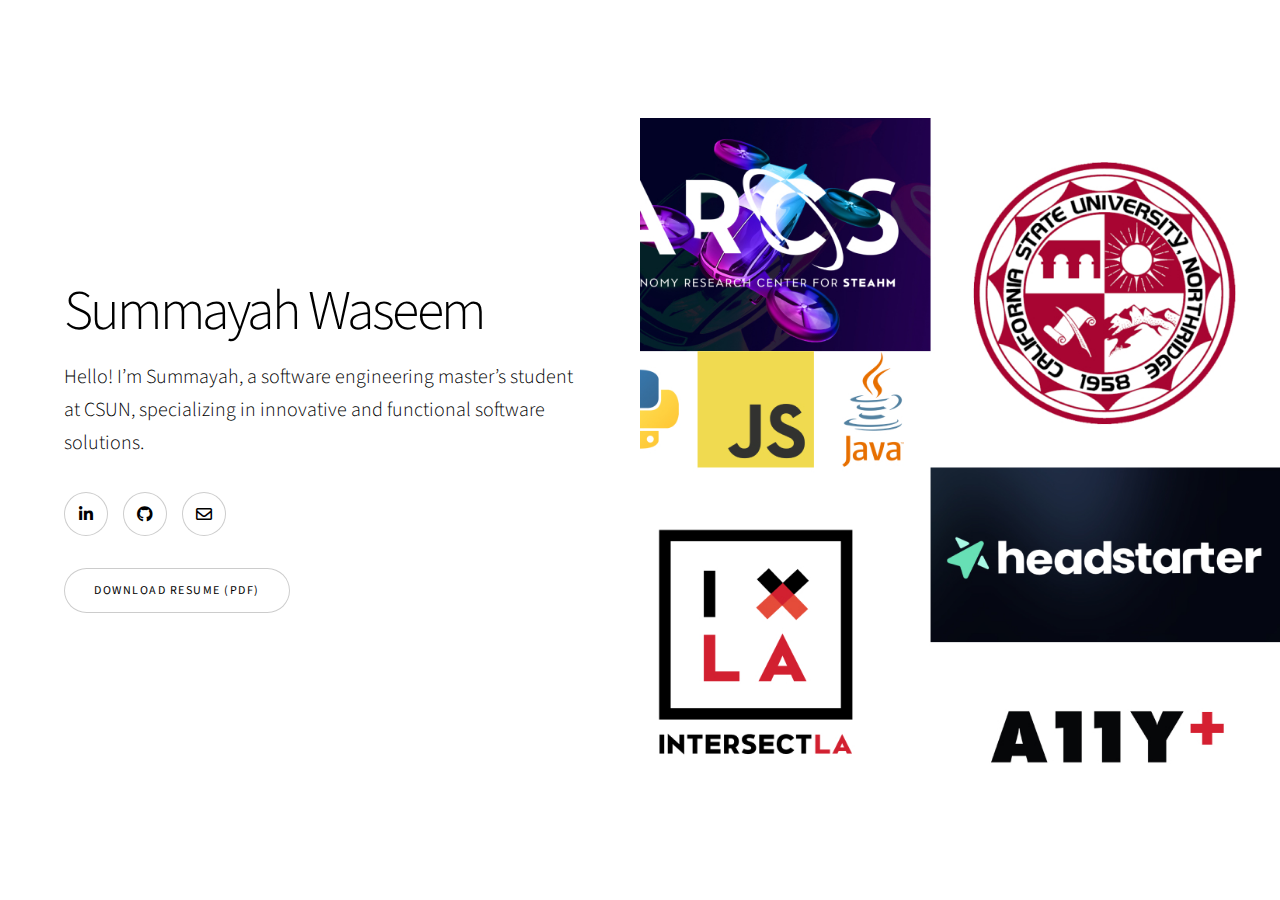
==== commit 4cc27334: "initial home design" ====
--- a/index.html
+++ b/index.html
@@ -21,325 +21,19 @@
 					<section class="banner style1 orient-left content-align-left image-position-right fullscreen onload-image-fade-in onload-content-fade-right">
 						<div class="content">
 							<h1>Summayah Waseem</h1>
-							<p class="major">A (modular, highly tweakable) responsive one-page template designed by <a href="https://html5up.net">HTML5 UP</a> and released for free under the <a href="https://html5up.net/license">Creative Commons</a>.</p>
+							<p class="major">Hello! I’m Summayah, a software engineering master’s student at CSUN, specializing in innovative and functional software solutions.</p>
+							<ul class="icons">
+								<li><a href="https://www.linkedin.com/in/summayah-waseem-7264bb1b4/" class="icon brands style2 fa-linkedin-in"><span class="label">LinkedIn</span></a></li>
+								<li><a href="https://github.com/sumwas/" class="icon brands style2 fa-github"><span class="label">GitHub</span></a></li>
+								<li><a href="mailto:summayah.waseem@gmail.com" class="icon style2 fa-envelope"><span class="label">Email</span></a></li>							</ul>
 							<ul class="actions stacked">
-								<li><a href="#first" class="button big wide smooth-scroll-middle">Get Started</a></li>
+								<li><a href="#first" class="button big wide smooth-scroll-middle">Download Resume (PDF)</a></li>
 							</ul>
 						</div>
 						<div class="image">
-							<img src="images/banner.jpg" alt="" />
+							<img src="images\portfolio.jpg" alt="" />
 						</div>
 					</section>
-
-				<!-- Two -->
-					<section class="spotlight style1 orient-right content-align-left image-position-center onscroll-image-fade-in" id="first">
-						<div class="content">
-							<h2>Magna etiam feugiat</h2>
-							<p>Lorem ipsum dolor sit amet, consectetur adipiscing elit. Morbi id ante sed ex pharetra lacinia sit amet vel massa. Donec facilisis laoreet nulla eu bibendum. Donec ut ex risus. Fusce lorem lectus, pharetra pretium massa et, hendrerit vestibulum odio lorem ipsum dolor sit amet.</p>
-							<ul class="actions stacked">
-								<li><a href="#" class="button">Learn More</a></li>
-							</ul>
-						</div>
-						<div class="image">
-							<img src="images/spotlight01.jpg" alt="" />
-						</div>
-					</section>
-
-				<!-- Three -->
-					<section class="spotlight style1 orient-left content-align-left image-position-center onscroll-image-fade-in">
-						<div class="content">
-							<h2>Tempus adipiscing</h2>
-							<p>Lorem ipsum dolor sit amet, consectetur adipiscing elit. Morbi id ante sed ex pharetra lacinia sit amet vel massa. Donec facilisis laoreet nulla eu bibendum. Donec ut ex risus. Fusce lorem lectus, pharetra pretium massa et, hendrerit vestibulum odio lorem ipsum dolor sit amet.</p>
-							<ul class="actions stacked">
-								<li><a href="#" class="button">Learn More</a></li>
-							</ul>
-						</div>
-						<div class="image">
-							<img src="images/spotlight02.jpg" alt="" />
-						</div>
-					</section>
-
-				<!-- Four -->
-					<section class="spotlight style1 orient-right content-align-left image-position-center onscroll-image-fade-in">
-						<div class="content">
-							<h2>Pharetra etiam nulla</h2>
-							<p>Lorem ipsum dolor sit amet, consectetur adipiscing elit. Morbi id ante sed ex pharetra lacinia sit amet vel massa. Donec facilisis laoreet nulla eu bibendum. Donec ut ex risus. Fusce lorem lectus, pharetra pretium massa et, hendrerit vestibulum odio lorem ipsum dolor sit amet.</p>
-							<ul class="actions stacked">
-								<li><a href="#" class="button">Learn More</a></li>
-							</ul>
-						</div>
-						<div class="image">
-							<img src="images/spotlight03.jpg" alt="" />
-						</div>
-					</section>
-
-				<!-- Five -->
-					<section class="wrapper style1 align-center">
-						<div class="inner">
-							<h2>Massa sed condimentum</h2>
-							<p>Lorem ipsum dolor sit amet, consectetur adipiscing elit. Morbi id ante sed ex pharetra lacinia sit amet vel massa. Donec facilisis laoreet nulla eu bibendum. Donec ut ex risus. Fusce lorem lectus, pharetra pretium massa et, hendrerit vestibulum odio lorem ipsum.</p>
-						</div>
-
-						<!-- Gallery -->
-							<div class="gallery style2 medium lightbox onscroll-fade-in">
-								<article>
-									<a href="images/gallery/fulls/01.jpg" class="image">
-										<img src="images/gallery/thumbs/01.jpg" alt="" />
-									</a>
-									<div class="caption">
-										<h3>Ipsum Dolor</h3>
-										<p>Lorem ipsum dolor amet, consectetur magna etiam elit. Etiam sed ultrices.</p>
-										<ul class="actions fixed">
-											<li><span class="button small">Details</span></li>
-										</ul>
-									</div>
-								</article>
-								<article>
-									<a href="images/gallery/fulls/02.jpg" class="image">
-										<img src="images/gallery/thumbs/02.jpg" alt="" />
-									</a>
-									<div class="caption">
-										<h3>Feugiat Lorem</h3>
-										<p>Lorem ipsum dolor amet, consectetur magna etiam elit. Etiam sed ultrices.</p>
-										<ul class="actions fixed">
-											<li><span class="button small">Details</span></li>
-										</ul>
-									</div>
-								</article>
-								<article>
-									<a href="images/gallery/fulls/03.jpg" class="image">
-										<img src="images/gallery/thumbs/03.jpg" alt="" />
-									</a>
-									<div class="caption">
-										<h3>Magna Amet</h3>
-										<p>Lorem ipsum dolor amet, consectetur magna etiam elit. Etiam sed ultrices.</p>
-										<ul class="actions fixed">
-											<li><span class="button small">Details</span></li>
-										</ul>
-									</div>
-								</article>
-								<article>
-									<a href="images/gallery/fulls/04.jpg" class="image">
-										<img src="images/gallery/thumbs/04.jpg" alt="" />
-									</a>
-									<div class="caption">
-										<h3>Sed Tempus</h3>
-										<p>Lorem ipsum dolor amet, consectetur magna etiam elit. Etiam sed ultrices.</p>
-										<ul class="actions fixed">
-											<li><span class="button small">Details</span></li>
-										</ul>
-									</div>
-								</article>
-								<article>
-									<a href="images/gallery/fulls/05.jpg" class="image">
-										<img src="images/gallery/thumbs/05.jpg" alt="" />
-									</a>
-									<div class="caption">
-										<h3>Ultrices Magna</h3>
-										<p>Lorem ipsum dolor amet, consectetur magna etiam elit. Etiam sed ultrices.</p>
-										<ul class="actions fixed">
-											<li><span class="button small">Details</span></li>
-										</ul>
-									</div>
-								</article>
-								<article>
-									<a href="images/gallery/fulls/06.jpg" class="image">
-										<img src="images/gallery/thumbs/06.jpg" alt="" />
-									</a>
-									<div class="caption">
-										<h3>Sed Tempus</h3>
-										<p>Lorem ipsum dolor amet, consectetur magna etiam elit. Etiam sed ultrices.</p>
-										<ul class="actions fixed">
-											<li><span class="button small">Details</span></li>
-										</ul>
-									</div>
-								</article>
-								<article>
-									<a href="images/gallery/fulls/07.jpg" class="image">
-										<img src="images/gallery/thumbs/07.jpg" alt="" />
-									</a>
-									<div class="caption">
-										<h3>Ipsum Lorem</h3>
-										<p>Lorem ipsum dolor amet, consectetur magna etiam elit. Etiam sed ultrices.</p>
-										<ul class="actions fixed">
-											<li><span class="button small">Details</span></li>
-										</ul>
-									</div>
-								</article>
-								<article>
-									<a href="images/gallery/fulls/08.jpg" class="image">
-										<img src="images/gallery/thumbs/08.jpg" alt="" />
-									</a>
-									<div class="caption">
-										<h3>Magna Risus</h3>
-										<p>Lorem ipsum dolor amet, consectetur magna etiam elit. Etiam sed ultrices.</p>
-										<ul class="actions fixed">
-											<li><span class="button small">Details</span></li>
-										</ul>
-									</div>
-								</article>
-								<article>
-									<a href="images/gallery/fulls/09.jpg" class="image">
-										<img src="images/gallery/thumbs/09.jpg" alt="" />
-									</a>
-									<div class="caption">
-										<h3>Tempus Dolor</h3>
-										<p>Lorem ipsum dolor amet, consectetur magna etiam elit. Etiam sed ultrices.</p>
-										<ul class="actions fixed">
-											<li><span class="button small">Details</span></li>
-										</ul>
-									</div>
-								</article>
-								<article>
-									<a href="images/gallery/fulls/10.jpg" class="image">
-										<img src="images/gallery/thumbs/10.jpg" alt="" />
-									</a>
-									<div class="caption">
-										<h3>Sed Etiam</h3>
-										<p>Lorem ipsum dolor amet, consectetur magna etiam elit. Etiam sed ultrices.</p>
-										<ul class="actions fixed">
-											<li><span class="button small">Details</span></li>
-										</ul>
-									</div>
-								</article>
-								<article>
-									<a href="images/gallery/fulls/11.jpg" class="image">
-										<img src="images/gallery/thumbs/11.jpg" alt="" />
-									</a>
-									<div class="caption">
-										<h3>Magna Lorem</h3>
-										<p>Lorem ipsum dolor amet, consectetur magna etiam elit. Etiam sed ultrices.</p>
-										<ul class="actions fixed">
-											<li><span class="button small">Details</span></li>
-										</ul>
-									</div>
-								</article>
-								<article>
-									<a href="images/gallery/fulls/12.jpg" class="image">
-										<img src="images/gallery/thumbs/12.jpg" alt="" />
-									</a>
-									<div class="caption">
-										<h3>Ipsum Dolor</h3>
-										<p>Lorem ipsum dolor amet, consectetur magna etiam elit. Etiam sed ultrices.</p>
-										<ul class="actions fixed">
-											<li><span class="button small">Details</span></li>
-										</ul>
-									</div>
-								</article>
-							</div>
-
-					</section>
-
-				<!-- Six -->
-					<section class="wrapper style1 align-center">
-						<div class="inner">
-							<h2>Ipsum sed consequat</h2>
-							<p>Lorem ipsum dolor sit amet, consectetur adipiscing elit. Morbi id ante sed ex pharetra lacinia sit amet vel massa. Donec facilisis laoreet nulla eu bibendum. Donec ut ex risus. Fusce lorem lectus, pharetra pretium massa et, hendrerit vestibulum odio lorem ipsum.</p>
-							<div class="items style1 medium onscroll-fade-in">
-								<section>
-									<span class="icon style2 major fa-gem"></span>
-									<h3>Lorem</h3>
-									<p>Lorem ipsum dolor sit amet, consectetur adipiscing elit. Morbi dui turpis, cursus eget orci amet aliquam congue semper. Etiam eget ultrices risus nec tempor elit.</p>
-								</section>
-								<section>
-									<span class="icon solid style2 major fa-save"></span>
-									<h3>Ipsum</h3>
-									<p>Lorem ipsum dolor sit amet, consectetur adipiscing elit. Morbi dui turpis, cursus eget orci amet aliquam congue semper. Etiam eget ultrices risus nec tempor elit.</p>
-								</section>
-								<section>
-									<span class="icon solid style2 major fa-chart-bar"></span>
-									<h3>Dolor</h3>
-									<p>Lorem ipsum dolor sit amet, consectetur adipiscing elit. Morbi dui turpis, cursus eget orci amet aliquam congue semper. Etiam eget ultrices risus nec tempor elit.</p>
-								</section>
-								<section>
-									<span class="icon solid style2 major fa-wifi"></span>
-									<h3>Amet</h3>
-									<p>Lorem ipsum dolor sit amet, consectetur adipiscing elit. Morbi dui turpis, cursus eget orci amet aliquam congue semper. Etiam eget ultrices risus nec tempor elit.</p>
-								</section>
-								<section>
-									<span class="icon solid style2 major fa-cog"></span>
-									<h3>Magna</h3>
-									<p>Lorem ipsum dolor sit amet, consectetur adipiscing elit. Morbi dui turpis, cursus eget orci amet aliquam congue semper. Etiam eget ultrices risus nec tempor elit.</p>
-								</section>
-								<section>
-									<span class="icon style2 major fa-paper-plane"></span>
-									<h3>Tempus</h3>
-									<p>Lorem ipsum dolor sit amet, consectetur adipiscing elit. Morbi dui turpis, cursus eget orci amet aliquam congue semper. Etiam eget ultrices risus nec tempor elit.</p>
-								</section>
-								<section>
-									<span class="icon solid style2 major fa-desktop"></span>
-									<h3>Aliquam</h3>
-									<p>Lorem ipsum dolor sit amet, consectetur adipiscing elit. Morbi dui turpis, cursus eget orci amet aliquam congue semper. Etiam eget ultrices risus nec tempor elit.</p>
-								</section>
-								<section>
-									<span class="icon solid style2 major fa-sync-alt"></span>
-									<h3>Elit</h3>
-									<p>Lorem ipsum dolor sit amet, consectetur adipiscing elit. Morbi dui turpis, cursus eget orci amet aliquam congue semper. Etiam eget ultrices risus nec tempor elit.</p>
-								</section>
-								<section>
-									<span class="icon solid style2 major fa-hashtag"></span>
-									<h3>Morbi</h3>
-									<p>Lorem ipsum dolor sit amet, consectetur adipiscing elit. Morbi dui turpis, cursus eget orci amet aliquam congue semper. Etiam eget ultrices risus nec tempor elit.</p>
-								</section>
-								<section>
-									<span class="icon solid style2 major fa-bolt"></span>
-									<h3>Turpis</h3>
-									<p>Lorem ipsum dolor sit amet, consectetur adipiscing elit. Morbi dui turpis, cursus eget orci amet aliquam congue semper. Etiam eget ultrices risus nec tempor elit.</p>
-								</section>
-								<section>
-									<span class="icon solid style2 major fa-envelope"></span>
-									<h3>Ultrices</h3>
-									<p>Lorem ipsum dolor sit amet, consectetur adipiscing elit. Morbi dui turpis, cursus eget orci amet aliquam congue semper. Etiam eget ultrices risus nec tempor elit.</p>
-								</section>
-								<section>
-									<span class="icon solid style2 major fa-leaf"></span>
-									<h3>Risus</h3>
-									<p>Lorem ipsum dolor sit amet, consectetur adipiscing elit. Morbi dui turpis, cursus eget orci amet aliquam congue semper. Etiam eget ultrices risus nec tempor elit.</p>
-								</section>
-							</div>
-						</div>
-					</section>
-
-				<!-- Seven -->
-					<section class="wrapper style1 align-center">
-						<div class="inner medium">
-							<h2>Get in touch</h2>
-							<form method="post" action="#">
-								<div class="fields">
-									<div class="field half">
-										<label for="name">Name</label>
-										<input type="text" name="name" id="name" value="" />
-									</div>
-									<div class="field half">
-										<label for="email">Email</label>
-										<input type="email" name="email" id="email" value="" />
-									</div>
-									<div class="field">
-										<label for="message">Message</label>
-										<textarea name="message" id="message" rows="6"></textarea>
-									</div>
-								</div>
-								<ul class="actions special">
-									<li><input type="submit" name="submit" id="submit" value="Send Message" /></li>
-								</ul>
-							</form>
-
-						</div>
-					</section>
-
-				<!-- Footer -->
-					<footer class="wrapper style1 align-center">
-						<div class="inner">
-							<ul class="icons">
-								<li><a href="#" class="icon brands style2 fa-twitter"><span class="label">Twitter</span></a></li>
-								<li><a href="#" class="icon brands style2 fa-facebook-f"><span class="label">Facebook</span></a></li>
-								<li><a href="#" class="icon brands style2 fa-instagram"><span class="label">Instagram</span></a></li>
-								<li><a href="#" class="icon brands style2 fa-linkedin-in"><span class="label">LinkedIn</span></a></li>
-								<li><a href="#" class="icon style2 fa-envelope"><span class="label">Email</span></a></li>
-							</ul>
-							<p>&copy; Untitled. Design: <a href="https://html5up.net">HTML5 UP</a>.</p>
-						</div>
-					</footer>
 
 			</div>
 
--- a/assets/css/main.css
+++ b/assets/css/main.css
@@ -71,7 +71,27 @@
 	-ms-appearance: none;
 	appearance: none;
 }
-
+/* Collage */ 
+.collage-container {
+	position: absolute; /* Position container absolutely */
+	right: 0; /* Align to the right side */
+	top: 0; /* Align to the top */
+	width: 50%; /* Adjust width as needed */
+	height: 100vh; /* Full height of the viewport */
+	overflow: hidden; /* Hide overflow if necessary */
+	display: flex; /* Use flexbox for alignment */
+	justify-content: center; /* Center horizontally */
+	align-items: center; /* Center vertically */
+	background: #f5f5f5; /* Optional: background color */
+  }
+  
+  /* Ensure the image scales properly */
+  .collage-image {
+	max-width: 100%; /* Scale image to fit within the container */
+	max-height: 100%; /* Scale image to fit within the container */
+	height: auto; /* Maintain aspect ratio */
+	border-radius: 4px; /* Optional: rounded corners */
+  }
 /* Basic */
 
 	@-ms-viewport {
@@ -8600,4 +8620,6 @@
 
 			#wrapper.divided > .invert:first-child {
 				box-shadow: none !important;
-			}+			}
+	
+		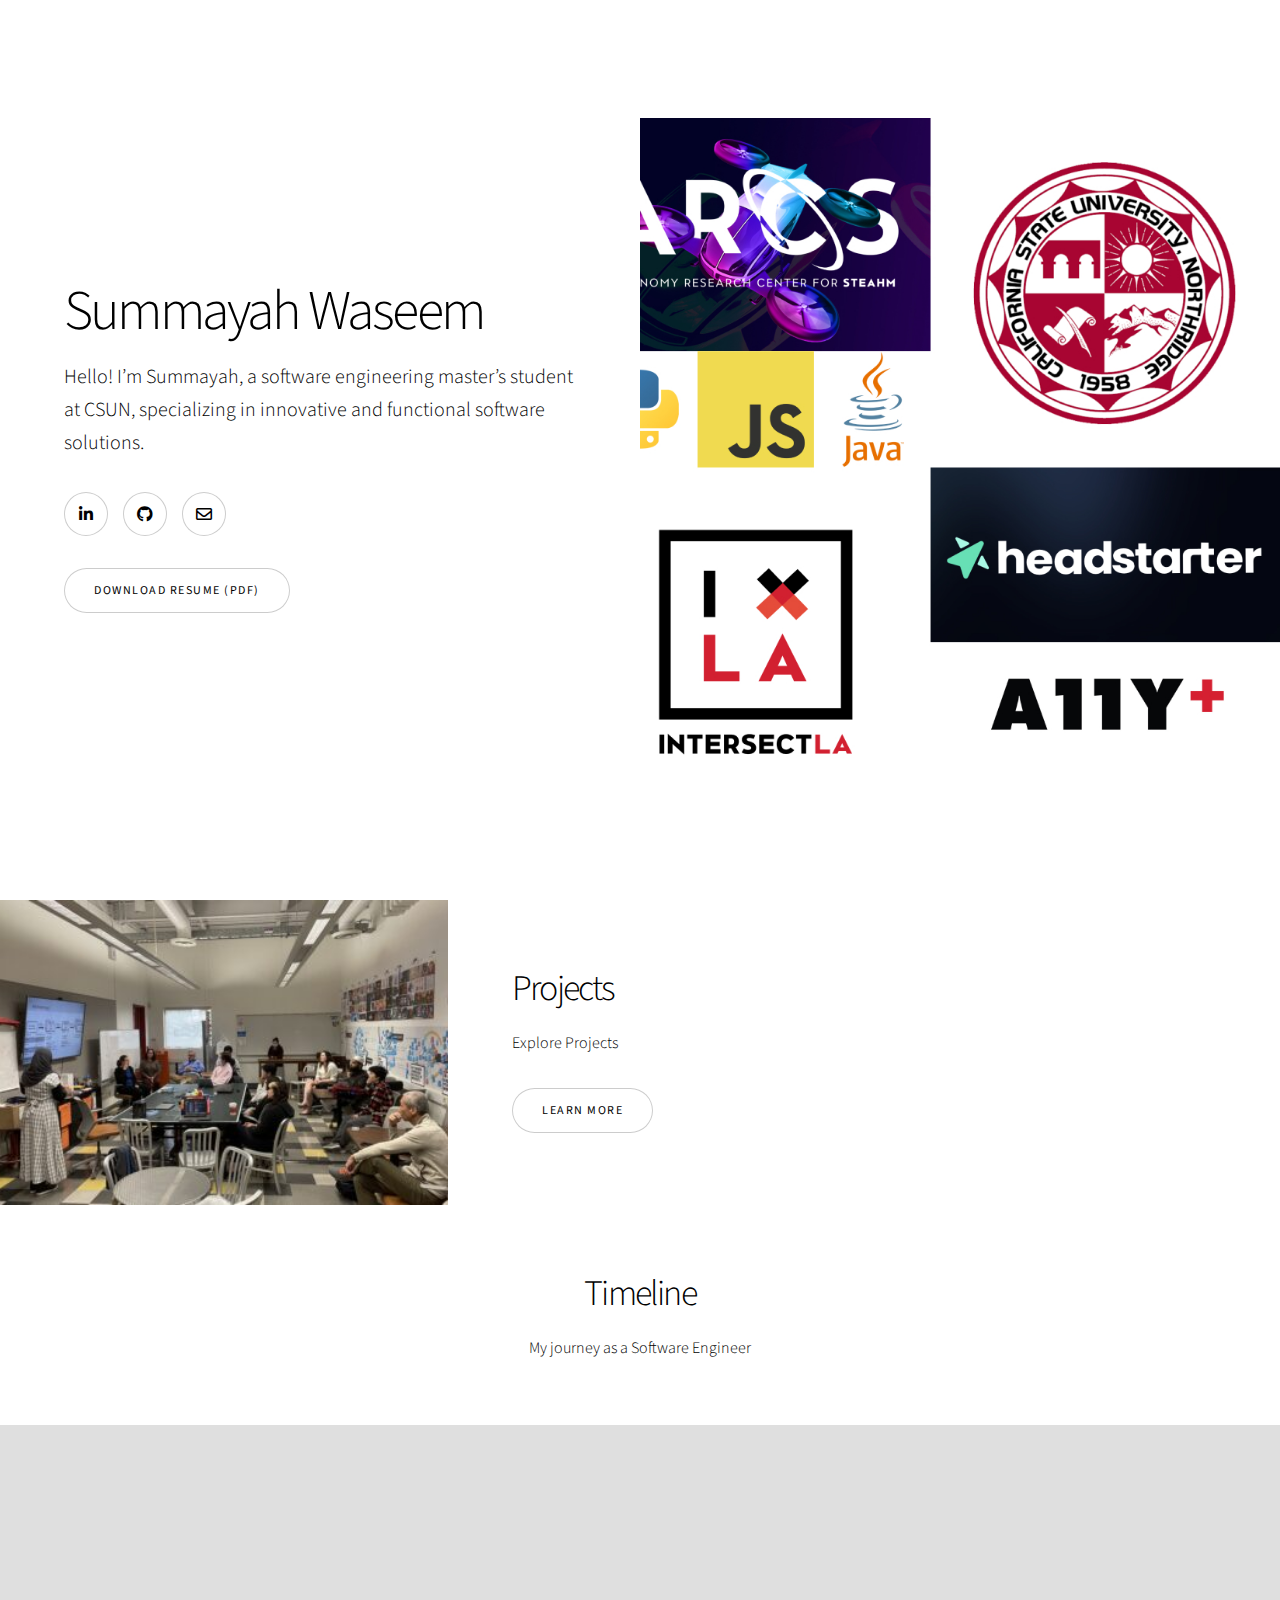
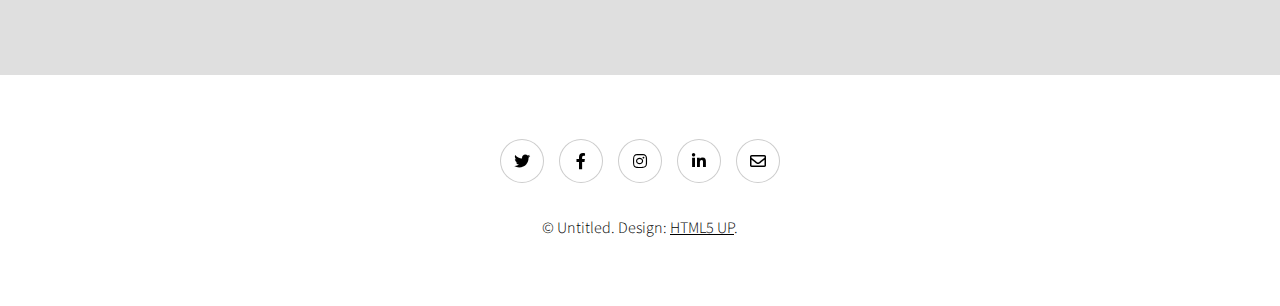
==== commit a9503bfb: "projects + timeline" ====
--- a/index.html
+++ b/index.html
@@ -36,6 +36,85 @@
 					</section>
 
 			</div>
+			<section class="spotlight style1 orient-right content-align-left image-position-center onscroll-image-fade-in" id="first">
+				<div class="content">
+					<h2>Projects</h2>
+					<p>Explore Projects</p>
+					<ul class="actions stacked">
+						<li><a href="projects.html" class="button">Learn More</a></li>
+					</ul>
+				</div>
+				<div class="image">
+					<img src="images\a11y.png" alt="" />
+				</div>
+			</section>
+			<!-- Timeline Section -->
+			<section class="wrapper style1 align-center">
+				<div class="inner">
+					<h2>Timeline</h2>
+					<p>My journey as a Software Engineer</p>
+				</div>
+
+				<!-- Gallery -->
+				<div class="gallery style2 medium lightbox onscroll-fade-in">
+					<article>
+					  <a href="images/gallery/fulls/01.jpg" class="image">
+						<img src="images\gallery\thumbs\Group 21.jpg" alt="Computer Science Bachelors at CSUN" />
+					  </a>
+					  <div class="caption">
+						<h3>Computer Science Bachelors at CSUN</h3>
+						<p>2021-2023</p>
+					  </div>
+					</article>
+					<article>
+					  <a href="images/gallery/fulls/02.jpg" class="image">
+						<img src="images\gallery\thumbs\image 29.jpg" alt="ARCS" />
+					  </a>
+					  <div class="caption">
+						<h3>ARCS</h3>
+						<p>2022-Present</p>
+					  </div>
+					</article>
+					<article>
+					  <a href="images/gallery/fulls/03.jpg" class="image">
+						<img src="images\gallery\thumbs\image 29 (1).jpg" alt="A11Y+" />
+					  </a>
+					  <div class="caption">
+						<h3>A11Y+</h3>
+						<p>2023</p>
+					  </div>
+					</article>
+					<article>
+					  <a href="images/gallery/fulls/04.jpg" class="image">
+						<img src="images\gallery\thumbs\Group 23.jpg" alt="IXLA" />
+					  </a>
+					  <div class="caption">
+						<h3>IXLA</h3>
+						<p>2023-Present</p>
+					  </div>
+					</article>
+					<article>
+					  <a href="images/gallery/fulls/05.jpg" class="image">
+						<img src="images\gallery\thumbs\Group 22.jpg" alt="Software Engineering Masters at CSUN" />
+					  </a>
+					  <div class="caption">
+						<h3>Software Engineering Masters at CSUN</h3>
+						<p>2023-Present</p>
+					  </div>
+					</article>
+					<article>
+					  <a href="images/gallery/fulls/06.jpg" class="image">
+						<img src="images\gallery\thumbs\Group 24.jpg" alt="Headstarter Fellowship" />
+					  </a>
+					  <div class="caption">
+						<h3>Headstarter Fellowship</h3>
+						<p>2024-Present</p>
+					  </div>
+					</article>
+				  </div>
+
+			</section>
+			
 
 		<!-- Scripts -->
 			<script src="assets/js/jquery.min.js"></script>
@@ -47,4 +126,17 @@
 			<script src="assets/js/main.js"></script>
 
 	</body>
+	<!-- Footer -->
+	<footer class="wrapper style1 align-center">
+		<div class="inner">
+			<ul class="icons">
+				<li><a href="#" class="icon brands style2 fa-twitter"><span class="label">Twitter</span></a></li>
+				<li><a href="#" class="icon brands style2 fa-facebook-f"><span class="label">Facebook</span></a></li>
+				<li><a href="#" class="icon brands style2 fa-instagram"><span class="label">Instagram</span></a></li>
+				<li><a href="#" class="icon brands style2 fa-linkedin-in"><span class="label">LinkedIn</span></a></li>
+				<li><a href="#" class="icon style2 fa-envelope"><span class="label">Email</span></a></li>
+			</ul>
+			<p>&copy; Untitled. Design: <a href="https://html5up.net">HTML5 UP</a>.</p>
+		</div>
+	</footer>
 </html>